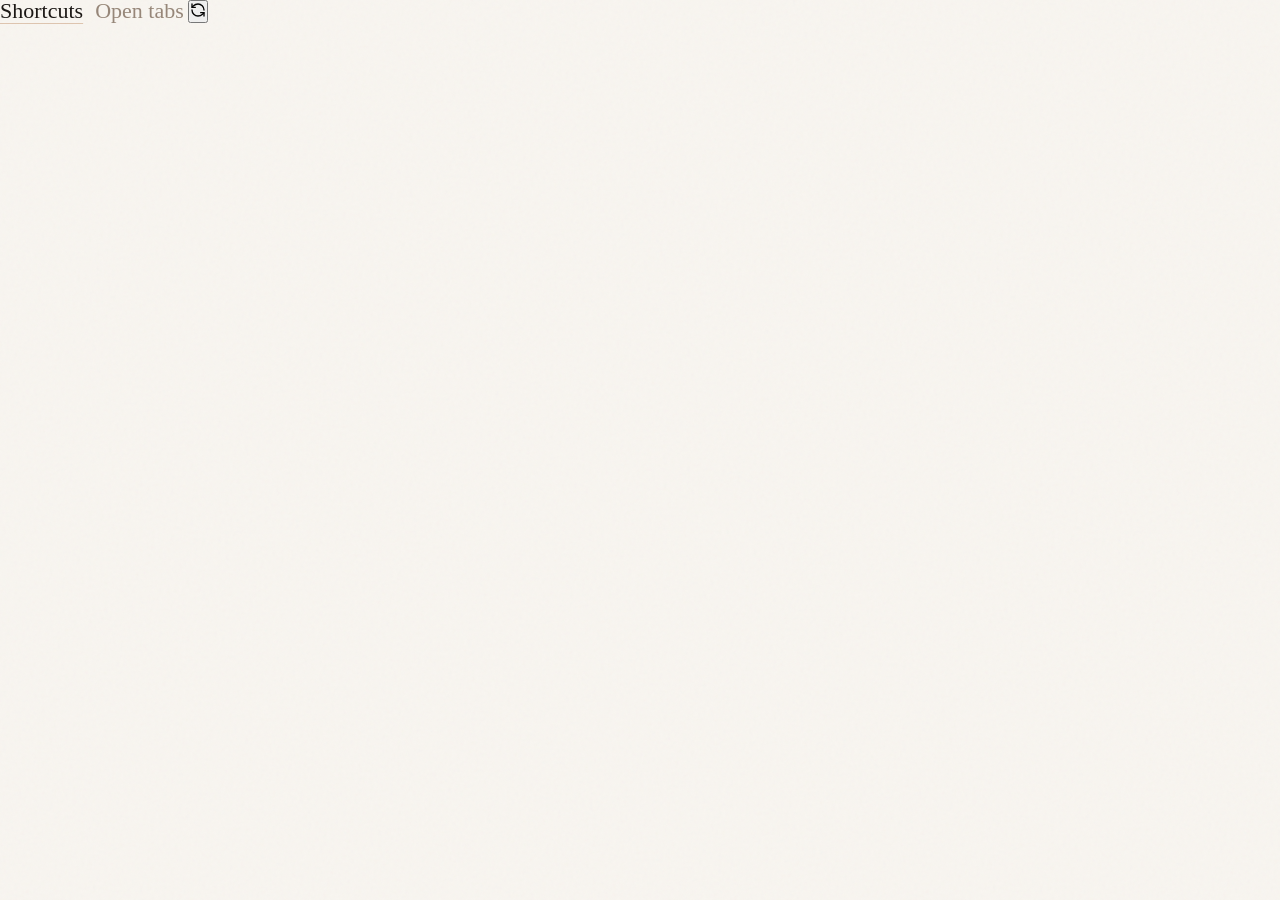
==== extension/popup/popup.html @ e9570d29 "feat: integrate Bookmarks Bar" ====
<!DOCTYPE html>
<html lang="en">
<head>
  <meta charset="UTF-8">
  <meta name="viewport" content="width=device-width, initial-scale=1.0">
  <title>Portus</title>
  <link rel="stylesheet" href="../style.css">
  <link rel="stylesheet" href="popup.css">
</head>
<body class="popup-shell">
  <main class="popup-app">
    <header class="popup-header">
      <div class="drawer-title-switch popup-view-switch" role="tablist" aria-label="Popup views">
        <button class="drawer-title-btn is-active" id="popupShortcutsTab" type="button" role="tab" aria-selected="true" aria-controls="popupShortcutsPanel" data-action="switch-popup-view" data-view="shortcuts" data-i18n="shortcutsLabel">快捷方式</button>
        <button class="drawer-title-btn" id="popupTabsTab" type="button" role="tab" aria-selected="false" aria-controls="popupTabsPanel" data-action="switch-popup-view" data-view="tabs" data-i18n="openTabsSectionTitle">打开的标签页</button>
      </div>
      <button class="popup-refresh-btn" type="button" data-action="refresh-popup" data-i18n-aria-label="popupRefreshLabel" aria-label="Refresh popup content">
        <svg class="btn-svg" xmlns="http://www.w3.org/2000/svg" width="16" height="16" viewBox="0 0 24 24" fill="none" stroke="currentColor" stroke-width="2" stroke-linecap="round" stroke-linejoin="round" class="lucide lucide-refresh-ccw-icon lucide-refresh-ccw"><path d="M21 12a9 9 0 0 0-9-9 9.75 9.75 0 0 0-6.74 2.74L3 8"/><path d="M3 3v5h5"/><path d="M3 12a9 9 0 0 0 9 9 9.75 9.75 0 0 0 6.74-2.74L21 16"/><path d="M16 16h5v5"/></svg>
      </button>
    </header>

    <section class="popup-panel is-active" id="popupShortcutsPanel" role="tabpanel" aria-labelledby="popupShortcutsTab">
      <div class="quick-tabs popup-shortcuts-grid" id="popupShortcutsList"></div>
      <div class="popup-empty" id="popupShortcutsEmpty" data-i18n="popupShortcutsEmpty" hidden>还没有快捷方式。</div>
    </section>

    <section class="popup-panel" id="popupTabsPanel" role="tabpanel" aria-labelledby="popupTabsTab" hidden>
      <div class="popup-group-nav group-nav popup-group-nav-wrap" id="popupGroupNav"></div>
      <div class="popup-tabs-list" id="popupTabsList"></div>
      <div class="popup-empty" id="popupTabsEmpty" data-i18n="popupTabsEmpty" hidden>没有可显示的网页标签页。</div>
    </section>
  </main>

  <script src="../config.js"></script>
  <script src="../config-loader.js"></script>
  <script src="../icon-utils.js"></script>
  <script src="../list-order.js"></script>
  <script src="../background-image.js"></script>
  <script src="../i18n.js"></script>
  <script src="../theme-controls.js"></script>
  <script src="../session-groups.js"></script>
  <script src="../group-order.js"></script>
  <script src="popup.js"></script>

</body>
</html>
---- extension/style.css ----
/* ============================================================
   Tab Mission Control — Dashboard Styles
   Extracted directly from mockup.html — do not modify unless
   also updating the mockup. This is the approved design.
   ============================================================ */

:root {
  --ink: #1a1613;
  --paper: #f8f5f0;
  --warm-gray: #e8e2da;
  --muted: #9a918a;
  --accent-amber: #c8713a;
  --accent-sage: #5a7a62;
  --accent-slate: #5a6b7a;
  --accent-rose: #b35a5a;
  --workspace-accent: #8a653f;
  --workspace-accent-soft: #f2e7db;
  --workspace-accent-border: #d4b396;
  --workspace-accent-contrast: #fffaf5;
  --status-active: #3d7a4a;
  --status-cooling: #b8892e;
  --status-abandoned: #b35a5a;
  --card-bg: #fffdf9;
  --shadow: rgba(26, 22, 19, 0.06);
  --page-custom-background: none;
  --theme-accent-soft: color-mix(in srgb, var(--accent-amber) 10%, var(--card-bg) 90%);
  --theme-accent-muted: color-mix(in srgb, var(--accent-amber) 18%, var(--warm-gray) 82%);
  --theme-accent-strong: color-mix(in srgb, var(--accent-amber) 72%, var(--ink) 28%);
  --theme-control-hover: color-mix(in srgb, var(--ink) 8%, transparent);
  --custom-surface-opacity: 14%;
  --custom-border-opacity: 14%;
  --custom-badge-opacity: 4%;
  --custom-fallback-opacity: 5%;
  --floating-surface-opacity: clamp(82%, calc(var(--custom-surface-opacity) + 54%), 94%);
  --floating-border-opacity: clamp(30%, calc(var(--custom-border-opacity) + 18%), 64%);
  --panel-surface-opacity: 92%;
  --panel-card-opacity: clamp(74%, calc(var(--custom-surface-opacity) + 48%), 94%);
  --workspace-panel-radius: 20px;
  --workspace-panel-padding: 22px;
  --workspace-panel-border: 1px solid color-mix(in srgb, var(--workspace-accent-border) calc(var(--custom-border-opacity) + 14%), var(--warm-gray) 30%);
  --workspace-panel-bg: color-mix(in srgb, var(--card-bg) calc(var(--custom-surface-opacity) + 76%), transparent);
  --workspace-panel-bg-strong: color-mix(in srgb, var(--card-bg) var(--panel-card-opacity), transparent);
  --workspace-panel-shadow: 0 20px 40px color-mix(in srgb, var(--workspace-accent) 12%, transparent);
  --workspace-panel-shadow-hover: 0 24px 46px color-mix(in srgb, var(--workspace-accent) 16%, transparent);
  --workspace-divider: color-mix(in srgb, var(--workspace-accent-border) 18%, var(--warm-gray) 82%);
  --drawer-trigger-surface: color-mix(in srgb, var(--card-bg) 94%, var(--paper) 6%);
  --drawer-trigger-surface-hover: color-mix(in srgb, var(--card-bg) 88%, var(--workspace-accent-soft) 12%);
  --drawer-trigger-border: color-mix(in srgb, var(--warm-gray) 64%, var(--workspace-accent-border) 36%);
  --drawer-trigger-border-hover: color-mix(in srgb, var(--warm-gray) 36%, var(--workspace-accent-border) 64%);
  --drawer-trigger-icon: color-mix(in srgb, var(--ink) 78%, var(--muted) 22%);
  --tooltip-surface: color-mix(in srgb, var(--workspace-accent-soft) 32%, var(--card-bg) 68%);
  --tooltip-border: color-mix(in srgb, var(--workspace-accent-border) 72%, var(--warm-gray) 28%);
  --tooltip-text: var(--workspace-chip-text);
  --banner-action-bg: var(--workspace-accent);
  --banner-action-bg-hover: color-mix(in srgb, var(--workspace-accent) 82%, var(--ink) 18%);
  --banner-action-text: var(--workspace-accent-contrast);
  --workspace-chip-bg: color-mix(in srgb, var(--workspace-accent-soft) 66%, var(--card-bg) 34%);
  --workspace-chip-bg-strong: color-mix(in srgb, var(--workspace-accent-soft) 84%, var(--card-bg) 16%);
  --workspace-chip-text: var(--workspace-accent);
  --workspace-chip-border: color-mix(in srgb, var(--workspace-accent-border) 78%, var(--card-bg) 22%);
  --drawer-tab-idle: color-mix(in srgb, var(--muted) 76%, var(--workspace-chip-text) 24%);
  --drawer-tab-hover: var(--workspace-chip-text);
  --drawer-tab-pressed: color-mix(in srgb, var(--workspace-chip-text) 84%, var(--ink) 16%);
  --drawer-tab-underline-hover: color-mix(in srgb, var(--workspace-accent-border) 64%, transparent);
  --drawer-tab-underline-active: color-mix(in srgb, var(--workspace-accent-border) 72%, transparent);
  --drawer-tab-underline-pressed: color-mix(in srgb, var(--workspace-accent-border) 78%, transparent);
  --focus-ring: color-mix(in srgb, var(--workspace-accent) 56%, white 44%);
  --focus-ring-shadow: 0 0 0 3px color-mix(in srgb, var(--workspace-accent-soft) 82%, transparent);
}

* { margin: 0; padding: 0; box-sizing: border-box; }

body {
  font-family: 'Public Sans', sans-serif;
  background-color: var(--paper);
  background-image: var(--page-custom-background);
  background-size: cover;
  background-position: center;
  background-repeat: no-repeat;
  background-attachment: fixed;
  color: var(--ink);
  min-height: 100vh;
  -webkit-font-smoothing: antialiased;
  position: relative;
}

/* Subtle paper texture */
body::before {
  content: '';
  position: fixed;
  inset: 0;
  background-image: url("data:image/svg+xml,%3Csvg viewBox='0 0 256 256' xmlns='http://www.w3.org/2000/svg'%3E%3Cfilter id='noise'%3E%3CfeTurbulence type='fractalNoise' baseFrequency='0.9' numOctaves='4' stitchTiles='stitch'/%3E%3C/filter%3E%3Crect width='100%25' height='100%25' filter='url(%23noise)' opacity='0.03'/%3E%3C/svg%3E");
  pointer-events: none;
  z-index: 1;
}

body.theme-tone-dark::before {
  opacity: 0.5;
}

.container {
  position: relative;
  z-index: 2;
  max-width: 1180px;
  margin: 0 auto;
  padding: 40px 32px 72px;
}

/* When the saved-for-later sidebar is open, expand the container
   so the main column and right rail have enough room */
.container:has(.dashboard-columns) {
  max-width: 1260px;
}

/* ---- Header ---- */
.page-header {
  display: flex;
  justify-content: stretch;
  align-items: flex-start;
  margin-bottom: 0;
  padding: var(--workspace-panel-padding);
  border: var(--workspace-panel-border);
  border-radius: var(--workspace-panel-radius);
  background:
    linear-gradient(180deg, color-mix(in srgb, var(--workspace-accent-soft) 22%, transparent), transparent 28%),
    var(--workspace-panel-bg);
  box-shadow: var(--workspace-panel-shadow);
  text-align: left;
  backdrop-filter: blur(10px);
}

.header-left {
  display: flex;
  flex-direction: column;
  align-items: flex-start;
  width: 100%;
}

.header-title-row {
  display: flex;
  align-items: center;
  justify-content: flex-start;
  gap: 18px;
  width: 100%;
  flex-wrap: nowrap;
}

.header-left h1 {
  font-family: 'Libre Caslon Display', serif;
  font-weight: 400;
  font-size: 40px;
  letter-spacing: -0.02em;
  color: var(--ink);
  margin-bottom: 0;
  white-space: nowrap;
  line-height: 1;
}

.header-left .date {
  font-size: 10px;
  color: var(--muted);
  font-weight: 600;
  letter-spacing: 0.18em;
  text-transform: uppercase;
  white-space: nowrap;
  line-height: 1;
  transform: translateY(1px);
}

.hitokoto {
  margin-top: 10px;
  font-family: 'Libre Caslon Display', serif;
  font-size: 14px;
  line-height: 1.6;
  color: color-mix(in srgb, var(--muted) 85%, var(--ink) 15%);
  max-width: 520px;
}

.hitokoto-text {
  font-style: italic;
}

.hitokoto-from {
  font-size: 12px;
  color: var(--muted);
  font-style: normal;
  white-space: nowrap;
}

.header-search {
  margin-top: 14px;
  margin-bottom: 32px;
  width: 100%;
  align-self: stretch;
}

.header-search-label {
  position: absolute;
  width: 1px;
  height: 1px;
  padding: 0;
  margin: -1px;
  overflow: hidden;
  clip: rect(0, 0, 0, 0);
  white-space: nowrap;
  border: 0;
}

.header-search-shell {
  display: flex;
  align-items: center;
  gap: 10px;
  width: 100%;
  border-radius: 999px;
  padding: 0 14px;
  min-height: 48px;
  border: 1px solid color-mix(in srgb, var(--workspace-accent-border) calc(var(--custom-border-opacity) + 40%), var(--warm-gray) 38%);
  background: color-mix(in srgb, var(--card-bg) calc(var(--custom-surface-opacity) + 74%), transparent);
  box-shadow: 0 10px 22px color-mix(in srgb, var(--workspace-accent) 5%, transparent);
  transition: border-color 0.18s ease, box-shadow 0.18s ease, background 0.18s ease;
}

.header-search-shell:focus-within {
  border-color: var(--workspace-accent-border);
  box-shadow: 0 14px 28px color-mix(in srgb, var(--workspace-accent) 14%, transparent);
  background: color-mix(in srgb, var(--card-bg) calc(var(--custom-surface-opacity) + 78%), var(--workspace-accent-soft) 4%);
}

.header-search-icon {
  width: 16px;
  height: 16px;
  color: var(--workspace-accent);
  flex-shrink: 0;
}

.header-search-input {
  width: 100%;
  border: none;
  outline: none;
  background: transparent;
  color: var(--ink);
  font: inherit;
  font-size: 15px;
}

.header-search-input::placeholder {
  color: color-mix(in srgb, var(--muted) 88%, var(--workspace-accent) 12%);
}

.quick-tabs {
  margin-top: 10px;
  width: 100%;
  align-self: stretch;
}

.quick-tabs-grid {
  display: grid;
  grid-template-columns: repeat(auto-fill, 76px);
  justify-content: flex-start;
  align-items: flex-start;
  gap: 12px 10px;
  width: 100%;
}

.quick-shortcut-card {
  position: relative;
  width: 76px;
  flex: 0 0 76px;
  transition: transform 0.28s cubic-bezier(0.22, 1, 0.36, 1), opacity 0.22s ease;
  will-change: transform;
}

.quick-shortcut-open {
  border: none;
  border-radius: 0;
  background: transparent;
  color: var(--ink);
  min-height: 0;
  padding: 0;
  display: grid;
  grid-template-rows: 40px auto;
  justify-items: center;
  align-content: start;
  gap: 6px;
  text-align: center;
  cursor: pointer;
  transition: transform 0.24s cubic-bezier(0.22, 1, 0.36, 1), color 0.18s ease;
  width: 100%;
  -webkit-user-drag: none;
  user-select: none;
}

.quick-shortcut-open:hover,
.quick-shortcut-open:focus-visible {
  transform: translateY(-1px);
  color: var(--theme-accent-strong);
}

.quick-shortcut-card.is-add {
  color: var(--muted);
}

.quick-shortcut-remove {
  position: absolute;
  top: -2px;
  right: 0;
  width: 18px;
  height: 18px;
  border: 1px solid color-mix(in srgb, var(--workspace-accent-border) 16%, var(--warm-gray) 84%);
  border-radius: 999px;
  background: color-mix(in srgb, var(--card-bg) calc(var(--custom-surface-opacity) + 82%), var(--paper) 18%);
  color: var(--muted);
  display: inline-flex;
  align-items: center;
  justify-content: center;
  opacity: 0;
  pointer-events: none;
  box-shadow: 0 3px 8px color-mix(in srgb, var(--ink) 6%, transparent);
  transform: translateY(2px) scale(0.92);
  transition:
    opacity 0.18s ease,
    color 0.18s ease,
    background 0.18s ease,
    border-color 0.18s ease,
    box-shadow 0.18s ease,
    transform 0.18s ease;
}

.quick-shortcut-bookmark {
  position: absolute;
  top: -10px;
  left: 50%;
  transform: translateX(-50%) translateY(2px) scale(0.92);
  width: 18px;
  height: 18px;
  border: 1px solid color-mix(in srgb, var(--workspace-accent-border) 16%, var(--warm-gray) 84%);
  border-radius: 999px;
  background: color-mix(in srgb, var(--card-bg) calc(var(--custom-surface-opacity) + 82%), var(--paper) 18%);
  color: var(--muted);
  display: inline-flex;
  align-items: center;
  justify-content: center;
  opacity: 0;
  pointer-events: none;
  box-shadow: 0 3px 8px color-mix(in srgb, var(--ink) 6%, transparent);
  transition:
    opacity 0.18s ease,
    color 0.18s ease,
    background 0.18s ease,
    border-color 0.18s ease,
    box-shadow 0.18s ease,
    transform 0.18s ease;
  z-index: 5;
}

.quick-shortcut-card:hover .quick-shortcut-bookmark,
.quick-shortcut-card:focus-within .quick-shortcut-bookmark {
  opacity: 1;
  pointer-events: auto;
  transform: translateX(-50%) translateY(0) scale(1);
}

.quick-shortcut-bookmark:hover,
.quick-shortcut-bookmark:focus-visible {
  border-color: color-mix(in srgb, var(--workspace-accent-border) 38%, transparent);
  background: color-mix(in srgb, var(--workspace-accent-soft) 58%, var(--card-bg) 42%);
  color: var(--workspace-accent);
  box-shadow: 0 7px 14px color-mix(in srgb, var(--workspace-accent) 12%, transparent);
}

.quick-shortcut-edit {
  position: absolute;
  top: -2px;
  left: 0;
  width: 18px;
  height: 18px;
  border: 1px solid color-mix(in srgb, var(--workspace-accent-border) 16%, var(--warm-gray) 84%);
  border-radius: 999px;
  background: color-mix(in srgb, var(--card-bg) calc(var(--custom-surface-opacity) + 82%), var(--paper) 18%);
  color: var(--muted);
  display: inline-flex;
  align-items: center;
  justify-content: center;
  opacity: 0;
  pointer-events: none;
  box-shadow: 0 3px 8px color-mix(in srgb, var(--ink) 6%, transparent);
  transform: translateY(2px) scale(0.92);
  transition:
    opacity 0.18s ease,
    color 0.18s ease,
    background 0.18s ease,
    border-color 0.18s ease,
    box-shadow 0.18s ease,
    transform 0.18s ease;
}

.quick-shortcut-card:hover .quick-shortcut-edit,
.quick-shortcut-card:hover .quick-shortcut-remove,
.quick-shortcut-card:focus-within .quick-shortcut-edit,
.quick-shortcut-card:focus-within .quick-shortcut-remove {
  opacity: 1;
  pointer-events: auto;
  transform: translateY(0) scale(1);
}

.quick-shortcut-edit:hover,
.quick-shortcut-edit:focus-visible {
  border-color: color-mix(in srgb, var(--workspace-accent-border) 38%, transparent);
  background: color-mix(in srgb, var(--workspace-accent-soft) 58%, var(--card-bg) 42%);
  color: color-mix(in srgb, var(--workspace-chip-text) 90%, var(--ink) 10%);
  box-shadow: 0 7px 14px color-mix(in srgb, var(--workspace-accent) 12%, transparent);
}

.quick-shortcut-edit:active {
  transform: translateY(1px) scale(0.97);
  box-shadow: 0 3px 8px color-mix(in srgb, var(--workspace-accent) 8%, transparent);
}

.quick-shortcut-remove:hover,
.quick-shortcut-remove:focus-visible {
  border-color: color-mix(in srgb, var(--status-abandoned) 24%, transparent);
  background: color-mix(in srgb, var(--status-abandoned) 12%, var(--card-bg) 88%);
  color: color-mix(in srgb, var(--status-abandoned) 92%, var(--ink) 8%);
  box-shadow: 0 7px 14px color-mix(in srgb, var(--status-abandoned) 14%, transparent);
}

.quick-shortcut-remove:active {
  transform: translateY(1px) scale(0.97);
  box-shadow: 0 3px 8px color-mix(in srgb, var(--status-abandoned) 10%, transparent);
}

.quick-shortcut-edit svg,
.quick-shortcut-remove svg {
  width: 9px;
  height: 9px;
}

.quick-shortcut-icon-wrap {
  width: 40px;
  height: 40px;
  display: inline-flex;
  align-items: center;
  justify-content: center;
  border-radius: 12px;
  border: none;
  background: color-mix(in srgb, var(--workspace-accent-soft) 42%, var(--card-bg) 58%);
  box-shadow: inset 0 0 0 1px color-mix(in srgb, var(--workspace-accent-border) 12%, transparent);
  flex-shrink: 0;
  transition: background 0.16s ease, color 0.16s ease, box-shadow 0.16s ease;
}

.quick-shortcut-open:hover .quick-shortcut-icon-wrap,
.quick-shortcut-open:focus-visible .quick-shortcut-icon-wrap {
  background: color-mix(in srgb, var(--card-bg) calc(var(--custom-surface-opacity) + 18%), var(--workspace-accent-soft) 14%);
  box-shadow: 0 4px 10px color-mix(in srgb, var(--workspace-accent) 6%, transparent);
}

.quick-shortcut-icon {
  width: 22px;
  height: 22px;
  border-radius: 6px;
  object-fit: cover;
}

.quick-shortcut-icon-custom {
  object-fit: contain;
}

.quick-shortcut-custom-glyph {
  width: 22px;
  height: 22px;
  display: inline-flex;
  align-items: center;
  justify-content: center;
  font-size: 19px;
  line-height: 1;
}

.quick-shortcut-fallback {
  width: 22px;
  height: 22px;
  display: inline-flex;
  align-items: center;
  justify-content: center;
  border-radius: 999px;
  background: var(--theme-accent-soft);
  color: var(--theme-accent-strong);
  font-size: 10px;
  font-weight: 700;
  letter-spacing: 0.05em;
}

.quick-shortcut-label {
  font-size: 11px;
  line-height: 1.45;
  color: color-mix(in srgb, var(--ink) 82%, var(--muted) 18%);
  display: -webkit-box;
  -webkit-line-clamp: 2;
  -webkit-box-orient: vertical;
  overflow: hidden;
  max-width: 100%;
}

.quick-shortcut-card.is-add .quick-shortcut-icon-wrap {
  background: color-mix(in srgb, var(--workspace-accent-soft) 72%, var(--paper) 28%);
  color: var(--workspace-chip-text);
  box-shadow: inset 0 0 0 1px color-mix(in srgb, var(--workspace-accent-border) 30%, transparent);
}

.quick-shortcut-card.is-add .quick-shortcut-label {
  visibility: visible;
}

body.quick-shortcut-list-dragging {
  cursor: grabbing;
  user-select: none;
}

body.quick-shortcut-list-dragging .quick-shortcut-open {
  cursor: grabbing;
}

.quick-shortcut-card.is-drag-ghost {
  position: fixed;
  left: var(--drag-left, 0);
  top: var(--drag-top, 0);
  width: var(--drag-width, auto);
  height: var(--drag-height, auto);
  z-index: 120;
  pointer-events: none;
  opacity: 1;
  display: block;
  visibility: visible;
}

.quick-shortcut-card.is-drag-ghost .quick-shortcut-open {
  transform: none;
  transition: none;
  color: var(--ink);
  opacity: 1;
  visibility: visible;
}

.quick-shortcut-card.is-drag-ghost .quick-shortcut-icon-wrap {
  background: color-mix(in srgb, var(--card-bg) calc(var(--custom-surface-opacity) + 22%), var(--workspace-accent-soft) 16%);
  box-shadow: 0 12px 22px color-mix(in srgb, var(--ink) 10%, transparent);
}

.quick-shortcut-card.is-drag-ghost .quick-shortcut-label {
  color: var(--ink);
}

.quick-shortcut-card.is-drag-ghost .quick-shortcut-edit,
.quick-shortcut-card.is-drag-ghost .quick-shortcut-remove {
  display: none;
}

.quick-shortcut-slot {
  width: 76px;
  flex: 0 0 76px;
  min-height: 56px;
  pointer-events: none;
}

.header-theme-trigger {
  border: none;
  background: transparent;
  color: color-mix(in srgb, var(--ink) 78%, var(--muted) 22%);
  border-radius: 999px;
  padding: 4px;
  display: inline-flex;
  align-items: center;
  cursor: pointer;
  transition: background 0.15s ease, color 0.15s ease, transform 0.15s ease;
  position: relative;
}

.header-theme-trigger:hover,
.header-theme-trigger[aria-expanded="true"] {
  background: var(--theme-control-hover);
  color: var(--theme-accent-strong);
}

.header-theme-trigger svg {
  width: 18px;
  height: 18px;
}

.header-theme-trigger::after {
  content: attr(data-tooltip);
  position: absolute;
  right: 0;
  bottom: calc(100% + 8px);
  transform: translateY(2px);
  background: var(--tooltip-surface);
  color: var(--tooltip-text);
  border: 1px solid var(--tooltip-border);
  padding: 5px 8px;
  border-radius: 6px;
  font-size: 11px;
  font-weight: 500;
  letter-spacing: 0.2px;
  white-space: nowrap;
  box-shadow: 0 8px 24px color-mix(in srgb, var(--ink) 16%, transparent);
  backdrop-filter: blur(10px);
  opacity: 0;
  pointer-events: none;
  transition: opacity 0.06s ease, transform 0.06s ease;
  z-index: 20;
}

.header-theme-trigger:hover::after,
.header-theme-trigger:focus-visible::after {
  opacity: 1;
  transform: translateY(0);
}

.theme-menu[hidden] {
  display: none !important;
}

.theme-menu {
  position: absolute;
  top: calc(100% + 10px);
  right: 0;
  width: 320px;
  border: 1px solid color-mix(in srgb, var(--workspace-accent-border) calc(var(--custom-border-opacity) + 6%), var(--warm-gray) 32%);
  border-radius: 18px;
  background: color-mix(in srgb, var(--card-bg) var(--panel-card-opacity), transparent);
  box-shadow: 0 16px 30px color-mix(in srgb, var(--workspace-accent) 10%, transparent);
  padding: 16px;
  display: flex;
  flex-direction: column;
  gap: 0;
  z-index: 30;
  backdrop-filter: blur(10px);
}

.theme-menu-section {
  display: flex;
  flex-direction: column;
  gap: 12px;
}

.theme-menu-section + .theme-menu-section {
  margin-top: 14px;
  padding-top: 14px;
  border-top: 1px solid color-mix(in srgb, var(--workspace-accent-border) 18%, transparent);
}

.theme-menu-row {
  display: flex;
  align-items: center;
  justify-content: space-between;
  gap: 10px;
}

.theme-menu-row-inline-choices {
  align-items: flex-start;
}

.theme-menu-row-inline-range {
  align-items: center;
}

.theme-menu-label {
  font-size: 10px;
  letter-spacing: 0.16em;
  text-transform: uppercase;
  color: var(--muted);
  font-weight: 700;
  padding-left: 2px;
  flex: 0 0 auto;
  padding-top: 4px;
}

.theme-range-value {
  font-size: 11px;
  color: var(--ink);
  font-weight: 600;
  flex: 0 0 auto;
  min-width: 30px;
  text-align: right;
}

.theme-range {
  width: 100%;
  flex: 1 1 auto;
  appearance: none;
  -webkit-appearance: none;
  height: 4px;
  border-radius: 999px;
  background: color-mix(in srgb, var(--workspace-accent-border) 36%, var(--warm-gray) 64%);
  outline: none;
}

.theme-range::-webkit-slider-thumb {
  -webkit-appearance: none;
  width: 14px;
  height: 14px;
  border-radius: 999px;
  border: none;
  background: var(--theme-accent-strong);
  box-shadow: 0 2px 6px color-mix(in srgb, var(--workspace-accent) 20%, transparent);
  cursor: pointer;
}

.theme-range::-moz-range-thumb {
  width: 14px;
  height: 14px;
  border-radius: 999px;
  border: none;
  background: var(--theme-accent-strong);
  box-shadow: 0 2px 6px color-mix(in srgb, var(--workspace-accent) 20%, transparent);
  cursor: pointer;
}

.theme-mode-options {
  display: flex;
  flex: 1 1 auto;
  justify-content: flex-end;
  flex-wrap: wrap;
  gap: 10px 14px;
}

.theme-mode-option {
  border: none;
  background: transparent;
  color: color-mix(in srgb, var(--muted) 74%, var(--ink) 26%);
  min-height: auto;
  padding: 2px 0;
  font-family: 'Public Sans', sans-serif;
  font-size: 12px;
  font-weight: 600;
  cursor: pointer;
  transition: color 0.15s ease, opacity 0.15s ease;
}

.theme-mode-option:hover {
  color: var(--ink);
}

.theme-mode-option.is-active {
  color: var(--theme-accent-strong);
  text-decoration: underline;
  text-underline-offset: 0.24em;
  text-decoration-thickness: 1px;
  text-decoration-color: color-mix(in srgb, var(--workspace-accent-border) 68%, transparent);
}

.theme-options {
  display: grid;
  grid-template-columns: repeat(auto-fit, minmax(128px, 1fr));
  grid-auto-rows: 1fr;
  gap: 8px 10px;
}

.theme-option {
  border: 1px solid color-mix(in srgb, var(--workspace-accent-border) calc(var(--custom-border-opacity) + 4%), var(--warm-gray) 38%);
  background: color-mix(in srgb, var(--card-bg) calc(var(--custom-surface-opacity) + 56%), transparent);
  color: var(--ink);
  border-radius: 14px;
  padding: 6px 10px;
  display: grid;
  grid-template-columns: minmax(0, 1fr) auto;
  align-items: center;
  gap: 8px;
  min-height: 44px;
  cursor: pointer;
  transition: border-color 0.15s ease, background 0.15s ease, transform 0.15s ease, color 0.15s ease;
}

.theme-option:hover {
  transform: translateY(-1px);
  border-color: var(--theme-accent-muted);
}

.theme-option.is-active {
  border-color: color-mix(in srgb, var(--accent-amber) 32%, var(--warm-gray) 68%);
  background: var(--theme-accent-soft);
}

.theme-option-main {
  display: flex;
  align-items: center;
  gap: 7px;
  flex: 1 1 auto;
  min-width: 0;
}

.theme-option-main > span:last-child {
  display: flex;
  flex-direction: column;
  align-items: flex-start;
  min-width: 0;
}

.theme-option-swatch {
  width: 24px;
  height: 14px;
  border-radius: 999px;
  background: linear-gradient(90deg, var(--theme-paper) 0 50%, var(--theme-accent) 50% 100%);
  /*border: 1px solid color-mix(in srgb, var(--workspace-accent-border) 24%, transparent);*/
  box-shadow: inset 0 0 0 1px color-mix(in srgb, var(--card-bg) 26%, transparent);
}

.theme-option-name {
  font-size: 12px;
  font-weight: 600;
  white-space: nowrap;
}

.theme-option-meta {
  display: none;
}

.theme-option-check {
  width: 14px;
  height: 14px;
  border-radius: 999px;
  border: 1px solid color-mix(in srgb, var(--workspace-accent-border) 34%, var(--warm-gray) 66%);
  display: inline-flex;
  align-items: center;
  justify-content: center;
  color: transparent;
  transition: border-color 0.15s ease, background 0.15s ease, color 0.15s ease;
}

.theme-option.is-active .theme-option-check {
  border-color: var(--theme-accent-muted);
  background: var(--theme-accent-soft);
  color: var(--theme-accent-strong);
}

.theme-option-check svg {
  width: 8px;
  height: 8px;
}

body.theme-tone-dark .header-search-shell {
  background: color-mix(in srgb, var(--card-bg) calc(var(--custom-surface-opacity) + 60%), transparent);
  border-color: color-mix(in srgb, var(--workspace-accent-border) calc(var(--custom-border-opacity) + 20%), var(--warm-gray) 48%);
}

body.theme-tone-dark .quick-shortcut-icon-wrap {
  background: color-mix(in srgb, var(--card-bg) calc(var(--custom-surface-opacity) + 18%), transparent);
}

body.theme-tone-dark .theme-menu {
  background: var(--card-bg);
  border-color: var(--warm-gray);
}

body.theme-tone-dark .deferred-shell {
  background: var(--card-bg);
  border-color: var(--warm-gray);
}

.theme-menu-actions {
  display: flex;
  gap: 10px;
}

.theme-menu-action {
  border: none;
  background: color-mix(in srgb, var(--workspace-accent-soft) 26%, transparent);
  color: var(--ink);
  border-radius: 12px;
  padding: 8px 12px;
  font-family: 'Public Sans', sans-serif;
  font-size: 12px;
  font-weight: 600;
  cursor: pointer;
  transition: background 0.15s ease, color 0.15s ease;
  min-height: 36px;
  flex: 1 1 0;
}

.theme-menu-action:hover {
  background: var(--theme-accent-soft);
  color: var(--theme-accent-strong);
}

.theme-menu-action.is-secondary {
  background: transparent;
  color: var(--muted);
}

.theme-menu-action.is-secondary:hover {
  background: color-mix(in srgb, var(--workspace-accent-soft) 18%, transparent);
  color: var(--ink);
}

/* ---- Chrome tab groups toggle ---- */
.theme-menu-toggle-label {
  display: flex;
  align-items: center;
  gap: 10px;
  cursor: pointer;
  user-select: none;
  -webkit-user-select: none;
}

.theme-menu-toggle-label input[type="checkbox"] {
  position: absolute;
  width: 1px;
  height: 1px;
  padding: 0;
  margin: -1px;
  overflow: hidden;
  clip: rect(0, 0, 0, 0);
  white-space: nowrap;
  border: 0;
}

.theme-menu-toggle-label input[type="checkbox"]:focus-visible + .theme-menu-toggle-slider {
  outline: 2px solid var(--focus-ring);
  outline-offset: 3px;
  box-shadow: var(--focus-ring-shadow);
}

.theme-menu-toggle-slider {
  position: relative;
  width: 36px;
  height: 20px;
  flex-shrink: 0;
  border-radius: 999px;
  background: color-mix(in srgb, var(--warm-gray) 60%, var(--muted) 40%);
  transition: background 0.2s ease;
}

.theme-menu-toggle-slider::after {
  content: '';
  position: absolute;
  top: 2px;
  left: 2px;
  width: 16px;
  height: 16px;
  border-radius: 999px;
  background: var(--card-bg);
  transition: transform 0.2s cubic-bezier(0.22, 1, 0.36, 1);
  box-shadow: 0 1px 3px color-mix(in srgb, var(--ink) 20%, transparent);
}

.theme-menu-toggle-label input[type="checkbox"]:checked + .theme-menu-toggle-slider {
  background: var(--workspace-accent);
}

.theme-menu-toggle-label input[type="checkbox"]:checked + .theme-menu-toggle-slider::after {
  transform: translateX(16px);
}

.theme-menu-toggle-label .theme-menu-label {
  cursor: pointer;
}

.theme-menu-toggle-text {
  padding-top: 0;
  flex: 1 1 auto;
}

.theme-menu-toggle-button-row {
  cursor: default;
}

.theme-menu-toggle-button-row .theme-toggle-switch {
  border: 1px solid color-mix(in srgb, var(--workspace-accent-border) 40%, transparent);
}

.theme-menu-toggle-button-row .theme-menu-label {
  cursor: default;
}

/* ---- Language options ---- */
.theme-language-options {
  display: flex;
  flex: 1 1 auto;
  justify-content: flex-end;
  flex-wrap: wrap;
  gap: 10px 14px;
}

.theme-language-option {
  flex: 0 0 auto;
  border: none;
  background: transparent;
  color: color-mix(in srgb, var(--muted) 74%, var(--ink) 26%);
  padding: 2px 0;
  font-family: 'Public Sans', sans-serif;
  font-size: 12px;
  font-weight: 600;
  cursor: pointer;
  transition: color 0.15s ease, opacity 0.15s ease;
  min-height: auto;
  text-align: center;
}

.theme-language-option:hover {
  color: var(--ink);
}

.theme-language-option.is-active {
  color: var(--theme-accent-strong);
  text-decoration: underline;
  text-underline-offset: 0.24em;
  text-decoration-thickness: 1px;
  text-decoration-color: color-mix(in srgb, var(--workspace-accent-border) 68%, transparent);
}

/* ---- Tab cleanup banner ---- */
.theme-toggle-switch {
  position: relative;
  width: 36px;
  height: 20px;
  border-radius: 999px;
  background: color-mix(in srgb, var(--workspace-accent-border) 40%, var(--warm-gray) 60%);
  border: none;
  cursor: pointer;
  transition: background 0.2s ease;
  flex-shrink: 0;
  padding: 0;
}

.theme-toggle-switch::after {
  content: '';
  position: absolute;
  top: 2px;
  left: 2px;
  width: 16px;
  height: 16px;
  border-radius: 999px;
  background: var(--card-bg);
  box-shadow: 0 1px 3px color-mix(in srgb, var(--ink) 12%, transparent);
  transition: transform 0.2s ease;
}

.theme-toggle-switch.is-active {
  background: var(--accent-sage);
}

.theme-toggle-switch.is-active::after {
  transform: translateX(16px);
}

.tab-cleanup-banner {
  background: linear-gradient(
    135deg,
    color-mix(in srgb, var(--theme-accent-soft) 56%, var(--card-bg) 44%),
    color-mix(in srgb, var(--theme-accent-soft) 86%, var(--card-bg) 14%)
  );
  border: 1px solid var(--theme-accent-muted);
  border-radius: 8px;
  padding: 16px 24px;
  display: flex;
  align-items: center;
  justify-content: space-between;
  margin-bottom: 16px;
  box-shadow: 0 10px 26px color-mix(in srgb, var(--ink) 7%, transparent);
}

.tab-cleanup-left {
  display: flex;
  align-items: center;
  gap: 16px;
}

.tab-cleanup-icon {
  width: 36px;
  height: 36px;
  border-radius: 50%;
  background: color-mix(in srgb, var(--theme-accent-soft) 82%, var(--card-bg) 18%);
  display: flex;
  align-items: center;
  justify-content: center;
  flex-shrink: 0;
}

.tab-cleanup-icon svg {
  width: 18px;
  height: 18px;
  color: var(--theme-accent-strong);
}

.tab-cleanup-text {
  font-size: 13px;
  color: var(--ink);
  line-height: 1.5;
}

.tab-cleanup-text strong {
  font-weight: 600;
}

.tab-cleanup-btn {
  font-family: 'Public Sans', sans-serif;
  font-size: 12px;
  font-weight: 600;
  padding: 8px 20px;
  border-radius: 6px;
  border: none;
  background: var(--banner-action-bg);
  color: var(--banner-action-text);
  cursor: pointer;
  transition: all 0.2s;
  white-space: nowrap;
  min-height: 36px;
}

.tab-cleanup-btn:hover {
  background: var(--banner-action-bg-hover);
  transform: translateY(-1px);
}

/* ---- Nudge banner ---- */
.nudge-banner {
  background: linear-gradient(135deg, rgba(179, 90, 90, 0.04), rgba(179, 90, 90, 0.08));
  border: 1px solid rgba(179, 90, 90, 0.15);
  border-radius: 8px;
  padding: 16px 24px;
  display: flex;
  align-items: center;
  gap: 16px;
  margin-bottom: 40px;
}

.nudge-icon {
  width: 36px;
  height: 36px;
  border-radius: 50%;
  background: rgba(179, 90, 90, 0.1);
  display: flex;
  align-items: center;
  justify-content: center;
  flex-shrink: 0;
}

.nudge-icon svg {
  width: 18px;
  height: 18px;
  color: var(--status-abandoned);
}

.nudge-text {
  font-size: 13px;
  color: var(--ink);
  line-height: 1.5;
}

.nudge-text strong {
  font-weight: 600;
}

/* ---- Section Headers ---- */
.section-header {
  display: flex;
  align-items: center;
  gap: 12px;
  margin-bottom: 14px;
  margin-top: 0;
  flex-wrap: wrap;
  width: 100%; /* Ensure full width for lines */
}

.section-header h2 {
  font-family: 'Public Sans', sans-serif;
  font-weight: 700;
  font-size: 11px;
  letter-spacing: 0.18em;
  text-transform: uppercase;
  color: color-mix(in srgb, var(--workspace-chip-text) 72%, var(--muted) 28%);
  white-space: nowrap;
}

.section-line {
  flex: 1;
  height: 1px;
  background: linear-gradient(90deg, color-mix(in srgb, var(--workspace-accent-border) 54%, transparent), transparent);
}

.section-count {
  display: inline-flex;
  align-items: center;
  gap: 10px;
  font-size: 12px;
  color: var(--workspace-chip-text);
  font-weight: 500;
  letter-spacing: 0.02em;
  white-space: nowrap;
}

.group-nav {
  display: flex;
  align-items: stretch;
  gap: 12px;
  flex-wrap: wrap;
  margin-bottom: 14px;
}

.group-nav-wide {
  width: 100%;
  margin-bottom: 18px;
  justify-content: flex-start;
  flex-wrap: wrap;
  align-items: flex-start;
  gap: 14px;
}

.group-nav-list {
  display: flex;
  align-items: center;
  gap: 10px;
  flex-wrap: wrap;
  flex: 1;
  min-width: 0;
}

.group-nav-tools {
  position: relative;
  display: flex;
  align-items: center;
  gap: 8px;
  flex: 0 0 auto;
}

.group-nav-placeholder {
  width: 34px;
  height: 34px;
  flex: 0 0 34px;
  border-radius: 999px;
  opacity: 0;
  pointer-events: none;
}

.group-nav-button {
  width: 40px;
  height: 40px;
  border-radius: 999px;
  border: 1px solid color-mix(in srgb, var(--warm-gray) 70%, var(--workspace-accent-border) 30%);
  background: color-mix(in srgb, var(--card-bg) calc(var(--custom-surface-opacity) + 64%), transparent);
  display: inline-flex;
  align-items: center;
  justify-content: center;
  cursor: grab;
  overflow: visible;
  position: relative;
  transition: transform 0.24s cubic-bezier(0.22, 1, 0.36, 1), border-color 0.18s ease, box-shadow 0.24s cubic-bezier(0.22, 1, 0.36, 1);
  will-change: transform;
}

.group-nav-button,
.group-nav-button * {
  -webkit-user-drag: none;
}

.group-nav-button.is-dragging {
  position: fixed;
  left: var(--drag-left, 0);
  top: var(--drag-top, 0);
  z-index: 120;
  opacity: 1;
  transform: scale(1.04);
  border-color: var(--theme-accent-muted);
  box-shadow: 0 12px 24px color-mix(in srgb, var(--workspace-accent) 14%, transparent);
  pointer-events: none;
  transition: none;
}

.group-nav-button:hover {
  transform: translateY(-1px);
  border-color: var(--theme-accent-muted);
  box-shadow: 0 6px 14px color-mix(in srgb, var(--workspace-accent) 9%, transparent);
}

.group-nav-button::after,
.group-pin-toggle::after {
  content: attr(data-tooltip);
  position: absolute;
  bottom: calc(100% + 8px);
  background: var(--tooltip-surface);
  color: var(--tooltip-text);
  border: 1px solid var(--tooltip-border);
  padding: 5px 8px;
  border-radius: 6px;
  font-size: 11px;
  font-weight: 500;
  letter-spacing: 0.2px;
  white-space: nowrap;
  box-shadow: 0 8px 24px color-mix(in srgb, var(--ink) 16%, transparent);
  backdrop-filter: blur(10px);
  opacity: 0;
  pointer-events: none;
  transition: opacity 0.06s ease, transform 0.06s ease;
  z-index: 20;
}

.group-nav-button::after {
  left: 50%;
  transform: translate(-50%, 2px);
}

.group-nav-button:hover::after,
.group-nav-button:focus-visible::after {
  opacity: 1;
  transform: translate(-50%, 0);
}

.group-nav-icon,
.group-nav-fallback {
  width: 20px;
  height: 20px;
}

.group-nav-fallback {
  display: inline-flex;
  align-items: center;
  justify-content: center;
  border-radius: 999px;
  background: var(--theme-accent-soft);
  font-size: 9px;
  font-weight: 700;
  color: var(--theme-accent-strong);
  letter-spacing: 0.3px;
}

.group-pin-toggle {
  width: 40px;
  height: 40px;
  flex-shrink: 0;
  border: none;
  background: transparent;
  color: var(--muted);
  display: inline-flex;
  align-items: center;
  justify-content: center;
  font-family: 'Public Sans', sans-serif;
  padding: 0;
  border-radius: 999px;
  cursor: pointer;
  position: relative;
  transition: color 0.15s ease, background 0.15s ease;
}

.group-pin-toggle:hover {
  color: var(--theme-accent-strong);
  background: var(--theme-control-hover);
}

.group-pin-toggle svg {
  width: 20px;
  height: 20px;
  transform: none;
}

.group-pin-toggle::after {
  right: 0;
  transform: translateY(2px);
}

.group-pin-toggle:hover::after,
.group-pin-toggle:focus-visible::after {
  opacity: 1;
  transform: translateY(0);
}

.group-pin-toggle.is-active {
  background: var(--theme-accent-soft);
  color: var(--theme-accent-strong);
}

body.group-dragging {
  user-select: none;
}

body.group-dragging .group-nav-button {
  cursor: grabbing;
}

/* ---- Mission Cards ---- */
.missions {
  display: flex;
  flex-direction: column;
  gap: 12px;
  margin-bottom: 32px;
}

.mission-card {
  background: color-mix(in srgb, var(--card-bg) calc(var(--custom-surface-opacity) + 68%), transparent);
  background: var(--workspace-panel-bg);
  border: var(--workspace-panel-border);
  border-radius: 18px;
  padding: 14px 16px;
  display: flex;
  flex-direction: column;
  gap: 8px;
  transition: box-shadow 0.25s ease, transform 0.25s ease, opacity 0.3s ease;
  cursor: pointer;
  position: relative;
  overflow: visible;
  break-inside: avoid;
  margin-bottom: 0;
  box-shadow: 0 14px 28px color-mix(in srgb, var(--workspace-accent) 8%, transparent);
}

/* Colored top border instead of side bar for grid cards */
/*.mission-card::before {*/
/*  content: '';*/
/*  position: absolute;*/
/*  top: 0;*/
/*  left: 0;*/
/*  right: 0;*/
/*  height: 2px;*/
/*  background: var(--warm-gray);*/
/*}*/

.mission-card.has-active-bar::before { background: var(--status-active); }
.mission-card.has-amber-bar::before { background: var(--accent-amber); }
.mission-card.has-neutral-bar::before { background: var(--warm-gray); }

.mission-card:hover {
  box-shadow: 0 18px 34px color-mix(in srgb, var(--workspace-accent) 14%, transparent);
  transform: translateY(-1px);
}

.mission-card:has(.chip-move-trigger.is-open) {
  z-index: 40;
}

/* Closing animation — card scales down and fades out */
.mission-card.closing {
  opacity: 0;
  transform: scale(0.9);
  transition: opacity 0.25s ease, transform 0.25s ease;
  pointer-events: none;
}

.mission-card.collapsed {
  display: none !important;
}

/* Old side status bar — hidden, replaced by top border via ::before */
.status-bar {
  display: none;
}

.mission-content {
  min-width: 0;
}

/* Hide the right-side meta (page count) — info is already in the badge */
.mission-meta {
  display: none;
}

.mission-top {
  display: flex;
  align-items: flex-start;
  justify-content: space-between;
  gap: 10px;
  margin-bottom: 4px;
}

.mission-heading {
  display: flex;
  align-items: center;
  gap: 8px;
  flex: 1;
  min-width: 0;
  flex-wrap: wrap;
}

.mission-name {
  font-weight: 600;
  font-size: 15px;
  color: var(--ink);
  letter-spacing: -0.01em;
}

.mission-tag {
  font-size: 10px;
  text-transform: uppercase;
  letter-spacing: 1px;
  font-weight: 600;
  padding: 2px 8px;
  border-radius: 3px;
}

.mission-tag.active {
  color: var(--status-active);
  background: rgba(61, 122, 74, 0.08);
}

.mission-tag.cooling {
  color: var(--status-cooling);
  background: rgba(184, 137, 46, 0.08);
}

.mission-tag.abandoned {
  color: var(--status-abandoned);
  background: rgba(179, 90, 90, 0.08);
}

/* Tab indicator badge — shows how many Chrome tabs are still open for this mission */
.open-tabs-badge {
  display: inline-flex;
  align-items: center;
  gap: 4px;
  font-size: 10px;
  font-weight: 600;
  color: var(--workspace-chip-text);
  background: var(--workspace-chip-bg);
  border: 1px solid var(--workspace-chip-border);
  padding: 2px 6px;
  border-radius: 3px;
}

.open-tabs-badge.is-duplicate {
  background: var(--workspace-chip-bg-strong);
}

.open-tabs-badge svg {
  width: 9px;
  height: 9px;
}

.mission-summary {
  font-size: 12px;
  color: var(--muted);
  line-height: 1.55;
  margin-bottom: 8px;
}

.mission-pages {
  display: flex;
  flex-direction: column;
  gap: 0;
  transition: all 0.3s ease-out;
}

/* Smooth height transition when chips are removed */
.mission-pages .page-chip {
  transition: opacity 0.2s ease, transform 0.2s ease, margin 0.3s ease-out;
}

/* ---- Tab row — each tab is a full-width row with favicon, title, and actions ---- */
.page-chip {
  font-size: 13px;
  color: var(--ink);
  background: transparent;
  padding: 9px 4px;
  border-radius: 10px;
  border: 1px solid transparent;
  border-bottom: 1px solid var(--workspace-divider);
  position: relative;
  display: flex;
  align-items: center;
  gap: 8px;
  line-height: 1.4;
  transition: background 0.16s ease, border-color 0.16s ease;
}

.page-chip > .chip-reorder-handle {
  flex-shrink: 0;
  margin-left: 1px;
}

.page-chip:last-child,
.page-chip-overflow {
  border-bottom: none;
}

.page-chip:hover {
  background: color-mix(in srgb, var(--workspace-accent-soft) 18%, transparent);
  border-color: color-mix(in srgb, var(--workspace-accent-border) 16%, transparent);
}

/* Favicon */
.chip-favicon {
  width: 14px;
  height: 14px;
  flex-shrink: 0;
  border-radius: 2px;
}

.chip-favicon-fallback,
.inline-favicon-fallback {
  display: inline-flex;
  align-items: center;
  justify-content: center;
  flex-shrink: 0;
  border-radius: 999px;
  background: color-mix(in srgb, var(--accent-amber) var(--custom-fallback-opacity), transparent);
  color: var(--accent-amber);
  font-size: 9px;
  font-weight: 700;
  letter-spacing: 0.3px;
}

.chip-favicon-fallback {
  width: 14px;
  height: 14px;
}

.inline-favicon-fallback {
  width: 14px;
  height: 14px;
  vertical-align: -2px;
  margin-right: 4px;
}

/* Title text — wraps naturally, no truncation */
.chip-text {
  flex: 1;
  min-width: 0;
  /* Show up to 2 lines, then ellipsis */
  display: -webkit-box;
  -webkit-line-clamp: 2;
  -webkit-box-orient: vertical;
  overflow: hidden;
}

/* Duplicate badge */
.chip-dupe-badge {
  color: var(--accent-amber);
  font-weight: 600;
}

/* Duplicate border highlight */
.chip-has-dupes {
  border-color: rgba(200, 113, 58, 0.25);
}

/* Action buttons grouped on the right */
.chip-actions {
  display: flex;
  align-items: center;
  gap: 4px;
  flex-shrink: 0;
  margin-left: auto;
}

.chip-reorder-handle {
  opacity: 1;
  color: color-mix(in srgb, var(--workspace-chip-text) 82%, var(--ink) 18%);
  background: color-mix(in srgb, var(--workspace-chip-bg-strong) 92%, var(--card-bg) 8%);
}

.chip-reorder-handle:hover {
  opacity: 1;
  color: var(--ink);
  background: color-mix(in srgb, var(--workspace-chip-bg-strong) 92%, var(--card-bg) 8%);
}

.chip-move-wrap {
  position: relative;
}

.chip-move-trigger.is-open {
  opacity: 1;
  background: color-mix(in srgb, var(--workspace-accent-soft) 56%, transparent);
  color: var(--accent-amber);
}

.chip-move-menu {
  position: absolute;
  top: calc(100% + 6px);
  right: 0;
  min-width: 168px;
  padding: 6px;
  border: 1px solid color-mix(in srgb, var(--workspace-accent-border) calc(var(--custom-border-opacity) + 18%), var(--warm-gray) 28%);
  border-radius: 8px;
  background: color-mix(in srgb, var(--card-bg) calc(var(--custom-surface-opacity) + 82%), transparent);
  box-shadow: 0 12px 28px color-mix(in srgb, var(--workspace-accent) 14%, transparent);
  display: flex;
  flex-direction: column;
  gap: 4px;
  z-index: 30;
}

.chip-move-menu[hidden] {
  display: none !important;
}

.move-menu-btn {
  width: 100%;
  border: none;
  background: transparent;
  color: var(--ink);
  font-size: 12px;
  font-family: 'Public Sans', sans-serif;
  text-align: left;
  padding: 7px 8px;
  border-radius: 6px;
  cursor: pointer;
  transition: background 0.15s ease, color 0.15s ease;
  min-height: 32px;
}

.move-menu-btn:hover {
  background: rgba(154, 145, 138, 0.08);
}

.move-menu-btn-primary {
  color: var(--accent-amber);
  font-weight: 600;
}

.move-menu-empty {
  padding: 7px 8px;
  font-size: 11px;
  color: var(--muted);
}

/* ---- Chip action buttons (save + close) ---- */
.chip-action {
  display: inline-flex;
  align-items: center;
  justify-content: center;
  background: none;
  border: none;
  color: var(--muted);
  cursor: pointer;
  width: 28px;
  height: 28px;
  padding: 0;
  border-radius: 4px;
  opacity: 0.48;
  transition: opacity 0.15s, color 0.15s, background 0.15s;
  flex-shrink: 0;
}

.chip-action svg {
  width: 13px;
  height: 13px;
}

.chip-action:hover {
  opacity: 1;
  background: rgba(154, 145, 138, 0.1);
}

.chip-save:hover {
  color: var(--accent-sage);
  background: rgba(90, 122, 98, 0.08);
}

.chip-close:hover {
  color: var(--status-abandoned);
  background: rgba(179, 90, 90, 0.08);
}

.page-chip.clickable {
  cursor: pointer;
  transition: background 0.15s ease;
}

.page-chip.clickable:hover {
  background: color-mix(in srgb, var(--workspace-accent-soft) 36%, transparent);
}

/* "+N more" overflow chip */
.page-chip-overflow {
  font-size: 11px;
  color: var(--muted);
  padding: 4px 2px;
}

/* mission-meta hidden — see above */

.mission-time {
  font-size: 12px;
  color: var(--muted);
  margin-bottom: 4px;
}

.mission-page-count {
  font-size: 20px;
  font-family: 'Libre Caslon Display', serif;
  font-weight: 300;
  color: var(--ink);
  line-height: 1;
}

.mission-page-label {
  font-size: 10px;
  color: var(--muted);
  text-transform: uppercase;
  letter-spacing: 1px;
}

/* ---- Actions row ---- */
.actions {
  display: flex;
  gap: 8px;
  margin-top: 8px;
  flex-wrap: wrap;
}

.section-summary {
  color: color-mix(in srgb, var(--ink) 72%, var(--muted) 28%);
}

.section-action {
  margin-left: 2px;
}

.action-btn {
  font-size: 11px;
  font-family: 'Public Sans', sans-serif;
  font-weight: 600;
  padding: 6px 12px;
  border-radius: 999px;
  border: 1px solid color-mix(in srgb, var(--warm-gray) 72%, var(--workspace-accent-border) 28%);
  background: color-mix(in srgb, var(--card-bg) calc(var(--custom-surface-opacity) + 66%), transparent);
  color: color-mix(in srgb, var(--ink) 70%, var(--muted) 30%);
  cursor: pointer;
  transition: all 0.2s;
  display: inline-flex;
  align-items: center;
  gap: 5px;
  min-height: 34px;
}

.action-btn:hover {
  border-color: var(--ink);
  color: var(--ink);
}

.action-btn svg {
  width: 10px;
  height: 10px;
}

.action-btn.primary {
  background: var(--ink);
  color: var(--paper);
  border-color: var(--ink);
}

.action-btn.primary:hover {
  opacity: 0.85;
}

.action-btn.close-tabs {
  border-color: var(--workspace-chip-border);
  color: var(--workspace-chip-text);
  background: color-mix(in srgb, var(--workspace-chip-bg) 92%, var(--card-bg) 8%);
  border-radius: 8px;
  min-height: 28px;
  padding: 4px 10px;
}

.action-btn.close-tabs:hover {
  background: var(--workspace-chip-bg-strong);
  border-color: var(--workspace-accent-border);
}

.action-btn.save-tabs {
  border-color: rgba(90, 122, 98, 0.3);
  color: var(--accent-sage);
  background: rgba(90, 122, 98, 0.04);
}

.action-btn.save-tabs:hover {
  background: rgba(90, 122, 98, 0.1);
  border-color: var(--accent-sage);
}

.action-btn.danger {
  color: var(--status-abandoned);
}

.action-btn.danger:hover {
  border-color: var(--status-abandoned);
  color: var(--status-abandoned);
}

/* ---- Toast notification ---- */
.toast {
  position: fixed;
  bottom: 32px;
  left: 50%;
  transform: translateX(-50%) translateY(80px);
  background: var(--ink);
  color: var(--paper);
  font-family: 'Public Sans', sans-serif;
  font-size: 13px;
  font-weight: 500;
  padding: 12px 24px;
  border-radius: 8px;
  box-shadow: 0 8px 32px rgba(0,0,0,0.2);
  z-index: 100;
  opacity: 0;
  transition: all 0.4s cubic-bezier(0.16, 1, 0.3, 1);
  pointer-events: none;
  display: flex;
  align-items: center;
  gap: 8px;
}

.toast.visible {
  opacity: 1;
  transform: translateX(-50%) translateY(0);
  pointer-events: auto;
}

.toast svg {
  width: 16px;
  height: 16px;
  color: var(--status-active);
}

.toast-action[hidden] { display: none !important; }

.toast-action {
  background: transparent;
  border: none;
  color: var(--accent-amber);
  font: inherit;
  font-size: 13px;
  font-weight: 600;
  cursor: pointer;
  padding: 0;
  text-decoration: underline;
  text-underline-offset: 2px;
}

.toast-action:hover { color: var(--paper); }

.shortcut-editor-backdrop[hidden],
.shortcut-editor[hidden] {
  display: none !important;
}

.shortcut-editor-backdrop {
  position: fixed;
  inset: 0;
  background: color-mix(in srgb, var(--ink) 8%, transparent);
  z-index: 109;
}

.shortcut-editor {
  position: fixed;
  inset: auto 88px 24px auto;
  width: min(360px, calc(100vw - 32px));
  z-index: 110;
}

.shortcut-editor-form {
  border: var(--workspace-panel-border);
  border-radius: var(--workspace-panel-radius);
  background:
    linear-gradient(180deg, color-mix(in srgb, var(--workspace-accent-soft) 22%, transparent), transparent 26%),
    var(--workspace-panel-bg-strong);
  box-shadow: var(--workspace-panel-shadow-hover);
  padding: 18px 18px 18px 18px;
  display: flex;
  flex-direction: column;
  gap: 14px;
  backdrop-filter: blur(12px);
}

.shortcut-editor-header {
  display: flex;
  align-items: flex-start;
  justify-content: space-between;
  gap: 16px;
}

.shortcut-editor-header-main {
  display: flex;
  align-items: center;
  gap: 10px;
  min-width: 0;
}

.shortcut-editor-title {
  font-family: 'Libre Caslon Display', serif;
  font-size: 24px;
  font-weight: 400;
  line-height: 1.05;
  color: var(--ink);
}

.shortcut-editor-back[hidden] { display: none !important; }
.shortcut-editor-back { display: none; }

.shortcut-editor-close {
  width: 32px;
  height: 32px;
  border: none;
  border-radius: 999px;
  background: transparent;
  color: var(--muted);
  display: inline-flex;
  align-items: center;
  justify-content: center;
  cursor: pointer;
}

.shortcut-editor-close svg {
  width: 14px;
  height: 14px;
}

.shortcut-editor-field {
  display: flex;
  flex-direction: column;
  gap: 6px;
}

.shortcut-editor-field-inline {
  margin-top: 2px;
}

.shortcut-editor-inline-field {
  display: grid;
  grid-template-columns: auto minmax(0, 1fr);
  align-items: center;
  gap: 10px;
}

.shortcut-editor-label {
  font-size: 10px;
  letter-spacing: 0.16em;
  text-transform: uppercase;
  color: var(--muted);
  font-weight: 700;
}

.shortcut-editor-input {
  width: 100%;
  min-height: 40px;
  border-radius: 12px;
  border: 1px solid color-mix(in srgb, var(--workspace-accent-border) 26%, var(--warm-gray) 74%);
  background: color-mix(in srgb, var(--workspace-accent-soft) 16%, var(--card-bg) 84%);
  color: var(--ink);
  font: inherit;
  padding: 0 12px;
}

.shortcut-editor-textarea {
  min-height: 110px;
  resize: vertical;
  padding: 10px 12px;
  line-height: 1.45;
}

.shortcut-editor-emoji-input {
  max-width: 120px;
}

.shortcut-editor-section {
  display: flex;
  flex-direction: column;
  gap: 12px;
}

.shortcut-editor-mode-stage {
  min-height: 152px;
}

.shortcut-editor-source-row {
  display: flex;
  align-items: center;
  gap: 14px;
}

.shortcut-editor-source-segments {
  display: inline-flex;
  align-items: center;
  gap: 4px;
  padding: 3px;
  border: 1px solid color-mix(in srgb, var(--workspace-accent-border) 18%, var(--warm-gray) 82%);
  border-radius: 12px;
  background: color-mix(in srgb, var(--card-bg) calc(var(--custom-surface-opacity) + 70%), transparent);
  flex: 1 1 auto;
  min-width: 0;
}

.shortcut-editor-source-chip {
  display: inline-flex;
  align-items: center;
  justify-content: center;
  border: none;
  background: transparent;
  color: color-mix(in srgb, var(--muted) 74%, var(--workspace-chip-text) 26%);
  border-radius: 9px;
  min-height: 34px;
  padding: 0 11px;
  flex: 1 1 0;
  font: inherit;
  font-size: 11px;
  font-weight: 600;
  cursor: pointer;
  transition: color 0.15s ease, background 0.15s ease;
}

.shortcut-editor-source-chip:hover {
  color: var(--workspace-chip-text);
  background: color-mix(in srgb, var(--workspace-chip-bg) 54%, transparent);
}

.shortcut-editor-source-chip[aria-pressed="true"] {
  color: var(--workspace-chip-text);
  background: color-mix(in srgb, var(--workspace-chip-bg) 88%, var(--card-bg) 12%);
}

.shortcut-editor-mode-group[hidden] {
  display: none !important;
}

.shortcut-editor-mode-group {
  width: 100%;
}

.shortcut-editor-mode-note {
  font-size: 11px;
  color: var(--muted);
  line-height: 1.45;
}

.shortcut-editor-row {
  display: flex;
  align-items: center;
  justify-content: space-between;
  gap: 12px;
}

.shortcut-editor-clear {
  border: none;
  background: transparent;
  color: var(--workspace-chip-text);
  font-size: 11px;
  font-family: 'Public Sans', sans-serif;
  font-weight: 600;
  cursor: pointer;
  padding: 0;
  text-decoration: underline;
  text-underline-offset: 2px;
}

.shortcut-editor-preview-wrap {
  display: flex;
  align-items: center;
  gap: 12px;
}

.shortcut-editor-preview {
  width: 40px;
  height: 40px;
  border-radius: 10px;
  border: 1px solid color-mix(in srgb, var(--workspace-accent-border) 10%, var(--warm-gray) 90%);
  background: color-mix(in srgb, var(--card-bg) calc(var(--custom-surface-opacity) + 66%), transparent);
  display: inline-flex;
  align-items: center;
  justify-content: center;
  overflow: hidden;
  flex-shrink: 0;
}

.shortcut-editor-field,
.shortcut-editor-source-row,
.shortcut-editor-mode-stage,
.shortcut-editor-footer {
  width: 100%;
}

.shortcut-editor-preview img {
  width: 22px;
  height: 22px;
  object-fit: contain;
}

.shortcut-editor-preview-fallback {
  width: 22px;
  height: 22px;
  display: inline-flex;
  align-items: center;
  justify-content: center;
  border-radius: 999px;
  background: var(--theme-accent-soft);
  color: var(--theme-accent-strong);
  font-size: 11px;
  font-weight: 700;
}

.shortcut-editor-preview-glyph {
  font-size: 20px;
  line-height: 1;
}

.shortcut-editor-emoji-chip {
  width: 32px;
  height: 32px;
  border: 1px solid color-mix(in srgb, var(--workspace-accent-border) 22%, var(--warm-gray) 78%);
  border-radius: 999px;
  background: color-mix(in srgb, var(--card-bg) calc(var(--custom-surface-opacity) + 72%), transparent);
  display: inline-flex;
  align-items: center;
  justify-content: center;
  font-size: 17px;
  line-height: 1;
  cursor: pointer;
}

.shortcut-editor-preview-copy {
  display: flex;
  flex-direction: column;
  gap: 4px;
  min-width: 0;
}

.shortcut-editor-preview-title {
  font-size: 13px;
  color: var(--ink);
  font-weight: 600;
}

.shortcut-editor-preview-meta {
  font-size: 11px;
  color: var(--muted);
  line-height: 1.45;
}

.shortcut-editor-actions-row,
.shortcut-editor-footer {
  display: flex;
  gap: 10px;
}

.shortcut-editor-footer {
  margin-top: 2px;
}

.back-to-top {
  position: fixed;
  left: 24px;
  bottom: 28px;
  width: 42px;
  height: 42px;
  border-radius: 999px;
  border: 1px solid color-mix(in srgb, var(--warm-gray) var(--floating-border-opacity), transparent);
  background: color-mix(in srgb, var(--card-bg) var(--floating-surface-opacity), transparent);
  color: var(--accent-amber);
  box-shadow: 0 10px 24px rgba(26, 22, 19, 0.12);
  display: inline-flex;
  align-items: center;
  justify-content: center;
  cursor: pointer;
  opacity: 0;
  pointer-events: none;
  transform: translateY(8px);
  transition: opacity 0.18s ease, transform 0.18s ease, box-shadow 0.18s ease, background 0.18s ease, border-color 0.18s ease;
  z-index: 95;
  backdrop-filter: blur(10px) saturate(1.02);
}

.back-to-top.visible {
  opacity: 1;
  pointer-events: auto;
  transform: translateY(0);
}

.back-to-top:hover {
  background: color-mix(in srgb, var(--card-bg) calc(var(--floating-surface-opacity) + 8%), transparent);
  box-shadow: 0 14px 28px rgba(26, 22, 19, 0.16);
}

.back-to-top svg {
  width: 18px;
  height: 18px;
}

/* ---- Footer ---- */
footer {
  margin-top: 48px;
  padding: 22px 24px 0;
  border-top: 1px solid var(--workspace-divider);
  display: flex;
  justify-content: space-between;
  align-items: flex-end;
  gap: 16px;
  flex-wrap: wrap;
  background: linear-gradient(180deg, transparent, color-mix(in srgb, var(--workspace-accent-soft) 20%, transparent));
  border-radius: 18px 18px 0 0;
}

.footer-stats {
  display: flex;
  gap: 32px;
}

.stat {
  text-align: center;
}

.stat-num {
  font-family: 'Libre Caslon Display', serif;
  font-size: 28px;
  font-weight: 300;
  color: var(--ink);
  line-height: 1;
  transition: all 0.3s;
}

.stat-label {
  font-size: 10px;
  text-transform: uppercase;
  letter-spacing: 1.5px;
  color: var(--muted);
  margin-top: 4px;
}

.last-refresh {
  font-size: 11px;
  color: var(--muted);
}

.footer-credit {
  color: var(--muted);
}

.footer-credit-link {
  color: inherit;
  text-decoration: underline;
  text-underline-offset: 2px;
  transition: color 0.18s ease;
}

.footer-credit-link:hover,
.footer-credit-link:focus-visible {
  color: var(--theme-accent-strong);
}

.refresh-btn {
  font-family: 'Public Sans', sans-serif;
  font-size: 11px;
  font-weight: 500;
  color: var(--accent-amber);
  background: none;
  border: none;
  cursor: pointer;
  text-decoration: underline;
  text-underline-offset: 2px;
}

/* ---- Animations ---- */
@keyframes fadeUp {
  from { opacity: 0; transform: translateY(12px); }
  to { opacity: 1; transform: translateY(0); }
}

header { animation: fadeUp 0.5s ease both; }
.tab-cleanup-banner { animation: fadeUp 0.5s ease 0.1s both; }
.nudge-banner { animation: fadeUp 0.5s ease 0.15s both; }
.active-section .section-header { animation: fadeUp 0.5s ease 0.2s both; }
.abandoned-section .section-header { animation: fadeUp 0.5s ease 0.45s both; }
footer { animation: fadeUp 0.5s ease 0.65s both; }
.deferred-column .section-header { animation: fadeUp 0.5s ease 0.1s both; }


/* ================================================================
   STATIC DEFAULT VIEW — new elements added for "AI on demand"
   ================================================================ */

/* ---- Neutral status bar (domain-grouped cards, no AI color) ---- */
.status-bar.neutral {
  background: var(--warm-gray);
}

/* ---- "Domain" tag on static domain cards ---- */
.mission-tag.neutral {
  color: var(--muted);
  background: rgba(154, 145, 138, 0.1);
}

/* ================================================================
   MISSIONS EMPTY STATE
   Shown when all mission cards have been closed.
   A calm, satisfying "you did it" moment.
   ================================================================ */

.missions-empty-state {
  /* Takes the full width — spans all columns */
  column-span: all;

  display: flex;
  flex-direction: column;
  align-items: center;
  justify-content: center;
  gap: 12px;

  padding: 56px 24px;
  text-align: center;

  animation: fadeUp 0.5s ease both;
}

/* CSS-drawn checkmark in a glowing circle */
.empty-checkmark {
  width: 56px;
  height: 56px;
  border-radius: 50%;
  background: rgba(90, 122, 98, 0.1);
  border: 1.5px solid rgba(90, 122, 98, 0.3);

  /* Soft sage glow */
  box-shadow: 0 0 0 8px rgba(90, 122, 98, 0.05),
              0 0 0 16px rgba(90, 122, 98, 0.03);

  display: flex;
  align-items: center;
  justify-content: center;

  /* Pop in with a gentle scale animation */
  animation: checkPop 0.5s cubic-bezier(0.34, 1.56, 0.64, 1) 0.1s both;
}

.empty-checkmark svg {
  width: 26px;
  height: 26px;
  color: var(--accent-sage);
  stroke-width: 2.5;
}

@keyframes checkPop {
  from { transform: scale(0.6); opacity: 0; }
  to   { transform: scale(1);   opacity: 1; }
}

.empty-title {
  font-family: 'Libre Caslon Display', serif;
  font-size: 20px;
  font-weight: 400;
  font-style: italic;
  color: var(--ink);
  letter-spacing: -0.3px;
}

.empty-subtitle {
  font-size: 13px;
  color: var(--muted);
  font-weight: 400;
  letter-spacing: 0.3px;
}


/* ================================================================
   UPDATE BANNER
   Appears at the very top of the page when a new version is available.
   Intentionally thin and unobtrusive — it's informational, not urgent.
   The warm sage green palette feels calm and positive ("new thing!"),
   contrasting with the amber/rose warning tones used elsewhere.
   ================================================================ */

.update-banner {
  /* Thin bar — sits above the header, below the container's top padding */
  display: flex;
  align-items: center;
  justify-content: space-between;
  gap: 12px;

  /* Sage green tint — matches accent-sage but very light */
  background: linear-gradient(135deg, rgba(90, 122, 98, 0.05), rgba(90, 122, 98, 0.10));
  border: 1px solid rgba(90, 122, 98, 0.22);
  border-radius: 8px;
  padding: 10px 16px;

  /* Push the header down slightly */
  margin-bottom: 24px;

  /* Slide in from above when it appears */
  animation: bannerSlideIn 0.35s cubic-bezier(0.16, 1, 0.3, 1) both;
}

@keyframes bannerSlideIn {
  from { opacity: 0; transform: translateY(-8px); }
  to   { opacity: 1; transform: translateY(0); }
}

/* Left cluster: icon + text */
.update-banner-left {
  display: flex;
  align-items: center;
  gap: 10px;
  flex: 1;
  min-width: 0; /* prevents text overflow from breaking layout */
}

.update-banner-icon {
  width: 16px;
  height: 16px;
  color: var(--accent-sage);
  flex-shrink: 0;
  opacity: 0.85;
}

.update-banner-text {
  font-size: 13px;
  color: var(--ink);
  font-weight: 400;
  line-height: 1.4;
  opacity: 0.85;
}

/* Right cluster: action button + dismiss X */
.update-banner-right {
  display: flex;
  align-items: center;
  gap: 8px;
  flex-shrink: 0;
}

/* "Update now" button — small, filled, sage green */
.update-banner-btn {
  font-family: 'Public Sans', sans-serif;
  font-size: 12px;
  font-weight: 500;
  color: #fff;
  background: var(--accent-sage);
  border: none;
  border-radius: 5px;
  padding: 5px 12px;
  cursor: pointer;
  letter-spacing: 0.2px;
  transition: background 0.2s, opacity 0.2s;
  white-space: nowrap;
}

.update-banner-btn:hover {
  background: #4a6952; /* slightly darker sage */
}

.update-banner-btn:disabled {
  opacity: 0.55;
  cursor: not-allowed;
}

/* Dismiss X button — minimal, icon-only */
.update-banner-dismiss {
  display: flex;
  align-items: center;
  justify-content: center;
  width: 24px;
  height: 24px;
  border: none;
  background: transparent;
  cursor: pointer;
  border-radius: 4px;
  color: var(--muted);
  transition: background 0.15s, color 0.15s;
  padding: 0;
  flex-shrink: 0;
}

.update-banner-dismiss:hover {
  background: rgba(26, 22, 19, 0.06);
  color: var(--ink);
}

.update-banner-dismiss svg {
  width: 14px;
  height: 14px;
}


/* ================================================================
   SAVED FOR LATER — Checklist Column + Archive
   ================================================================ */

/* ---- Two-column layout ---- */
.dashboard-columns {
  display: grid;
  grid-template-columns: minmax(0, 1.35fr) minmax(320px, 0.95fr);
  column-gap: 40px;
  row-gap: 24px;
  align-items: flex-start;
  justify-content: space-between;
}

.dashboard-columns .active-section {
  grid-column: 1;
  grid-row: 1 / span 2;
  min-width: 0;
  width: 100%;
}

.dashboard-columns .page-header {
  grid-column: 2;
  grid-row: 1;
}

.dashboard-rail {
  grid-column: 2;
  grid-row: 1 / span 2;
  min-width: 0;
  width: 100%;
  padding: 0;
}

.dashboard-columns .page-header {
  grid-column: auto;
  grid-row: auto;
  padding: 0;
  border: none;
  border-radius: 0;
  background: transparent;
  box-shadow: none;
  backdrop-filter: none;
}

/* Position Bookmarks below the header in the right column */
#bookmarks-view {
  min-width: 0;
  width: 100%;
  margin-top: 28px;
}

#bookmarks-view .active-section {
  padding: 0;
  margin: 0;
  border: none;
  border-radius: 0;
  background: transparent;
  box-shadow: none;
  backdrop-filter: none;
}

#bookmarks-view .section-header {
  margin-bottom: 12px;
  padding-top: 24px;
  border-top: none;
}

.header-search {
  margin-top: 14px;
  margin-bottom: 28px;
  width: 100%;
  align-self: stretch;
}

.page-header .section-header {
  width: 100%;
  margin-top: 10px;
}

#bookmarks-view .mission-card {
  width: 100%;
  margin-bottom: 0;
  cursor: default; /* integrated card shouldn't show hand cursor */
  background: var(--workspace-panel-bg);
  padding-top: 8px;
}

#bookmarks-view .mission-content {
  padding: 0;
}

#bookmarks-view .mission-top {
  display: flex;
  margin-bottom: 12px;
  align-items: center;
}

.drawer-trigger-stack {
  position: fixed;
  right: 0;
  top: 50%;
  display: flex;
  flex-direction: column;
  gap: 10px;
  z-index: 92;
}

.deferred-trigger {
  position: relative;
  width: 42px;
  height: 42px;
  border: 1px solid var(--drawer-trigger-border);
  border-right: none;
  border-radius: 11px 0 0 11px;
  background: var(--drawer-trigger-surface);
  color: var(--drawer-trigger-icon);
  box-shadow: 0 8px 18px color-mix(in srgb, var(--workspace-accent) 10%, transparent);
  padding: 0;
  display: inline-flex;
  align-items: center;
  justify-content: center;
  cursor: pointer;
  transition: transform 0.18s ease, box-shadow 0.18s ease, border-color 0.18s ease, background 0.18s ease, color 0.18s ease;
}

.deferred-trigger:hover {
  transform: translateX(-2px);
  background: var(--drawer-trigger-surface-hover);
  border-color: var(--drawer-trigger-border-hover);
  box-shadow: 0 12px 22px color-mix(in srgb, var(--workspace-accent) 16%, transparent);
}

.deferred-trigger-icon {
  width: 18px;
  height: 18px;
  flex-shrink: 0;
}

.deferred-trigger[aria-expanded="true"] {
  background: color-mix(in srgb, var(--card-bg) 86%, var(--workspace-accent-soft) 14%);
  border-color: var(--drawer-trigger-border-hover);
  box-shadow: 0 18px 30px color-mix(in srgb, var(--workspace-accent) 18%, transparent);
}

.todo-trigger {
  position: relative;
  min-width: 42px;
}

.deferred-overlay {
  position: fixed;
  inset: 0;
  background: rgba(26, 22, 19, 0.01);
  opacity: 0;
  pointer-events: none;
  transition: opacity 0.2s ease;
  z-index: 90;
}

.deferred-overlay.visible {
  opacity: 1;
  pointer-events: auto;
}

/* Saved for later drawer — overlay on desktop, full-screen on mobile */
.deferred-column {
  position: fixed;
  top: 20px;
  right: 20px;
  bottom: 20px;
  width: min(392px, calc(100vw - 40px));
  padding: 0;
  background: transparent;
  opacity: 0;
  pointer-events: none;
  transform: translateX(24px);
  transition: opacity 0.22s ease, transform 0.22s ease;
  z-index: 91;
}

.deferred-column.open {
  opacity: 1;
  pointer-events: auto;
  transform: translateX(0);
}

.deferred-shell {
  height: 100%;
  border: 1px solid color-mix(in srgb, var(--workspace-accent-border) calc(var(--custom-border-opacity) + 18%), var(--warm-gray) 26%);
  border-radius: 18px;
  background: color-mix(in srgb, var(--card-bg) var(--panel-card-opacity), transparent);
  box-shadow: 0 20px 38px color-mix(in srgb, var(--workspace-accent) 16%, transparent);
  padding: 24px 22px 22px;
  overflow-y: auto;
  backdrop-filter: blur(10px);
}

.drawer-panel {
  display: none;
}

.drawer-panel.is-active {
  display: block;
}

.deferred-header {
  padding-bottom: 8px;
  animation: none !important;
}

.drawer-title-switch {
  display: inline-flex;
  align-items: center;
  gap: 12px;
  flex-shrink: 0;
}

.drawer-title-btn {
  border: none;
  background: transparent;
  padding: 0 0 2px;
  font-family: 'Libre Caslon Display', serif;
  font-weight: 400;
  font-size: 22px;
  line-height: 1.02;
  color: var(--drawer-tab-idle);
  cursor: pointer;
  text-decoration: underline;
  text-decoration-color: transparent;
  text-decoration-thickness: 1px;
  text-underline-offset: 5px;
  transition: color 0.15s ease, opacity 0.15s ease, text-decoration-color 0.15s ease;
}

.drawer-title-btn.is-active,
.drawer-title-btn[aria-selected="true"] {
  color: var(--ink);
  text-decoration-color: var(--drawer-tab-underline-active);
}

.drawer-title-btn:not(.is-active):hover,
.drawer-title-btn[aria-selected="false"]:hover {
  color: var(--drawer-tab-hover);
  text-decoration-color: var(--drawer-tab-underline-hover);
}

.drawer-title-btn:not(.is-active):active,
.drawer-title-btn[aria-selected="false"]:active {
  color: var(--drawer-tab-pressed);
  text-decoration-color: var(--drawer-tab-underline-pressed);
}

.drawer-header-actions {
  display: flex;
  align-items: center;
  gap: 8px;
}

.drawer-icon-btn {
  width: 32px;
  height: 32px;
  border: none;
  background: transparent;
  color: var(--muted);
  display: inline-flex;
  align-items: center;
  justify-content: center;
  cursor: pointer;
  border-radius: 999px;
  transition: color 0.15s ease, background 0.15s ease, opacity 0.15s ease;
  opacity: 0.7;
}

.drawer-icon-btn:hover {
  color: var(--accent-amber);
  background: rgba(200, 113, 58, 0.08);
  opacity: 1;
}

.drawer-icon-btn svg {
  width: 14px;
  height: 14px;
}

.mission-card.group-nav-target {
  box-shadow: 0 0 0 2px rgba(200, 113, 58, 0.18), 0 10px 24px rgba(26, 22, 19, 0.08);
}

/* On narrow screens, stack vertically */
@media (max-width: 960px) {
  .dashboard-columns {
    grid-template-columns: 1fr;
    row-gap: 20px;
  }
  .dashboard-columns .active-section,
  .dashboard-columns .page-header {
    grid-column: 1;
    grid-row: auto;
  }
  .page-header {
    justify-content: flex-start;
    text-align: left;
    padding: 20px 18px;
  }
  .header-left {
    align-items: flex-start;
  }
  .header-title-row {
    justify-content: flex-start;
    gap: 12px;
  }
  .hitokoto {
    max-width: 100%;
  }
  .quick-tabs-grid {
    gap: 12px 10px;
  }
  .theme-menu {
    width: min(320px, calc(100vw - 32px));
  }
  .deferred-trigger {
    min-width: 44px;
    width: 44px;
    min-height: 44px;
    height: 44px;
    border-radius: 999px;
    padding: 0;
    justify-content: center;
  }
  .drawer-trigger-stack {
    right: 12px;
    top: auto;
    bottom: 24px;
    gap: 8px;
  }
  .deferred-trigger:hover {
    transform: translateY(-1px);
  }
  .deferred-column {
    inset: 0;
    width: 100%;
    transform: translateY(20px);
  }
  .deferred-column.open {
    transform: translateY(0);
  }
  .deferred-shell {
    border-radius: 0;
    padding: 18px 16px 20px;
  }
  .group-nav {
    gap: 6px;
  }
  .group-nav-button {
    width: 30px;
    height: 30px;
  }
  .back-to-top {
    left: 18px;
    bottom: 20px;
    width: 44px;
    height: 44px;
  }
  .drawer-icon-btn,
  .archive-item-delete,
  .deferred-action-btn,
  .drawer-reorder-handle {
    width: 36px;
    height: 36px;
  }
}

/* ---- Checklist items ---- */
.deferred-item {
  display: flex;
  align-items: flex-start;
  gap: 12px;
  padding: 12px 0;
  border-bottom: 1px solid rgba(154, 145, 138, 0.12);
  animation: fadeUp 0.3s ease both;
  position: relative;
}

.deferred-item:last-child {
  border-bottom: none;
}

/* Custom checkbox */
.deferred-checkbox {
  appearance: none;
  -webkit-appearance: none;
  width: 18px;
  height: 18px;
  border: 2px solid var(--warm-gray);
  border-radius: 4px;
  cursor: pointer;
  flex-shrink: 0;
  margin-top: 1px;
  transition: all 0.2s;
  position: relative;
}

.deferred-checkbox:hover {
  border-color: var(--accent-sage);
}

.deferred-checkbox:checked {
  background: var(--accent-sage);
  border-color: var(--accent-sage);
}

/* Checkmark inside the checkbox */
.deferred-checkbox:checked::after {
  content: '';
  position: absolute;
  top: 2px;
  left: 5px;
  width: 4px;
  height: 8px;
  border: solid white;
  border-width: 0 2px 2px 0;
  transform: rotate(45deg);
}

/* Item content (title, domain, time) */
.deferred-info {
  flex: 1;
  min-width: 0;
}

.deferred-title {
  font-size: 14px;
  line-height: 1.45;
  color: var(--ink);
  text-decoration: none;
  display: block;
  overflow: hidden;
  text-overflow: ellipsis;
  white-space: nowrap;
  transition: color 0.15s;
}

.deferred-title:hover {
  color: var(--accent-amber);
}

.deferred-meta {
  font-size: 11px;
  color: var(--muted);
  margin-top: 2px;
  display: flex;
  gap: 8px;
}

.deferred-actions {
  display: flex;
  align-items: center;
  gap: 4px;
  flex-shrink: 0;
}

.drawer-reorder-handle {
  width: 28px;
  height: 28px;
  border: none;
  background: transparent;
  color: var(--muted);
  display: inline-flex;
  align-items: center;
  justify-content: center;
  cursor: grab;
  border-radius: 999px;
  opacity: 0.45;
  transition: opacity 0.15s ease, color 0.15s ease, background 0.15s ease;
}

.drawer-reorder-handle:hover {
  opacity: 1;
  color: var(--ink);
  background: rgba(154, 145, 138, 0.08);
}

.drawer-reorder-handle:active {
  cursor: grabbing;
}

.drawer-reorder-handle svg {
  width: 14px;
  height: 14px;
}

body.drawer-list-dragging {
  cursor: grabbing;
  user-select: none;
}

body.drawer-list-dragging .drawer-reorder-handle {
  cursor: grabbing;
}

body.page-chip-list-dragging {
  cursor: grabbing;
  user-select: none;
}

body.page-chip-list-dragging .chip-reorder-handle {
  cursor: grabbing;
}

.page-chip.is-dragging {
  position: fixed;
  left: var(--drag-left, 0);
  top: var(--drag-top, 0);
  width: var(--drag-width, auto);
  z-index: 120;
  pointer-events: none;
  border-bottom-color: transparent;
  border-radius: 12px;
  background: rgba(255, 253, 249, 0.96);
  box-shadow: 0 18px 34px rgba(26, 22, 19, 0.16);
  opacity: 0.38;
}

.chip-reorder-placeholder {
  border: 1px dashed rgba(154, 145, 138, 0.28);
  border-radius: 12px;
  background: rgba(248, 245, 240, 0.72);
  margin: 4px 0;
}

.chip-reorder-placeholder-preview {
  display: flex;
  align-items: center;
  gap: 8px;
  padding: 9px 4px;
  border-style: solid;
  border-color: color-mix(in srgb, var(--workspace-accent) 26%, rgba(154, 145, 138, 0.28));
  background: color-mix(in srgb, var(--workspace-accent-soft) 32%, rgba(248, 245, 240, 0.92));
  box-shadow: inset 0 0 0 1px color-mix(in srgb, var(--workspace-accent-border) 32%, transparent);
  pointer-events: none;
}

.chip-reorder-placeholder-preview .chip-actions,
.chip-reorder-placeholder-preview .chip-reorder-handle {
  opacity: 0.55;
}

.deferred-item.is-dragging,
.todo-item.is-dragging {
  position: fixed;
  left: var(--drag-left, 0);
  top: var(--drag-top, 0);
  width: var(--drag-width, auto);
  z-index: 120;
  pointer-events: none;
  border-bottom-color: transparent;
  border-radius: 12px;
  background: rgba(255, 253, 249, 0.96);
  box-shadow: 0 18px 34px rgba(26, 22, 19, 0.16);
}

.drawer-reorder-placeholder {
  border: 1px dashed rgba(154, 145, 138, 0.28);
  border-radius: 12px;
  background: rgba(248, 245, 240, 0.72);
  margin: 4px 0;
}

.deferred-action-btn {
  background: none;
  border: none;
  color: var(--muted);
  cursor: pointer;
  width: 28px;
  height: 28px;
  padding: 0;
  opacity: 0.35;
  border-radius: 999px;
  transition: opacity 0.15s ease, color 0.15s ease, background 0.15s ease;
}

.deferred-action-btn svg {
  width: 14px;
  height: 14px;
}

.deferred-action-btn:hover {
  opacity: 1;
}

.deferred-restore:hover {
  color: var(--accent-sage);
  background: rgba(90, 122, 98, 0.08);
}

/* Checked-off item — strikethrough + faded */
.deferred-item.checked .deferred-title {
  text-decoration: line-through;
  color: var(--muted);
}

.deferred-item.checked .deferred-meta {
  opacity: 0.5;
}

/* Dismiss (X) button */
.deferred-dismiss {
  background: none;
  border: none;
  color: var(--muted);
  cursor: pointer;
  padding: 2px;
  opacity: 0.3;
  transition: opacity 0.15s, color 0.15s;
  flex-shrink: 0;
  margin-top: 1px;
}

.deferred-dismiss svg {
  width: 14px;
  height: 14px;
}

.deferred-dismiss:hover {
  opacity: 1;
  color: var(--status-abandoned);
}

/* Slide-out animation for items being removed */
.deferred-item.removing {
  opacity: 0;
  transform: translateX(20px);
  transition: opacity 0.3s ease, transform 0.3s ease;
}

/* ---- Empty state ---- */
.deferred-empty {
  font-size: 13px;
  color: var(--muted);
  font-style: italic;
  padding: 24px 0;
  text-align: center;
}

/* ---- Archive section ---- */
.deferred-archive {
  margin-top: 16px;
  padding-top: 12px;
  border-top: 1px solid var(--warm-gray);
}

.archive-header-row {
  display: flex;
  align-items: center;
  justify-content: space-between;
  gap: 12px;
}

.archive-toggle {
  font-family: 'Public Sans', sans-serif;
  font-size: 12px;
  font-weight: 500;
  color: var(--muted);
  background: none;
  border: none;
  cursor: pointer;
  display: flex;
  align-items: center;
  gap: 6px;
  padding: 4px 0;
  width: auto;
  text-align: left;
  transition: color 0.15s;
}

.archive-toggle:hover {
  color: var(--ink);
}

.archive-chevron {
  width: 14px;
  height: 14px;
  transition: transform 0.2s;
}

.archive-toggle.open .archive-chevron {
  transform: rotate(180deg);
}

.archive-count {
  font-size: 11px;
  color: var(--muted);
  opacity: 0.7;
}

.archive-body {
  padding-top: 12px;
}

.archive-search {
  font-family: 'Public Sans', sans-serif;
  font-size: 12px;
  width: 100%;
  padding: 8px 12px;
  border: 1px solid var(--warm-gray);
  border-radius: 6px;
  background: color-mix(in srgb, var(--card-bg) var(--panel-card-opacity), transparent);
  color: var(--ink);
  outline: none;
  transition: border-color 0.2s;
  margin-bottom: 12px;
}

.archive-search:focus {
  border-color: var(--accent-amber);
}

.archive-search::placeholder {
  color: var(--muted);
}

.archive-clear-btn {
  border: none;
  background: transparent;
  color: var(--workspace-chip-text);
  font-size: 11px;
  font-family: 'Public Sans', sans-serif;
  font-weight: 600;
  cursor: pointer;
  padding: 0;
  text-decoration: underline;
  text-underline-offset: 2px;
  flex-shrink: 0;
}

.archive-item {
  display: flex;
  align-items: center;
  gap: 8px;
  padding: 6px 0;
  border-bottom: 1px solid rgba(154, 145, 138, 0.08);
}

.archive-item:last-child {
  border-bottom: none;
}

.archive-item-main {
  flex: 1;
  min-width: 0;
}

.archive-item-title {
  font-size: 12px;
  color: var(--muted);
  text-decoration: none;
  overflow: hidden;
  text-overflow: ellipsis;
  white-space: nowrap;
  flex: 1;
  min-width: 0;
  transition: color 0.15s;
}

.archive-item-title:hover {
  color: var(--ink);
}

.archive-item-date {
  font-size: 10px;
  color: var(--muted);
  opacity: 0.6;
  flex-shrink: 0;
}

.archive-item-delete {
  width: 32px;
  height: 32px;
  border-radius: 999px;
  border: none;
  background: transparent;
  color: var(--muted);
  display: inline-flex;
  align-items: center;
  justify-content: center;
  cursor: pointer;
  opacity: 0.45;
  transition: opacity 0.15s ease, color 0.15s ease, background 0.15s ease;
}

.archive-item-delete:hover {
  opacity: 1;
  color: var(--status-abandoned);
  background: rgba(179, 90, 90, 0.08);
}

.archive-item-delete svg {
  width: 13px;
  height: 13px;
}

.todo-header {
  align-items: center;
}

.todo-new-btn {
  border: none;
  background: transparent;
  color: var(--accent-amber);
  font-size: 18px;
  font-family: 'Public Sans', sans-serif;
  font-weight: 600;
  line-height: 1;
  padding: 0;
  cursor: pointer;
}

.saved-search-wrap,
.todo-search-wrap {
  margin-bottom: 12px;
}

.todo-list {
  display: flex;
  flex-direction: column;
}

.todo-item {
  display: flex;
  align-items: flex-start;
  gap: 12px;
  padding: 12px 0;
  border-bottom: 1px solid rgba(154, 145, 138, 0.12);
  position: relative;
}

.todo-checkbox {
  appearance: none;
  -webkit-appearance: none;
  width: 18px;
  height: 18px;
  border: 2px solid var(--warm-gray);
  border-radius: 4px;
  cursor: pointer;
  flex-shrink: 0;
  margin-top: 1px;
  position: relative;
}

.todo-checkbox:checked {
  background: var(--accent-sage);
  border-color: var(--accent-sage);
}

.todo-checkbox:checked::after {
  content: '';
  position: absolute;
  top: 2px;
  left: 5px;
  width: 4px;
  height: 8px;
  border: solid white;
  border-width: 0 2px 2px 0;
  transform: rotate(45deg);
}

.todo-main {
  flex: 1;
  min-width: 0;
  border: none;
  background: transparent;
  color: var(--ink);
  text-align: left;
  cursor: pointer;
  display: flex;
  flex-direction: column;
  gap: 4px;
  padding: 0;
}

.todo-actions {
  display: flex;
  align-items: center;
  flex-shrink: 0;
}

.todo-title {
  font-size: 14px;
  font-weight: 400;
  line-height: 1.45;
  color: inherit;
}

.todo-meta,
.todo-detail-meta {
  font-size: 11px;
  color: var(--muted);
}

.todo-detail {
  display: flex;
  flex-direction: column;
  gap: 12px;
}

.todo-back-btn {
  border: none;
  background: transparent;
  color: var(--accent-amber);
  font-size: 12px;
  font-family: 'Public Sans', sans-serif;
  font-weight: 600;
  padding: 0;
  display: inline-flex;
  align-items: center;
  gap: 6px;
  cursor: pointer;
}

.todo-back-btn svg {
  width: 14px;
  height: 14px;
}

:is(
  .action-btn,
  .archive-clear-btn,
  .archive-item-delete,
  .archive-search,
  .archive-toggle,
  .back-to-top,
  .chip-action,
  .deferred-action-btn,
  .deferred-checkbox,
  .deferred-trigger,
  .drawer-icon-btn,
  .drawer-reorder-handle,
  .drawer-title-btn,
  .group-nav-button,
  .group-pin-toggle,
  .header-search-input,
  .header-theme-trigger,
  .move-menu-btn,
  .quick-shortcut-open,
  .quick-shortcut-remove,
  .tab-cleanup-btn,
  .theme-language-option,
  .theme-menu-action,
  .theme-option,
  .theme-range,
  .todo-back-btn,
  .todo-checkbox,
  .todo-main
):focus-visible {
  outline: 2px solid var(--focus-ring);
  outline-offset: 2px;
  box-shadow: var(--focus-ring-shadow);
}

.quick-shortcut-remove:focus-visible,
.header-search-input:focus-visible,
.archive-search:focus-visible,
.theme-range:focus-visible {
  outline-offset: 3px;
}

.header-search-input:focus-visible {
  outline: none;
  box-shadow: none;
}

.todo-detail-card {
  border: 1px solid rgba(154, 145, 138, 0.12);
  border-radius: 12px;
  background: color-mix(in srgb, var(--card-bg) 96%, var(--paper) 4%);
  padding: 16px;
}

.todo-detail-card h3 {
  font-size: 15px;
  margin-bottom: 8px;
}

.todo-detail-card p {
  font-size: 13px;
  color: var(--ink);
  line-height: 1.6;
  margin-bottom: 12px;
}

/* ---- Tab Picker Popover ---- */
.tab-picker-backdrop[hidden] { display: none !important; }

.tab-picker-backdrop {
  position: fixed;
  inset: 0;
  background: color-mix(in srgb, var(--ink) 6%, transparent);
  z-index: 108;
}

.tab-picker[hidden] { display: none !important; }

.tab-picker {
  position: fixed;
  bottom: 24px;
  right: 24px;
  width: 320px;
  max-height: min(480px, calc(100vh - 80px));
  border: 1px solid color-mix(in srgb, var(--workspace-accent-border) calc(var(--custom-border-opacity) + 8%), var(--warm-gray) 28%);
  border-radius: 18px;
  background: color-mix(in srgb, var(--card-bg) var(--panel-card-opacity), transparent);
  box-shadow: 0 20px 42px color-mix(in srgb, var(--workspace-accent) 14%, transparent);
  display: flex;
  flex-direction: column;
  overflow: hidden;
  z-index: 109;
  backdrop-filter: blur(10px);
}

.tab-picker-header {
  display: flex;
  align-items: center;
  justify-content: space-between;
  gap: 12px;
  padding: 10px 16px 8px;
  flex-shrink: 0;
}

.tab-picker-close {
  width: 28px;
  height: 28px;
  border: none;
  border-radius: 999px;
  background: transparent;
  color: var(--muted);
  display: inline-flex;
  align-items: center;
  justify-content: center;
  cursor: pointer;
  transition: background 0.15s, color 0.15s;
}

.tab-picker-close:hover {
  background: rgba(154, 145, 138, 0.12);
  color: var(--ink);
}

.tab-picker-close svg { width: 14px; height: 14px; }

.tab-picker-view-switch {
  margin: 0;
  flex: 1;
  min-width: 0;
}

.tab-picker-view-switch .drawer-title-btn {
  font-size: 16px;
  line-height: 1.05;
  white-space: nowrap;
  flex: 1 1 0;
  text-align: center;
}

.tab-picker-search-wrap {
  display: flex;
  align-items: center;
  gap: 8px;
  padding: 0 14px 10px;
  flex-shrink: 0;
}

.tab-picker-search-wrap[hidden],
.tab-picker-list[hidden],
.tab-picker-editor-host[hidden] {
  display: none !important;
}

.tab-picker-search-icon {
  width: 14px;
  height: 14px;
  color: var(--muted);
  flex-shrink: 0;
}

.tab-picker-search {
  flex: 1;
  border: none;
  background: transparent;
  color: var(--ink);
  font: inherit;
  font-size: 13px;
  outline: none;
}

.tab-picker-search::placeholder { color: var(--muted); }

.tab-picker-list {
  flex: 1;
  overflow-y: auto;
  overscroll-behavior: contain;
  padding: 2px 6px 4px;
  scrollbar-width: thin;
  scrollbar-color: var(--warm-gray) transparent;
}

.tab-picker-editor-host {
  flex: 1;
  padding: 0 14px 14px;
}

.shortcut-editor-form.is-tab-picker-pane {
  border: none;
  border-radius: 0;
  background: transparent;
  box-shadow: none;
  padding: 0 0 4px;
  gap: 12px;
}

.shortcut-editor-form.is-tab-picker-pane .shortcut-editor-header {
  display: none;
}

.tab-picker-list::-webkit-scrollbar { width: 4px; }
.tab-picker-list::-webkit-scrollbar-track { background: transparent; }
.tab-picker-list::-webkit-scrollbar-thumb {
  background: var(--warm-gray);
  border-radius: 999px;
}

.tab-picker-group-label {
  font-size: 10px;
  font-weight: 700;
  letter-spacing: 0.14em;
  text-transform: uppercase;
  color: var(--muted);
  padding: 8px 10px 4px;
  position: sticky;
  top: 0;
  background: color-mix(in srgb, var(--card-bg) var(--panel-card-opacity), transparent);
  z-index: 1;
}

.tab-picker-row {
  display: flex;
  align-items: center;
  gap: 8px;
  padding: 6px 10px;
  border-radius: 10px;
  cursor: pointer;
  transition: background 0.12s ease;
}

.tab-picker-row:hover { background: color-mix(in srgb, var(--workspace-accent-soft) 48%, transparent); }
.tab-picker-row.is-selected { background: color-mix(in srgb, var(--workspace-accent-soft) 36%, transparent); }
.tab-picker-row:focus-visible { outline: 2px solid var(--workspace-chip-text); outline-offset: 1px; }

.tab-picker-checkbox {
  appearance: none;
  -webkit-appearance: none;
  width: 16px;
  height: 16px;
  border: 1.5px solid var(--warm-gray);
  border-radius: 4px;
  flex-shrink: 0;
  cursor: pointer;
  transition: border-color 0.12s, background 0.12s;
  position: relative;
}

.tab-picker-checkbox:checked {
  background: var(--workspace-chip-text);
  border-color: var(--workspace-chip-text);
}

.tab-picker-checkbox:checked::after {
  content: '';
  position: absolute;
  top: 1px;
  left: 4px;
  width: 5px;
  height: 8px;
  border: 1.5px solid white;
  border-top: none;
  border-left: none;
  transform: rotate(45deg);
}

.tab-picker-favicon {
  width: 16px;
  height: 16px;
  border-radius: 3px;
  flex-shrink: 0;
  object-fit: contain;
}

.tab-picker-favicon-fallback {
  width: 16px;
  height: 16px;
  border-radius: 999px;
  background: var(--theme-accent-soft);
  color: var(--theme-accent-strong);
  font-size: 8px;
  font-weight: 700;
  display: inline-flex;
  align-items: center;
  justify-content: center;
  flex-shrink: 0;
}

.tab-picker-tab-title {
  flex: 1;
  min-width: 0;
  font-size: 12px;
  color: var(--ink);
  overflow: hidden;
  text-overflow: ellipsis;
  white-space: nowrap;
}

.tab-picker-add-btn {
  width: 24px;
  height: 24px;
  border: none;
  border-radius: 999px;
  background: color-mix(in srgb, var(--workspace-accent-soft) 56%, var(--card-bg) 44%);
  color: var(--workspace-chip-text);
  display: inline-flex;
  align-items: center;
  justify-content: center;
  cursor: pointer;
  flex-shrink: 0;
  opacity: 0;
  transition: opacity 0.12s, background 0.12s, transform 0.12s;
}

.tab-picker-row:hover .tab-picker-add-btn,
.tab-picker-add-btn:focus-visible { opacity: 1; }

.tab-picker-add-btn:hover {
  background: var(--workspace-chip-bg-strong);
  transform: scale(1.08);
}

.tab-picker-add-btn:active { transform: scale(0.96); }
.tab-picker-add-btn svg { width: 12px; height: 12px; }

.tab-picker-added-icon {
  width: 24px;
  height: 24px;
  color: var(--accent-sage);
  flex-shrink: 0;
  opacity: 0.7;
}

.tab-picker-empty {
  padding: 32px 16px;
  text-align: center;
  font-size: 13px;
  color: var(--muted);
  font-style: italic;
}

.tab-picker-footer[hidden] { display: none !important; }

.tab-picker-footer {
  display: flex;
  align-items: center;
  gap: 8px;
  padding: 10px 14px;
  border-top: 1px solid color-mix(in srgb, var(--workspace-accent-border) 16%, transparent);
  flex-shrink: 0;
}

.tab-picker-footer-count {
  flex: 1;
  font-size: 12px;
  color: var(--muted);
}

.tab-picker-footer-add {
  font-family: 'Public Sans', sans-serif;
  font-size: 12px;
  font-weight: 600;
  border: none;
  background: var(--workspace-chip-text);
  color: var(--workspace-accent-contrast);
  border-radius: 999px;
  padding: 6px 14px;
  cursor: pointer;
  transition: background 0.15s, transform 0.12s;
  min-height: 32px;
}

.tab-picker-footer-add:hover { background: var(--banner-action-bg-hover); }
.tab-picker-footer-add:active { transform: scale(0.97); }

.tab-picker-footer-clear {
  font-family: 'Public Sans', sans-serif;
  font-size: 12px;
  font-weight: 500;
  border: none;
  background: transparent;
  color: var(--muted);
  cursor: pointer;
  padding: 6px 8px;
  border-radius: 6px;
  transition: color 0.15s, background 0.15s;
}

.tab-picker-footer-clear:hover { color: var(--ink); background: rgba(154, 145, 138, 0.1); }

@media (prefers-reduced-motion: reduce) {
  *,
  *::before,
  *::after {
    animation-duration: 0.01ms !important;
    animation-iteration-count: 1 !important;
    transition-duration: 0.01ms !important;
    scroll-behavior: auto !important;
  }

  .deferred-column,
  .deferred-trigger,
  .group-nav-button,
  .mission-card,
  .page-chip,
  .quick-shortcut-open {
    transform: none !important;
  }
}

/* ---- Bookmarks View Refinements ---- */
#bookmarks-view .mission-pages {
  padding: 0;
  display: flex;
  flex-direction: column;
  gap: 8px;
}

#bookmarks-view .page-chip {
  width: 100%;
  margin: 0;
}


/* ---- End of file ---- */
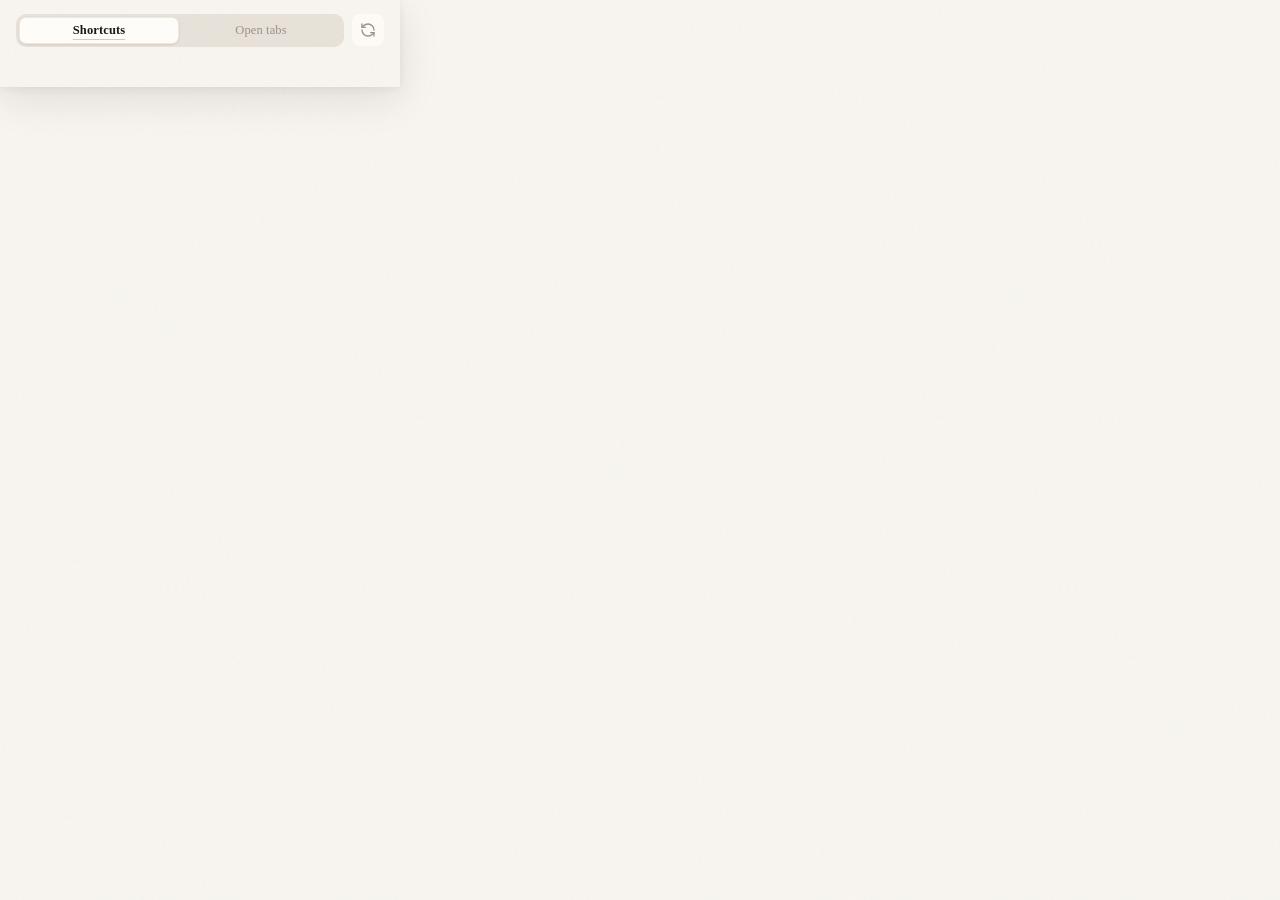
==== commit 28fee7a2: "Merge main into feat/bookmark and fix bookmark integration Preserve main's tab, session, popup, sear" ====
--- a/extension/popup/popup.html
+++ b/extension/popup/popup.html
@@ -4,6 +4,8 @@
   <meta charset="UTF-8">
   <meta name="viewport" content="width=device-width, initial-scale=1.0">
   <title>Portus</title>
+  <script src="../theme-palettes.js"></script>
+  <script src="../theme-startup.js"></script>
   <link rel="stylesheet" href="../style.css">
   <link rel="stylesheet" href="popup.css">
 </head>
@@ -33,8 +35,10 @@
 
   <script src="../config.js"></script>
   <script src="../config-loader.js"></script>
+  <script src="../tab-url-utils.js"></script>
   <script src="../icon-utils.js"></script>
   <script src="../list-order.js"></script>
+  <script src="../ui-helpers.js"></script>
   <script src="../background-image.js"></script>
   <script src="../i18n.js"></script>
   <script src="../theme-controls.js"></script>
--- a/extension/style.css
+++ b/extension/style.css
@@ -1,1407 +1,1828 @@
 /* ============================================================
-   Tab Mission Control — Dashboard Styles
-   Extracted directly from mockup.html — do not modify unless
-   also updating the mockup. This is the approved design.
+   Tab Harbor — Dashboard Styles
+   Living stylesheet for the new-tab dashboard. Theme palettes
+   and their variables live in theme-palettes.js;
+   this sheet consumes them via var().
    ============================================================ */
 
 :root {
-  --ink: #1a1613;
-  --paper: #f8f5f0;
-  --warm-gray: #e8e2da;
-  --muted: #9a918a;
-  --accent-amber: #c8713a;
-  --accent-sage: #5a7a62;
-  --accent-slate: #5a6b7a;
-  --accent-rose: #b35a5a;
-  --workspace-accent: #8a653f;
-  --workspace-accent-soft: #f2e7db;
-  --workspace-accent-border: #d4b396;
-  --workspace-accent-contrast: #fffaf5;
-  --status-active: #3d7a4a;
-  --status-cooling: #b8892e;
-  --status-abandoned: #b35a5a;
-  --card-bg: #fffdf9;
-  --shadow: rgba(26, 22, 19, 0.06);
-  --page-custom-background: none;
-  --theme-accent-soft: color-mix(in srgb, var(--accent-amber) 10%, var(--card-bg) 90%);
-  --theme-accent-muted: color-mix(in srgb, var(--accent-amber) 18%, var(--warm-gray) 82%);
-  --theme-accent-strong: color-mix(in srgb, var(--accent-amber) 72%, var(--ink) 28%);
-  --theme-control-hover: color-mix(in srgb, var(--ink) 8%, transparent);
-  --custom-surface-opacity: 14%;
-  --custom-border-opacity: 14%;
-  --custom-badge-opacity: 4%;
-  --custom-fallback-opacity: 5%;
-  --floating-surface-opacity: clamp(82%, calc(var(--custom-surface-opacity) + 54%), 94%);
-  --floating-border-opacity: clamp(30%, calc(var(--custom-border-opacity) + 18%), 64%);
-  --panel-surface-opacity: 92%;
-  --panel-card-opacity: clamp(74%, calc(var(--custom-surface-opacity) + 48%), 94%);
-  --workspace-panel-radius: 20px;
-  --workspace-panel-padding: 22px;
-  --workspace-panel-border: 1px solid color-mix(in srgb, var(--workspace-accent-border) calc(var(--custom-border-opacity) + 14%), var(--warm-gray) 30%);
-  --workspace-panel-bg: color-mix(in srgb, var(--card-bg) calc(var(--custom-surface-opacity) + 76%), transparent);
-  --workspace-panel-bg-strong: color-mix(in srgb, var(--card-bg) var(--panel-card-opacity), transparent);
-  --workspace-panel-shadow: 0 20px 40px color-mix(in srgb, var(--workspace-accent) 12%, transparent);
-  --workspace-panel-shadow-hover: 0 24px 46px color-mix(in srgb, var(--workspace-accent) 16%, transparent);
-  --workspace-divider: color-mix(in srgb, var(--workspace-accent-border) 18%, var(--warm-gray) 82%);
-  --drawer-trigger-surface: color-mix(in srgb, var(--card-bg) 94%, var(--paper) 6%);
-  --drawer-trigger-surface-hover: color-mix(in srgb, var(--card-bg) 88%, var(--workspace-accent-soft) 12%);
-  --drawer-trigger-border: color-mix(in srgb, var(--warm-gray) 64%, var(--workspace-accent-border) 36%);
-  --drawer-trigger-border-hover: color-mix(in srgb, var(--warm-gray) 36%, var(--workspace-accent-border) 64%);
-  --drawer-trigger-icon: color-mix(in srgb, var(--ink) 78%, var(--muted) 22%);
-  --tooltip-surface: color-mix(in srgb, var(--workspace-accent-soft) 32%, var(--card-bg) 68%);
-  --tooltip-border: color-mix(in srgb, var(--workspace-accent-border) 72%, var(--warm-gray) 28%);
-  --tooltip-text: var(--workspace-chip-text);
-  --banner-action-bg: var(--workspace-accent);
-  --banner-action-bg-hover: color-mix(in srgb, var(--workspace-accent) 82%, var(--ink) 18%);
-  --banner-action-text: var(--workspace-accent-contrast);
-  --workspace-chip-bg: color-mix(in srgb, var(--workspace-accent-soft) 66%, var(--card-bg) 34%);
-  --workspace-chip-bg-strong: color-mix(in srgb, var(--workspace-accent-soft) 84%, var(--card-bg) 16%);
-  --workspace-chip-text: var(--workspace-accent);
-  --workspace-chip-border: color-mix(in srgb, var(--workspace-accent-border) 78%, var(--card-bg) 22%);
-  --drawer-tab-idle: color-mix(in srgb, var(--muted) 76%, var(--workspace-chip-text) 24%);
-  --drawer-tab-hover: var(--workspace-chip-text);
-  --drawer-tab-pressed: color-mix(in srgb, var(--workspace-chip-text) 84%, var(--ink) 16%);
-  --drawer-tab-underline-hover: color-mix(in srgb, var(--workspace-accent-border) 64%, transparent);
-  --drawer-tab-underline-active: color-mix(in srgb, var(--workspace-accent-border) 72%, transparent);
-  --drawer-tab-underline-pressed: color-mix(in srgb, var(--workspace-accent-border) 78%, transparent);
-  --focus-ring: color-mix(in srgb, var(--workspace-accent) 56%, white 44%);
-  --focus-ring-shadow: 0 0 0 3px color-mix(in srgb, var(--workspace-accent-soft) 82%, transparent);
-}
-
-* { margin: 0; padding: 0; box-sizing: border-box; }
+    --ink: #1a1613;
+    --paper: #f8f5f0;
+    --warm-gray: #e8e2da;
+    --muted: #9a918a;
+    --accent-amber: #c8713a;
+    --accent-sage: #5a7a62;
+    --accent-slate: #5a6b7a;
+    --accent-rose: #b35a5a;
+    --workspace-accent: #8a653f;
+    --workspace-accent-soft: #f2e7db;
+    --workspace-accent-border: #d4b396;
+    --workspace-accent-contrast: #fffaf5;
+    --status-active: #3d7a4a;
+    --status-cooling: #b8892e;
+    --status-abandoned: #b35a5a;
+    --card-bg: #fffdf9;
+    --shadow: rgba(26, 22, 19, 0.06);
+    --page-custom-background: none;
+    --theme-accent-soft: color-mix(
+        in srgb,
+        var(--accent-amber) 10%,
+        var(--card-bg) 90%
+    );
+    --theme-accent-muted: color-mix(
+        in srgb,
+        var(--accent-amber) 18%,
+        var(--warm-gray) 82%
+    );
+    --theme-accent-strong: color-mix(
+        in srgb,
+        var(--accent-amber) 72%,
+        var(--ink) 28%
+    );
+    --theme-control-hover: color-mix(in srgb, var(--ink) 8%, transparent);
+    --custom-surface-opacity: 14%;
+    --custom-border-opacity: 14%;
+    --custom-badge-opacity: 4%;
+    --custom-fallback-opacity: 5%;
+    --ui-scale: 1;
+    --shortcut-scale: 1;
+    --ui-font-8: 8px;
+    --ui-font-9: 9px;
+    --ui-font-10: 10px;
+    --ui-font-11: 11px;
+    --ui-font-12: 12px;
+    --ui-font-13: 13px;
+    --ui-font-14: 14px;
+    --ui-font-15: 15px;
+    --ui-font-16: 16px;
+    --ui-font-17: 17px;
+    --ui-font-18: 18px;
+    --ui-font-20: 20px;
+    --ui-font-22: 22px;
+    --ui-font-24: 24px;
+    --ui-font-28: 28px;
+    --ui-font-40: 40px;
+    --quick-shortcut-card-size: 76px;
+    --quick-shortcut-shell-size: 40px;
+    --quick-shortcut-icon-wrap-size: 40px;
+    --quick-shortcut-icon-size: 22px;
+    --quick-shortcut-label-size: 11px;
+    /* User surface/border/badge intensity inputs (0-100) feed the derived
+       floating/panel opacity values below via clamp(). */
+    --floating-surface-opacity: clamp(
+        82%,
+        calc(var(--custom-surface-opacity) + 54%),
+        94%
+    );
+    --floating-border-opacity: clamp(
+        30%,
+        calc(var(--custom-border-opacity) + 18%),
+        64%
+    );
+    --panel-surface-opacity: 92%;
+    --panel-card-opacity: clamp(
+        74%,
+        calc(var(--custom-surface-opacity) + 48%),
+        94%
+    );
+    --drawer-trigger-surface: color-mix(
+        in srgb,
+        var(--card-bg) 94%,
+        var(--paper) 6%
+    );
+    --drawer-trigger-surface-hover: color-mix(
+        in srgb,
+        var(--card-bg) 88%,
+        var(--workspace-accent-soft) 12%
+    );
+    --drawer-trigger-border: color-mix(
+        in srgb,
+        var(--warm-gray) 64%,
+        var(--workspace-accent-border) 36%
+    );
+    --drawer-trigger-border-hover: color-mix(
+        in srgb,
+        var(--warm-gray) 36%,
+        var(--workspace-accent-border) 64%
+    );
+    --drawer-trigger-icon: color-mix(in srgb, var(--ink) 78%, var(--muted) 22%);
+    --tooltip-surface: color-mix(
+        in srgb,
+        var(--workspace-accent-soft) 32%,
+        var(--card-bg) 68%
+    );
+    --tooltip-border: color-mix(
+        in srgb,
+        var(--workspace-accent-border) 72%,
+        var(--warm-gray) 28%
+    );
+    --tooltip-text: var(--workspace-chip-text);
+    --banner-action-bg: var(--workspace-accent);
+    --banner-action-bg-hover: color-mix(
+        in srgb,
+        var(--workspace-accent) 82%,
+        var(--ink) 18%
+    );
+    --banner-action-text: var(--workspace-accent-contrast);
+    --workspace-chip-bg: color-mix(
+        in srgb,
+        var(--workspace-accent-soft) 66%,
+        var(--card-bg) 34%
+    );
+    --workspace-chip-bg-strong: color-mix(
+        in srgb,
+        var(--workspace-accent-soft) 84%,
+        var(--card-bg) 16%
+    );
+    --workspace-chip-text: var(--workspace-accent);
+    --workspace-chip-border: color-mix(
+        in srgb,
+        var(--workspace-accent-border) 78%,
+        var(--card-bg) 22%
+    );
+    --drawer-tab-idle: color-mix(
+        in srgb,
+        var(--muted) 76%,
+        var(--workspace-chip-text) 24%
+    );
+    --drawer-tab-hover: var(--workspace-chip-text);
+    --drawer-tab-pressed: color-mix(
+        in srgb,
+        var(--workspace-chip-text) 84%,
+        var(--ink) 16%
+    );
+    --drawer-tab-underline-hover: color-mix(
+        in srgb,
+        var(--workspace-accent-border) 64%,
+        transparent
+    );
+    --drawer-tab-underline-active: color-mix(
+        in srgb,
+        var(--workspace-accent-border) 72%,
+        transparent
+    );
+    --drawer-tab-underline-pressed: color-mix(
+        in srgb,
+        var(--workspace-accent-border) 78%,
+        transparent
+    );
+    --focus-ring: color-mix(in srgb, var(--workspace-accent) 56%, white 44%);
+    --focus-ring-shadow: 0 0 0 3px
+        color-mix(in srgb, var(--workspace-accent-soft) 82%, transparent);
+}
+
+* {
+    margin: 0;
+    padding: 0;
+    box-sizing: border-box;
+}
 
 body {
-  font-family: 'Public Sans', sans-serif;
-  background-color: var(--paper);
-  background-image: var(--page-custom-background);
-  background-size: cover;
-  background-position: center;
-  background-repeat: no-repeat;
-  background-attachment: fixed;
-  color: var(--ink);
-  min-height: 100vh;
-  -webkit-font-smoothing: antialiased;
-  position: relative;
+    font-family: "Public Sans", sans-serif;
+    font-size: var(--ui-font-14);
+    background-color: var(--paper);
+    background-image: var(--page-custom-background);
+    background-size: cover;
+    background-position: center;
+    background-repeat: no-repeat;
+    background-attachment: fixed;
+    color: var(--ink);
+    min-height: 100vh;
+    -webkit-font-smoothing: antialiased;
+    position: relative;
 }
 
 /* Subtle paper texture */
 body::before {
-  content: '';
-  position: fixed;
-  inset: 0;
-  background-image: url("data:image/svg+xml,%3Csvg viewBox='0 0 256 256' xmlns='http://www.w3.org/2000/svg'%3E%3Cfilter id='noise'%3E%3CfeTurbulence type='fractalNoise' baseFrequency='0.9' numOctaves='4' stitchTiles='stitch'/%3E%3C/filter%3E%3Crect width='100%25' height='100%25' filter='url(%23noise)' opacity='0.03'/%3E%3C/svg%3E");
-  pointer-events: none;
-  z-index: 1;
+    content: "";
+    position: fixed;
+    inset: 0;
+    background-image: url("data:image/svg+xml,%3Csvg viewBox='0 0 256 256' xmlns='http://www.w3.org/2000/svg'%3E%3Cfilter id='noise'%3E%3CfeTurbulence type='fractalNoise' baseFrequency='0.9' numOctaves='4' stitchTiles='stitch'/%3E%3C/filter%3E%3Crect width='100%25' height='100%25' filter='url(%23noise)' opacity='0.03'/%3E%3C/svg%3E");
+    pointer-events: none;
+    z-index: 1;
 }
 
 body.theme-tone-dark::before {
-  opacity: 0.5;
+    opacity: 0.5;
 }
 
 .container {
-  position: relative;
-  z-index: 2;
-  max-width: 1180px;
-  margin: 0 auto;
-  padding: 40px 32px 72px;
+    position: relative;
+    z-index: 2;
+    max-width: 1180px;
+    margin: 0 auto;
+    padding: 40px 32px 72px;
 }
 
 /* When the saved-for-later sidebar is open, expand the container
    so the main column and right rail have enough room */
 .container:has(.dashboard-columns) {
-  max-width: 1260px;
+    max-width: 1260px;
 }
 
 /* ---- Header ---- */
 .page-header {
-  display: flex;
-  justify-content: stretch;
-  align-items: flex-start;
-  margin-bottom: 0;
-  padding: var(--workspace-panel-padding);
-  border: var(--workspace-panel-border);
-  border-radius: var(--workspace-panel-radius);
-  background:
-    linear-gradient(180deg, color-mix(in srgb, var(--workspace-accent-soft) 22%, transparent), transparent 28%),
-    var(--workspace-panel-bg);
-  box-shadow: var(--workspace-panel-shadow);
-  text-align: left;
-  backdrop-filter: blur(10px);
+    display: flex;
+    justify-content: stretch;
+    align-items: flex-start;
+    margin-bottom: 0;
+    padding: 8px 0 0;
+    border: none;
+    border-radius: 0;
+    background: transparent;
+    box-shadow: none;
+    text-align: left;
 }
 
 .header-left {
-  display: flex;
-  flex-direction: column;
-  align-items: flex-start;
-  width: 100%;
+    display: flex;
+    flex-direction: column;
+    align-items: flex-start;
+    width: 100%;
 }
 
 .header-title-row {
-  display: flex;
-  align-items: center;
-  justify-content: flex-start;
-  gap: 18px;
-  width: 100%;
-  flex-wrap: nowrap;
+    display: flex;
+    align-items: center;
+    justify-content: flex-start;
+    gap: 18px;
+    width: 100%;
+    flex-wrap: nowrap;
 }
 
 .header-left h1 {
-  font-family: 'Libre Caslon Display', serif;
-  font-weight: 400;
-  font-size: 40px;
-  letter-spacing: -0.02em;
-  color: var(--ink);
-  margin-bottom: 0;
-  white-space: nowrap;
-  line-height: 1;
+    font-family: "Libre Caslon Display", serif;
+    font-weight: 400;
+    font-size: 40px;
+    font-size: var(--ui-font-40);
+    letter-spacing: -0.02em;
+    color: var(--ink);
+    margin-bottom: 0;
+    white-space: nowrap;
+    line-height: 1;
 }
 
 .header-left .date {
-  font-size: 10px;
-  color: var(--muted);
-  font-weight: 600;
-  letter-spacing: 0.18em;
-  text-transform: uppercase;
-  white-space: nowrap;
-  line-height: 1;
-  transform: translateY(1px);
+    font-size: 10px;
+    font-size: var(--ui-font-10);
+    color: var(--muted);
+    font-weight: 600;
+    letter-spacing: 0.18em;
+    text-transform: uppercase;
+    white-space: nowrap;
+    line-height: 1;
+    transform: translateY(1px);
 }
 
 .hitokoto {
-  margin-top: 10px;
-  font-family: 'Libre Caslon Display', serif;
-  font-size: 14px;
-  line-height: 1.6;
-  color: color-mix(in srgb, var(--muted) 85%, var(--ink) 15%);
-  max-width: 520px;
+    margin-top: 10px;
+    font-family: "Libre Caslon Display", serif;
+    font-size: 14px;
+    font-size: var(--ui-font-14);
+    line-height: 1.6;
+    color: color-mix(in srgb, var(--muted) 85%, var(--ink) 15%);
+    max-width: 520px;
 }
 
 .hitokoto-text {
-  font-style: italic;
+    font-style: italic;
 }
 
 .hitokoto-from {
-  font-size: 12px;
-  color: var(--muted);
-  font-style: normal;
-  white-space: nowrap;
+    font-size: 12px;
+    font-size: var(--ui-font-12);
+    color: var(--muted);
+    font-style: normal;
+    white-space: nowrap;
 }
 
 .header-search {
-  margin-top: 14px;
-  margin-bottom: 32px;
-  width: 100%;
-  align-self: stretch;
+    margin-top: 14px;
+    width: 100%;
+    align-self: stretch;
 }
 
 .header-search-label {
-  position: absolute;
-  width: 1px;
-  height: 1px;
-  padding: 0;
-  margin: -1px;
-  overflow: hidden;
-  clip: rect(0, 0, 0, 0);
-  white-space: nowrap;
-  border: 0;
+    position: absolute;
+    width: 1px;
+    height: 1px;
+    padding: 0;
+    margin: -1px;
+    overflow: hidden;
+    clip: rect(0, 0, 0, 0);
+    white-space: nowrap;
+    border: 0;
 }
 
 .header-search-shell {
-  display: flex;
-  align-items: center;
-  gap: 10px;
-  width: 100%;
-  border-radius: 999px;
-  padding: 0 14px;
-  min-height: 48px;
-  border: 1px solid color-mix(in srgb, var(--workspace-accent-border) calc(var(--custom-border-opacity) + 40%), var(--warm-gray) 38%);
-  background: color-mix(in srgb, var(--card-bg) calc(var(--custom-surface-opacity) + 74%), transparent);
-  box-shadow: 0 10px 22px color-mix(in srgb, var(--workspace-accent) 5%, transparent);
-  transition: border-color 0.18s ease, box-shadow 0.18s ease, background 0.18s ease;
+    display: flex;
+    align-items: center;
+    gap: 10px;
+    width: 100%;
+    border-radius: 999px;
+    padding: 0 14px;
+    min-height: 48px;
+    border: 1px solid
+        color-mix(
+            in srgb,
+            var(--workspace-accent-border)
+                calc(var(--custom-border-opacity) + 40%),
+            var(--warm-gray) 38%
+        );
+    background: color-mix(
+        in srgb,
+        var(--card-bg) calc(var(--custom-surface-opacity) + 74%),
+        transparent
+    );
+    box-shadow: 0 10px 22px
+        color-mix(in srgb, var(--workspace-accent) 5%, transparent);
+    transition:
+        border-color 0.18s ease,
+        box-shadow 0.18s ease,
+        background 0.18s ease;
 }
 
 .header-search-shell:focus-within {
-  border-color: var(--workspace-accent-border);
-  box-shadow: 0 14px 28px color-mix(in srgb, var(--workspace-accent) 14%, transparent);
-  background: color-mix(in srgb, var(--card-bg) calc(var(--custom-surface-opacity) + 78%), var(--workspace-accent-soft) 4%);
+    border-color: var(--workspace-accent-border);
+    box-shadow: 0 14px 28px
+        color-mix(in srgb, var(--workspace-accent) 14%, transparent);
+    background: color-mix(
+        in srgb,
+        var(--card-bg) calc(var(--custom-surface-opacity) + 78%),
+        var(--workspace-accent-soft) 4%
+    );
 }
 
 .header-search-icon {
-  width: 16px;
-  height: 16px;
-  color: var(--workspace-accent);
-  flex-shrink: 0;
+    width: 16px;
+    height: 16px;
+    color: var(--workspace-accent);
+    flex-shrink: 0;
 }
 
 .header-search-input {
-  width: 100%;
-  border: none;
-  outline: none;
-  background: transparent;
-  color: var(--ink);
-  font: inherit;
-  font-size: 15px;
+    width: 100%;
+    border: none;
+    outline: none;
+    background: transparent;
+    color: var(--ink);
+    font: inherit;
+    font-size: 15px;
+    font-size: var(--ui-font-15);
+}
+
+/* Hide the browser's built-in search clear button (the x inside the field);
+   clearing is available via the suggestion panel / Escape instead. */
+.header-search-input::-webkit-search-cancel-button,
+.header-search-input::-webkit-search-decoration {
+    -webkit-appearance: none;
+    appearance: none;
+    display: none;
 }
 
 .header-search-input::placeholder {
-  color: color-mix(in srgb, var(--muted) 88%, var(--workspace-accent) 12%);
-}
+    color: color-mix(in srgb, var(--muted) 88%, var(--workspace-accent) 12%);
+}
+
+/* ---- Search suggestion panel ---- */
+.header-search {
+    position: relative;
+}
+
+.header-search-suggestions {
+    position: absolute;
+    top: calc(100% + 8px);
+    left: 0;
+    right: 0;
+    max-height: min(420px, 60vh);
+    overflow-y: auto;
+    border: 1px solid
+        color-mix(
+            in srgb,
+            var(--workspace-accent-border)
+                calc(var(--custom-border-opacity) + 8%),
+            var(--warm-gray) 30%
+        );
+    border-radius: 16px;
+    background: color-mix(
+        in srgb,
+        var(--card-bg) var(--panel-card-opacity),
+        transparent
+    );
+    box-shadow: 0 18px 34px
+        color-mix(in srgb, var(--workspace-accent) 12%, transparent);
+    padding: 8px 0;
+    z-index: 40;
+    backdrop-filter: blur(10px);
+}
+
+.header-search-suggestion-section + .header-search-suggestion-section {
+    border-top: 1px solid
+        color-mix(in srgb, var(--workspace-accent-border) 14%, transparent);
+    margin-top: 6px;
+    padding-top: 6px;
+}
+
+.header-search-suggestion-section-label {
+    padding: 6px 14px 4px;
+    font-size: 11px;
+    font-weight: 600;
+    letter-spacing: 0.06em;
+    text-transform: uppercase;
+    color: var(--muted);
+}
+
+.header-search-suggestion-row {
+    display: flex;
+    align-items: center;
+    gap: 10px;
+    padding: 8px 14px;
+    min-height: 36px;
+    cursor: pointer;
+}
+
+.header-search-suggestion-row.is-selected,
+.header-search-suggestion-row:focus {
+    background: color-mix(
+        in srgb,
+        var(--workspace-accent-soft) 46%,
+        transparent
+    );
+    outline: none;
+}
+
+.header-search-suggestion-icon {
+    width: 16px;
+    height: 16px;
+    flex-shrink: 0;
+    display: inline-flex;
+    align-items: center;
+    justify-content: center;
+    color: var(--workspace-accent);
+}
+
+.header-search-suggestion-icon img {
+    width: 16px;
+    height: 16px;
+    border-radius: 3px;
+}
+
+.header-search-suggestion-title {
+    font-size: 14px;
+    color: var(--ink);
+    white-space: nowrap;
+    overflow: hidden;
+    text-overflow: ellipsis;
+    flex: 0 1 auto;
+    min-width: 0;
+}
+
+.header-search-suggestion-url {
+    font-size: 12px;
+    color: var(--muted);
+    white-space: nowrap;
+    overflow: hidden;
+    text-overflow: ellipsis;
+    flex: 1 1 40%;
+    min-width: 0;
+    text-align: right;
+}
+
+.header-search-hint {
+    font-size: 11px;
+    color: var(--muted);
+    white-space: nowrap;
+    flex-shrink: 0;
+    display: none;
+}
+
+.header-search:focus-within .header-search-hint {
+    display: inline;
+}
+
 
 .quick-tabs {
-  margin-top: 10px;
-  width: 100%;
-  align-self: stretch;
+    margin-top: 14px;
+    width: 100%;
+    align-self: stretch;
 }
 
 .quick-tabs-grid {
-  display: grid;
-  grid-template-columns: repeat(auto-fill, 76px);
-  justify-content: flex-start;
-  align-items: flex-start;
-  gap: 12px 10px;
-  width: 100%;
+    display: grid;
+    grid-template-columns: repeat(auto-fill, var(--quick-shortcut-card-size));
+    justify-content: flex-start;
+    align-items: flex-start;
+    gap: 12px 10px;
+    width: 100%;
+}
+
+/* Manual column count for landscape layouts — portrait (<=960px) keeps auto-fill */
+@media (min-width: 961px) {
+    .quick-tabs-grid.is-fixed-cols-4 {
+        grid-template-columns: repeat(4, 1fr);
+    }
+    .quick-tabs-grid.is-fixed-cols-5 {
+        grid-template-columns: repeat(5, 1fr);
+    }
+    .quick-tabs-grid.is-fixed-cols-4 .quick-shortcut-card,
+    .quick-tabs-grid.is-fixed-cols-5 .quick-shortcut-card {
+        width: 100%;
+    }
 }
 
 .quick-shortcut-card {
-  position: relative;
-  width: 76px;
-  flex: 0 0 76px;
-  transition: transform 0.28s cubic-bezier(0.22, 1, 0.36, 1), opacity 0.22s ease;
-  will-change: transform;
+    position: relative;
+    width: var(--quick-shortcut-card-size);
+    flex: 0 0 var(--quick-shortcut-card-size);
+    border: none;
+    transition:
+        transform 0.28s cubic-bezier(0.22, 1, 0.36, 1),
+        opacity 0.22s ease;
+    will-change: transform;
 }
 
 .quick-shortcut-open {
-  border: none;
-  border-radius: 0;
-  background: transparent;
-  color: var(--ink);
-  min-height: 0;
-  padding: 0;
-  display: grid;
-  grid-template-rows: 40px auto;
-  justify-items: center;
-  align-content: start;
-  gap: 6px;
-  text-align: center;
-  cursor: pointer;
-  transition: transform 0.24s cubic-bezier(0.22, 1, 0.36, 1), color 0.18s ease;
-  width: 100%;
-  -webkit-user-drag: none;
-  user-select: none;
+    border: none;
+    border-radius: 0;
+    background: transparent;
+    color: var(--ink);
+    min-height: 0;
+    padding: 0;
+    display: grid;
+    grid-template-rows: var(--quick-shortcut-shell-size) auto;
+    justify-items: center;
+    align-content: start;
+    gap: 6px;
+    text-align: center;
+    cursor: pointer;
+    transition:
+        transform 0.24s cubic-bezier(0.22, 1, 0.36, 1),
+        color 0.18s ease;
+    width: 100%;
+    -webkit-user-drag: none;
+    user-select: none;
 }
 
 .quick-shortcut-open:hover,
 .quick-shortcut-open:focus-visible {
-  transform: translateY(-1px);
-  color: var(--theme-accent-strong);
+    transform: translateY(-1px);
+    color: var(--theme-accent-strong);
 }
 
 .quick-shortcut-card.is-add {
-  color: var(--muted);
+    color: var(--muted);
 }
 
 .quick-shortcut-remove {
-  position: absolute;
-  top: -2px;
-  right: 0;
-  width: 18px;
-  height: 18px;
-  border: 1px solid color-mix(in srgb, var(--workspace-accent-border) 16%, var(--warm-gray) 84%);
-  border-radius: 999px;
-  background: color-mix(in srgb, var(--card-bg) calc(var(--custom-surface-opacity) + 82%), var(--paper) 18%);
-  color: var(--muted);
-  display: inline-flex;
-  align-items: center;
-  justify-content: center;
-  opacity: 0;
-  pointer-events: none;
-  box-shadow: 0 3px 8px color-mix(in srgb, var(--ink) 6%, transparent);
-  transform: translateY(2px) scale(0.92);
-  transition:
-    opacity 0.18s ease,
-    color 0.18s ease,
-    background 0.18s ease,
-    border-color 0.18s ease,
-    box-shadow 0.18s ease,
-    transform 0.18s ease;
-}
-
-.quick-shortcut-bookmark {
-  position: absolute;
-  top: -10px;
-  left: 50%;
-  transform: translateX(-50%) translateY(2px) scale(0.92);
-  width: 18px;
-  height: 18px;
-  border: 1px solid color-mix(in srgb, var(--workspace-accent-border) 16%, var(--warm-gray) 84%);
-  border-radius: 999px;
-  background: color-mix(in srgb, var(--card-bg) calc(var(--custom-surface-opacity) + 82%), var(--paper) 18%);
-  color: var(--muted);
-  display: inline-flex;
-  align-items: center;
-  justify-content: center;
-  opacity: 0;
-  pointer-events: none;
-  box-shadow: 0 3px 8px color-mix(in srgb, var(--ink) 6%, transparent);
-  transition:
-    opacity 0.18s ease,
-    color 0.18s ease,
-    background 0.18s ease,
-    border-color 0.18s ease,
-    box-shadow 0.18s ease,
-    transform 0.18s ease;
-  z-index: 5;
-}
-
-.quick-shortcut-card:hover .quick-shortcut-bookmark,
-.quick-shortcut-card:focus-within .quick-shortcut-bookmark {
-  opacity: 1;
-  pointer-events: auto;
-  transform: translateX(-50%) translateY(0) scale(1);
-}
-
-.quick-shortcut-bookmark:hover,
-.quick-shortcut-bookmark:focus-visible {
-  border-color: color-mix(in srgb, var(--workspace-accent-border) 38%, transparent);
-  background: color-mix(in srgb, var(--workspace-accent-soft) 58%, var(--card-bg) 42%);
-  color: var(--workspace-accent);
-  box-shadow: 0 7px 14px color-mix(in srgb, var(--workspace-accent) 12%, transparent);
+    position: absolute;
+    top: -2px;
+    right: 0;
+    width: 18px;
+    height: 18px;
+    border: 1px solid
+        color-mix(
+            in srgb,
+            var(--workspace-accent-border) 16%,
+            var(--warm-gray) 84%
+        );
+    border-radius: 999px;
+    background: color-mix(
+        in srgb,
+        var(--card-bg) calc(var(--custom-surface-opacity) + 82%),
+        var(--paper) 18%
+    );
+    color: var(--muted);
+    display: inline-flex;
+    align-items: center;
+    justify-content: center;
+    opacity: 0;
+    pointer-events: none;
+    box-shadow: 0 3px 8px color-mix(in srgb, var(--ink) 6%, transparent);
+    transform: translateY(2px) scale(0.92);
+    transition:
+        opacity 0.18s ease,
+        color 0.18s ease,
+        background 0.18s ease,
+        border-color 0.18s ease,
+        box-shadow 0.18s ease,
+        transform 0.18s ease;
 }
 
 .quick-shortcut-edit {
-  position: absolute;
-  top: -2px;
-  left: 0;
-  width: 18px;
-  height: 18px;
-  border: 1px solid color-mix(in srgb, var(--workspace-accent-border) 16%, var(--warm-gray) 84%);
-  border-radius: 999px;
-  background: color-mix(in srgb, var(--card-bg) calc(var(--custom-surface-opacity) + 82%), var(--paper) 18%);
-  color: var(--muted);
-  display: inline-flex;
-  align-items: center;
-  justify-content: center;
-  opacity: 0;
-  pointer-events: none;
-  box-shadow: 0 3px 8px color-mix(in srgb, var(--ink) 6%, transparent);
-  transform: translateY(2px) scale(0.92);
-  transition:
-    opacity 0.18s ease,
-    color 0.18s ease,
-    background 0.18s ease,
-    border-color 0.18s ease,
-    box-shadow 0.18s ease,
-    transform 0.18s ease;
+    position: absolute;
+    top: -2px;
+    left: 0;
+    width: 18px;
+    height: 18px;
+    border: 1px solid
+        color-mix(
+            in srgb,
+            var(--workspace-accent-border) 16%,
+            var(--warm-gray) 84%
+        );
+    border-radius: 999px;
+    background: color-mix(
+        in srgb,
+        var(--card-bg) calc(var(--custom-surface-opacity) + 82%),
+        var(--paper) 18%
+    );
+    color: var(--muted);
+    display: inline-flex;
+    align-items: center;
+    justify-content: center;
+    opacity: 0;
+    pointer-events: none;
+    box-shadow: 0 3px 8px color-mix(in srgb, var(--ink) 6%, transparent);
+    transform: translateY(2px) scale(0.92);
+    transition:
+        opacity 0.18s ease,
+        color 0.18s ease,
+        background 0.18s ease,
+        border-color 0.18s ease,
+        box-shadow 0.18s ease,
+        transform 0.18s ease;
 }
 
 .quick-shortcut-card:hover .quick-shortcut-edit,
 .quick-shortcut-card:hover .quick-shortcut-remove,
 .quick-shortcut-card:focus-within .quick-shortcut-edit,
 .quick-shortcut-card:focus-within .quick-shortcut-remove {
-  opacity: 1;
-  pointer-events: auto;
-  transform: translateY(0) scale(1);
+    opacity: 1;
+    pointer-events: auto;
+    transform: translateY(0) scale(1);
 }
 
 .quick-shortcut-edit:hover,
 .quick-shortcut-edit:focus-visible {
-  border-color: color-mix(in srgb, var(--workspace-accent-border) 38%, transparent);
-  background: color-mix(in srgb, var(--workspace-accent-soft) 58%, var(--card-bg) 42%);
-  color: color-mix(in srgb, var(--workspace-chip-text) 90%, var(--ink) 10%);
-  box-shadow: 0 7px 14px color-mix(in srgb, var(--workspace-accent) 12%, transparent);
+    border-color: color-mix(
+        in srgb,
+        var(--workspace-accent-border) 38%,
+        transparent
+    );
+    background: color-mix(
+        in srgb,
+        var(--workspace-accent-soft) 58%,
+        var(--card-bg) 42%
+    );
+    color: color-mix(in srgb, var(--workspace-chip-text) 90%, var(--ink) 10%);
+    box-shadow: 0 7px 14px
+        color-mix(in srgb, var(--workspace-accent) 12%, transparent);
 }
 
 .quick-shortcut-edit:active {
-  transform: translateY(1px) scale(0.97);
-  box-shadow: 0 3px 8px color-mix(in srgb, var(--workspace-accent) 8%, transparent);
+    transform: translateY(1px) scale(0.97);
+    box-shadow: 0 3px 8px
+        color-mix(in srgb, var(--workspace-accent) 8%, transparent);
 }
 
 .quick-shortcut-remove:hover,
 .quick-shortcut-remove:focus-visible {
-  border-color: color-mix(in srgb, var(--status-abandoned) 24%, transparent);
-  background: color-mix(in srgb, var(--status-abandoned) 12%, var(--card-bg) 88%);
-  color: color-mix(in srgb, var(--status-abandoned) 92%, var(--ink) 8%);
-  box-shadow: 0 7px 14px color-mix(in srgb, var(--status-abandoned) 14%, transparent);
+    border-color: color-mix(in srgb, var(--status-abandoned) 24%, transparent);
+    background: color-mix(
+        in srgb,
+        var(--status-abandoned) 12%,
+        var(--card-bg) 88%
+    );
+    color: color-mix(in srgb, var(--status-abandoned) 92%, var(--ink) 8%);
+    box-shadow: 0 7px 14px
+        color-mix(in srgb, var(--status-abandoned) 14%, transparent);
 }
 
 .quick-shortcut-remove:active {
-  transform: translateY(1px) scale(0.97);
-  box-shadow: 0 3px 8px color-mix(in srgb, var(--status-abandoned) 10%, transparent);
+    transform: translateY(1px) scale(0.97);
+    box-shadow: 0 3px 8px
+        color-mix(in srgb, var(--status-abandoned) 10%, transparent);
 }
 
 .quick-shortcut-edit svg,
 .quick-shortcut-remove svg {
-  width: 9px;
-  height: 9px;
+    width: 9px;
+    height: 9px;
 }
 
 .quick-shortcut-icon-wrap {
-  width: 40px;
-  height: 40px;
-  display: inline-flex;
-  align-items: center;
-  justify-content: center;
-  border-radius: 12px;
-  border: none;
-  background: color-mix(in srgb, var(--workspace-accent-soft) 42%, var(--card-bg) 58%);
-  box-shadow: inset 0 0 0 1px color-mix(in srgb, var(--workspace-accent-border) 12%, transparent);
-  flex-shrink: 0;
-  transition: background 0.16s ease, color 0.16s ease, box-shadow 0.16s ease;
+    width: var(--quick-shortcut-icon-wrap-size);
+    height: var(--quick-shortcut-icon-wrap-size);
+    display: inline-flex;
+    align-items: center;
+    justify-content: center;
+    border-radius: 12px;
+    border: none;
+    background: color-mix(
+        in srgb,
+        var(--card-bg) calc(var(--custom-surface-opacity) + 24%),
+        transparent
+    );
+    flex-shrink: 0;
+    transition:
+        background 0.16s ease,
+        color 0.16s ease,
+        box-shadow 0.16s ease;
 }
 
 .quick-shortcut-open:hover .quick-shortcut-icon-wrap,
 .quick-shortcut-open:focus-visible .quick-shortcut-icon-wrap {
-  background: color-mix(in srgb, var(--card-bg) calc(var(--custom-surface-opacity) + 18%), var(--workspace-accent-soft) 14%);
-  box-shadow: 0 4px 10px color-mix(in srgb, var(--workspace-accent) 6%, transparent);
+    background: color-mix(
+        in srgb,
+        var(--card-bg) calc(var(--custom-surface-opacity) + 18%),
+        var(--workspace-accent-soft) 14%
+    );
+    box-shadow: 0 4px 10px
+        color-mix(in srgb, var(--workspace-accent) 6%, transparent);
 }
 
 .quick-shortcut-icon {
-  width: 22px;
-  height: 22px;
-  border-radius: 6px;
-  object-fit: cover;
+    width: var(--quick-shortcut-icon-size);
+    height: var(--quick-shortcut-icon-size);
+    border-radius: 6px;
+    object-fit: cover;
 }
 
 .quick-shortcut-icon-custom {
-  object-fit: contain;
+    object-fit: contain;
 }
 
 .quick-shortcut-custom-glyph {
-  width: 22px;
-  height: 22px;
-  display: inline-flex;
-  align-items: center;
-  justify-content: center;
-  font-size: 19px;
-  line-height: 1;
+    width: var(--quick-shortcut-icon-size);
+    height: var(--quick-shortcut-icon-size);
+    display: inline-flex;
+    align-items: center;
+    justify-content: center;
+    font-size: calc(var(--quick-shortcut-icon-size) * 0.86);
+    line-height: 1;
 }
 
 .quick-shortcut-fallback {
-  width: 22px;
-  height: 22px;
-  display: inline-flex;
-  align-items: center;
-  justify-content: center;
-  border-radius: 999px;
-  background: var(--theme-accent-soft);
-  color: var(--theme-accent-strong);
-  font-size: 10px;
-  font-weight: 700;
-  letter-spacing: 0.05em;
+    width: var(--quick-shortcut-icon-size);
+    height: var(--quick-shortcut-icon-size);
+    display: inline-flex;
+    align-items: center;
+    justify-content: center;
+    border-radius: 999px;
+    background: var(--theme-accent-soft);
+    color: var(--theme-accent-strong);
+    font-size: 10px;
+    font-size: calc(var(--quick-shortcut-label-size) * 0.91);
+    font-weight: 700;
+    letter-spacing: 0.05em;
 }
 
 .quick-shortcut-label {
-  font-size: 11px;
-  line-height: 1.45;
-  color: color-mix(in srgb, var(--ink) 82%, var(--muted) 18%);
-  display: -webkit-box;
-  -webkit-line-clamp: 2;
-  -webkit-box-orient: vertical;
-  overflow: hidden;
-  max-width: 100%;
+    font-size: 11px;
+    font-size: var(--quick-shortcut-label-size);
+    line-height: 1.45;
+    color: color-mix(in srgb, var(--ink) 82%, var(--muted) 18%);
+    display: -webkit-box;
+    -webkit-line-clamp: 2;
+    -webkit-box-orient: vertical;
+    overflow: hidden;
+    max-width: 100%;
 }
 
 .quick-shortcut-card.is-add .quick-shortcut-icon-wrap {
-  background: color-mix(in srgb, var(--workspace-accent-soft) 72%, var(--paper) 28%);
-  color: var(--workspace-chip-text);
-  box-shadow: inset 0 0 0 1px color-mix(in srgb, var(--workspace-accent-border) 30%, transparent);
+    background: color-mix(
+        in srgb,
+        var(--workspace-accent-soft) 72%,
+        var(--paper) 28%
+    );
+    color: var(--workspace-chip-text);
+    box-shadow: inset 0 0 0 1px
+        color-mix(in srgb, var(--workspace-accent-border) 30%, transparent);
 }
 
 .quick-shortcut-card.is-add .quick-shortcut-label {
-  visibility: visible;
+    visibility: visible;
 }
 
 body.quick-shortcut-list-dragging {
-  cursor: grabbing;
-  user-select: none;
+    cursor: grabbing;
+    user-select: none;
 }
 
 body.quick-shortcut-list-dragging .quick-shortcut-open {
-  cursor: grabbing;
+    cursor: grabbing;
 }
 
 .quick-shortcut-card.is-drag-ghost {
-  position: fixed;
-  left: var(--drag-left, 0);
-  top: var(--drag-top, 0);
-  width: var(--drag-width, auto);
-  height: var(--drag-height, auto);
-  z-index: 120;
-  pointer-events: none;
-  opacity: 1;
-  display: block;
-  visibility: visible;
+    position: fixed;
+    left: var(--drag-left, 0);
+    top: var(--drag-top, 0);
+    width: var(--drag-width, auto);
+    height: var(--drag-height, auto);
+    z-index: 120;
+    pointer-events: none;
+    opacity: 1;
+    display: block;
+    visibility: visible;
 }
 
 .quick-shortcut-card.is-drag-ghost .quick-shortcut-open {
-  transform: none;
-  transition: none;
-  color: var(--ink);
-  opacity: 1;
-  visibility: visible;
+    transform: none;
+    transition: none;
+    color: var(--ink);
+    opacity: 1;
+    visibility: visible;
 }
 
 .quick-shortcut-card.is-drag-ghost .quick-shortcut-icon-wrap {
-  background: color-mix(in srgb, var(--card-bg) calc(var(--custom-surface-opacity) + 22%), var(--workspace-accent-soft) 16%);
-  box-shadow: 0 12px 22px color-mix(in srgb, var(--ink) 10%, transparent);
+    background: color-mix(
+        in srgb,
+        var(--card-bg) calc(var(--custom-surface-opacity) + 22%),
+        var(--workspace-accent-soft) 16%
+    );
+    box-shadow: 0 12px 22px color-mix(in srgb, var(--ink) 10%, transparent);
 }
 
 .quick-shortcut-card.is-drag-ghost .quick-shortcut-label {
-  color: var(--ink);
+    color: var(--ink);
 }
 
 .quick-shortcut-card.is-drag-ghost .quick-shortcut-edit,
 .quick-shortcut-card.is-drag-ghost .quick-shortcut-remove {
-  display: none;
+    display: none;
 }
 
 .quick-shortcut-slot {
-  width: 76px;
-  flex: 0 0 76px;
-  min-height: 56px;
-  pointer-events: none;
+    width: var(--quick-shortcut-card-size);
+    flex: 0 0 var(--quick-shortcut-card-size);
+    min-height: calc(var(--quick-shortcut-shell-size) + 16px);
+    pointer-events: none;
 }
 
 .header-theme-trigger {
-  border: none;
-  background: transparent;
-  color: color-mix(in srgb, var(--ink) 78%, var(--muted) 22%);
-  border-radius: 999px;
-  padding: 4px;
-  display: inline-flex;
-  align-items: center;
-  cursor: pointer;
-  transition: background 0.15s ease, color 0.15s ease, transform 0.15s ease;
-  position: relative;
+    border: none;
+    background: transparent;
+    color: color-mix(in srgb, var(--ink) 78%, var(--muted) 22%);
+    border-radius: 999px;
+    padding: 4px;
+    display: inline-flex;
+    align-items: center;
+    cursor: pointer;
+    transition:
+        background 0.15s ease,
+        color 0.15s ease,
+        transform 0.15s ease;
+    position: relative;
 }
 
 .header-theme-trigger:hover,
 .header-theme-trigger[aria-expanded="true"] {
-  background: var(--theme-control-hover);
-  color: var(--theme-accent-strong);
+    background: var(--theme-control-hover);
+    color: var(--theme-accent-strong);
 }
 
 .header-theme-trigger svg {
-  width: 18px;
-  height: 18px;
+    width: 18px;
+    height: 18px;
 }
 
 .header-theme-trigger::after {
-  content: attr(data-tooltip);
-  position: absolute;
-  right: 0;
-  bottom: calc(100% + 8px);
-  transform: translateY(2px);
-  background: var(--tooltip-surface);
-  color: var(--tooltip-text);
-  border: 1px solid var(--tooltip-border);
-  padding: 5px 8px;
-  border-radius: 6px;
-  font-size: 11px;
-  font-weight: 500;
-  letter-spacing: 0.2px;
-  white-space: nowrap;
-  box-shadow: 0 8px 24px color-mix(in srgb, var(--ink) 16%, transparent);
-  backdrop-filter: blur(10px);
-  opacity: 0;
-  pointer-events: none;
-  transition: opacity 0.06s ease, transform 0.06s ease;
-  z-index: 20;
+    content: attr(data-tooltip);
+    position: absolute;
+    right: 0;
+    bottom: calc(100% + 8px);
+    transform: translateY(2px);
+    background: var(--tooltip-surface);
+    color: var(--tooltip-text);
+    border: 1px solid var(--tooltip-border);
+    padding: 5px 8px;
+    border-radius: 6px;
+    font-size: 11px;
+    font-weight: 500;
+    letter-spacing: 0.2px;
+    white-space: nowrap;
+    box-shadow: none;
+    backdrop-filter: blur(10px);
+    opacity: 0;
+    pointer-events: none;
+    transition:
+        opacity 0.06s ease,
+        transform 0.06s ease;
+    z-index: 20;
 }
 
 .header-theme-trigger:hover::after,
 .header-theme-trigger:focus-visible::after {
-  opacity: 1;
-  transform: translateY(0);
+    opacity: 1;
+    transform: translateY(0);
 }
 
 .theme-menu[hidden] {
-  display: none !important;
+    display: none !important;
 }
 
 .theme-menu {
-  position: absolute;
-  top: calc(100% + 10px);
-  right: 0;
-  width: 320px;
-  border: 1px solid color-mix(in srgb, var(--workspace-accent-border) calc(var(--custom-border-opacity) + 6%), var(--warm-gray) 32%);
-  border-radius: 18px;
-  background: color-mix(in srgb, var(--card-bg) var(--panel-card-opacity), transparent);
-  box-shadow: 0 16px 30px color-mix(in srgb, var(--workspace-accent) 10%, transparent);
-  padding: 16px;
-  display: flex;
-  flex-direction: column;
-  gap: 0;
-  z-index: 30;
-  backdrop-filter: blur(10px);
+    position: absolute;
+    top: calc(100% + 10px);
+    right: 0;
+    width: 320px;
+    border: 1px solid
+        color-mix(
+            in srgb,
+            var(--workspace-accent-border)
+                calc(var(--custom-border-opacity) + 6%),
+            var(--warm-gray) 32%
+        );
+    border-radius: 18px;
+    background: color-mix(
+        in srgb,
+        var(--card-bg) var(--panel-card-opacity),
+        transparent
+    );
+    box-shadow: 0 16px 30px
+        color-mix(in srgb, var(--workspace-accent) 10%, transparent);
+    padding: 16px;
+    display: flex;
+    flex-direction: column;
+    gap: 0;
+    z-index: 30;
+    backdrop-filter: blur(10px);
 }
 
 .theme-menu-section {
-  display: flex;
-  flex-direction: column;
-  gap: 12px;
+    display: flex;
+    flex-direction: column;
+    gap: 12px;
 }
 
 .theme-menu-section + .theme-menu-section {
-  margin-top: 14px;
-  padding-top: 14px;
-  border-top: 1px solid color-mix(in srgb, var(--workspace-accent-border) 18%, transparent);
+    margin-top: 14px;
+    padding-top: 14px;
+    border-top: 1px solid
+        color-mix(in srgb, var(--workspace-accent-border) 18%, transparent);
+}
+
+.theme-menu-tabs {
+    display: flex;
+    align-items: center;
+    justify-content: flex-start;
+    gap: 18px;
+    margin-bottom: 16px;
+    padding-bottom: 10px;
+    border-bottom: 1px solid
+        color-mix(in srgb, var(--workspace-accent-border) 18%, transparent);
+}
+
+.theme-menu-tab {
+    border: none;
+    border-radius: 0;
+    background: transparent;
+    color: color-mix(in srgb, var(--muted) 74%, var(--ink) 26%);
+    min-height: auto;
+    padding: 0 0 3px;
+    font-family: "Public Sans", sans-serif;
+    font-size: 12px;
+    font-size: var(--ui-font-12);
+    font-weight: 700;
+    cursor: pointer;
+    transition: color 0.15s ease;
+}
+
+.theme-menu-tab:hover {
+    color: var(--ink);
+}
+
+.theme-menu-tab.is-active {
+    color: var(--theme-accent-strong);
+    text-decoration: underline;
+    text-underline-offset: 0.28em;
+    text-decoration-thickness: 1px;
+    text-decoration-color: color-mix(
+        in srgb,
+        var(--workspace-accent-border) 68%,
+        transparent
+    );
+}
+
+.theme-menu-panel[hidden] {
+    display: none;
 }
 
 .theme-menu-row {
-  display: flex;
-  align-items: center;
-  justify-content: space-between;
-  gap: 10px;
+    display: flex;
+    align-items: center;
+    justify-content: space-between;
+    gap: 10px;
 }
 
 .theme-menu-row-inline-choices {
-  align-items: flex-start;
+    align-items: flex-start;
 }
 
 .theme-menu-row-inline-range {
-  align-items: center;
+    align-items: center;
 }
 
 .theme-menu-label {
-  font-size: 10px;
-  letter-spacing: 0.16em;
-  text-transform: uppercase;
-  color: var(--muted);
-  font-weight: 700;
-  padding-left: 2px;
-  flex: 0 0 auto;
-  padding-top: 4px;
+    font-size: 10px;
+    font-size: var(--ui-font-10);
+    letter-spacing: 0.16em;
+    text-transform: uppercase;
+    color: var(--muted);
+    font-weight: 700;
+    padding-left: 2px;
+    flex: 0 0 auto;
+    padding-top: 4px;
 }
 
 .theme-range-value {
-  font-size: 11px;
-  color: var(--ink);
-  font-weight: 600;
-  flex: 0 0 auto;
-  min-width: 30px;
-  text-align: right;
+    font-size: 11px;
+    font-size: var(--ui-font-11);
+    color: var(--ink);
+    font-weight: 600;
+    flex: 0 0 auto;
+    min-width: 30px;
+    text-align: right;
 }
 
 .theme-range {
-  width: 100%;
-  flex: 1 1 auto;
-  appearance: none;
-  -webkit-appearance: none;
-  height: 4px;
-  border-radius: 999px;
-  background: color-mix(in srgb, var(--workspace-accent-border) 36%, var(--warm-gray) 64%);
-  outline: none;
+    width: 100%;
+    flex: 1 1 auto;
+    appearance: none;
+    -webkit-appearance: none;
+    height: 4px;
+    border-radius: 999px;
+    background: color-mix(
+        in srgb,
+        var(--workspace-accent-border) 36%,
+        var(--warm-gray) 64%
+    );
+    outline: none;
 }
 
 .theme-range::-webkit-slider-thumb {
-  -webkit-appearance: none;
-  width: 14px;
-  height: 14px;
-  border-radius: 999px;
-  border: none;
-  background: var(--theme-accent-strong);
-  box-shadow: 0 2px 6px color-mix(in srgb, var(--workspace-accent) 20%, transparent);
-  cursor: pointer;
+    -webkit-appearance: none;
+    width: 14px;
+    height: 14px;
+    border-radius: 999px;
+    border: none;
+    background: var(--theme-accent-strong);
+    box-shadow: 0 2px 6px
+        color-mix(in srgb, var(--workspace-accent) 20%, transparent);
+    cursor: pointer;
 }
 
 .theme-range::-moz-range-thumb {
-  width: 14px;
-  height: 14px;
-  border-radius: 999px;
-  border: none;
-  background: var(--theme-accent-strong);
-  box-shadow: 0 2px 6px color-mix(in srgb, var(--workspace-accent) 20%, transparent);
-  cursor: pointer;
+    width: 14px;
+    height: 14px;
+    border-radius: 999px;
+    border: none;
+    background: var(--theme-accent-strong);
+    box-shadow: 0 2px 6px
+        color-mix(in srgb, var(--workspace-accent) 20%, transparent);
+    cursor: pointer;
 }
 
 .theme-mode-options {
-  display: flex;
-  flex: 1 1 auto;
-  justify-content: flex-end;
-  flex-wrap: wrap;
-  gap: 10px 14px;
+    display: flex;
+    flex: 1 1 auto;
+    justify-content: flex-end;
+    flex-wrap: wrap;
+    gap: 10px 14px;
 }
 
 .theme-mode-option {
-  border: none;
-  background: transparent;
-  color: color-mix(in srgb, var(--muted) 74%, var(--ink) 26%);
-  min-height: auto;
-  padding: 2px 0;
-  font-family: 'Public Sans', sans-serif;
-  font-size: 12px;
-  font-weight: 600;
-  cursor: pointer;
-  transition: color 0.15s ease, opacity 0.15s ease;
+    border: none;
+    background: transparent;
+    color: color-mix(in srgb, var(--muted) 74%, var(--ink) 26%);
+    min-height: auto;
+    padding: 2px 0;
+    font-family: "Public Sans", sans-serif;
+    font-size: 12px;
+    font-size: var(--ui-font-12);
+    font-weight: 600;
+    cursor: pointer;
+    transition:
+        color 0.15s ease,
+        opacity 0.15s ease;
 }
 
 .theme-mode-option:hover {
-  color: var(--ink);
+    color: var(--ink);
 }
 
 .theme-mode-option.is-active {
-  color: var(--theme-accent-strong);
-  text-decoration: underline;
-  text-underline-offset: 0.24em;
-  text-decoration-thickness: 1px;
-  text-decoration-color: color-mix(in srgb, var(--workspace-accent-border) 68%, transparent);
+    color: var(--theme-accent-strong);
+    text-decoration: underline;
+    text-underline-offset: 0.24em;
+    text-decoration-thickness: 1px;
+    text-decoration-color: color-mix(
+        in srgb,
+        var(--workspace-accent-border) 68%,
+        transparent
+    );
 }
 
 .theme-options {
-  display: grid;
-  grid-template-columns: repeat(auto-fit, minmax(128px, 1fr));
-  grid-auto-rows: 1fr;
-  gap: 8px 10px;
+    display: grid;
+    grid-template-columns: repeat(auto-fit, minmax(128px, 1fr));
+    grid-auto-rows: 1fr;
+    gap: 8px 10px;
 }
 
 .theme-option {
-  border: 1px solid color-mix(in srgb, var(--workspace-accent-border) calc(var(--custom-border-opacity) + 4%), var(--warm-gray) 38%);
-  background: color-mix(in srgb, var(--card-bg) calc(var(--custom-surface-opacity) + 56%), transparent);
-  color: var(--ink);
-  border-radius: 14px;
-  padding: 6px 10px;
-  display: grid;
-  grid-template-columns: minmax(0, 1fr) auto;
-  align-items: center;
-  gap: 8px;
-  min-height: 44px;
-  cursor: pointer;
-  transition: border-color 0.15s ease, background 0.15s ease, transform 0.15s ease, color 0.15s ease;
+    border: 1px solid
+        color-mix(
+            in srgb,
+            var(--workspace-accent-border)
+                calc(var(--custom-border-opacity) + 4%),
+            var(--warm-gray) 38%
+        );
+    background: color-mix(
+        in srgb,
+        var(--card-bg) calc(var(--custom-surface-opacity) + 56%),
+        transparent
+    );
+    color: var(--ink);
+    border-radius: 14px;
+    padding: 6px 10px;
+    display: grid;
+    grid-template-columns: minmax(0, 1fr) auto;
+    align-items: center;
+    gap: 8px;
+    min-height: 44px;
+    cursor: pointer;
+    transition:
+        border-color 0.15s ease,
+        background 0.15s ease,
+        transform 0.15s ease,
+        color 0.15s ease;
 }
 
 .theme-option:hover {
-  transform: translateY(-1px);
-  border-color: var(--theme-accent-muted);
+    transform: translateY(-1px);
+    border-color: var(--theme-accent-muted);
 }
 
 .theme-option.is-active {
-  border-color: color-mix(in srgb, var(--accent-amber) 32%, var(--warm-gray) 68%);
-  background: var(--theme-accent-soft);
+    border-color: color-mix(
+        in srgb,
+        var(--accent-amber) 32%,
+        var(--warm-gray) 68%
+    );
+    background: var(--theme-accent-soft);
 }
 
 .theme-option-main {
-  display: flex;
-  align-items: center;
-  gap: 7px;
-  flex: 1 1 auto;
-  min-width: 0;
+    display: flex;
+    align-items: center;
+    gap: 7px;
+    flex: 1 1 auto;
+    min-width: 0;
 }
 
 .theme-option-main > span:last-child {
-  display: flex;
-  flex-direction: column;
-  align-items: flex-start;
-  min-width: 0;
+    display: flex;
+    flex-direction: column;
+    align-items: flex-start;
+    min-width: 0;
 }
 
 .theme-option-swatch {
-  width: 24px;
-  height: 14px;
-  border-radius: 999px;
-  background: linear-gradient(90deg, var(--theme-paper) 0 50%, var(--theme-accent) 50% 100%);
-  /*border: 1px solid color-mix(in srgb, var(--workspace-accent-border) 24%, transparent);*/
-  box-shadow: inset 0 0 0 1px color-mix(in srgb, var(--card-bg) 26%, transparent);
+    width: 24px;
+    height: 14px;
+    border-radius: 999px;
+    background: linear-gradient(
+        90deg,
+        var(--theme-paper) 0 50%,
+        var(--theme-accent) 50% 100%
+    );
+    /*border: 1px solid color-mix(in srgb, var(--workspace-accent-border) 24%, transparent);*/
+    box-shadow: inset 0 0 0 1px
+        color-mix(in srgb, var(--card-bg) 26%, transparent);
 }
 
 .theme-option-name {
-  font-size: 12px;
-  font-weight: 600;
-  white-space: nowrap;
+    font-size: 12px;
+    font-size: var(--ui-font-12);
+    font-weight: 600;
+    white-space: nowrap;
 }
 
 .theme-option-meta {
-  display: none;
+    display: none;
 }
 
 .theme-option-check {
-  width: 14px;
-  height: 14px;
-  border-radius: 999px;
-  border: 1px solid color-mix(in srgb, var(--workspace-accent-border) 34%, var(--warm-gray) 66%);
-  display: inline-flex;
-  align-items: center;
-  justify-content: center;
-  color: transparent;
-  transition: border-color 0.15s ease, background 0.15s ease, color 0.15s ease;
+    width: 14px;
+    height: 14px;
+    border-radius: 999px;
+    border: 1px solid
+        color-mix(
+            in srgb,
+            var(--workspace-accent-border) 34%,
+            var(--warm-gray) 66%
+        );
+    display: inline-flex;
+    align-items: center;
+    justify-content: center;
+    color: transparent;
+    transition:
+        border-color 0.15s ease,
+        background 0.15s ease,
+        color 0.15s ease;
 }
 
 .theme-option.is-active .theme-option-check {
-  border-color: var(--theme-accent-muted);
-  background: var(--theme-accent-soft);
-  color: var(--theme-accent-strong);
+    border-color: var(--theme-accent-muted);
+    background: var(--theme-accent-soft);
+    color: var(--theme-accent-strong);
 }
 
 .theme-option-check svg {
-  width: 8px;
-  height: 8px;
+    width: 8px;
+    height: 8px;
 }
 
 body.theme-tone-dark .header-search-shell {
-  background: color-mix(in srgb, var(--card-bg) calc(var(--custom-surface-opacity) + 60%), transparent);
-  border-color: color-mix(in srgb, var(--workspace-accent-border) calc(var(--custom-border-opacity) + 20%), var(--warm-gray) 48%);
+    background: color-mix(
+        in srgb,
+        var(--card-bg) calc(var(--custom-surface-opacity) + 60%),
+        transparent
+    );
+    border-color: color-mix(
+        in srgb,
+        var(--workspace-accent-border) calc(var(--custom-border-opacity) + 20%),
+        var(--warm-gray) 48%
+    );
 }
 
 body.theme-tone-dark .quick-shortcut-icon-wrap {
-  background: color-mix(in srgb, var(--card-bg) calc(var(--custom-surface-opacity) + 18%), transparent);
+    background: color-mix(
+        in srgb,
+        var(--card-bg) calc(var(--custom-surface-opacity) + 18%),
+        transparent
+    );
 }
 
 body.theme-tone-dark .theme-menu {
-  background: var(--card-bg);
-  border-color: var(--warm-gray);
+    background: var(--card-bg);
+    border-color: var(--warm-gray);
 }
 
 body.theme-tone-dark .deferred-shell {
-  background: var(--card-bg);
-  border-color: var(--warm-gray);
+    background: var(--card-bg);
+    border-color: var(--warm-gray);
 }
 
 .theme-menu-actions {
-  display: flex;
-  gap: 10px;
+    display: flex;
+    gap: 10px;
 }
 
 .theme-menu-action {
-  border: none;
-  background: color-mix(in srgb, var(--workspace-accent-soft) 26%, transparent);
-  color: var(--ink);
-  border-radius: 12px;
-  padding: 8px 12px;
-  font-family: 'Public Sans', sans-serif;
-  font-size: 12px;
-  font-weight: 600;
-  cursor: pointer;
-  transition: background 0.15s ease, color 0.15s ease;
-  min-height: 36px;
-  flex: 1 1 0;
+    border: none;
+    background: color-mix(
+        in srgb,
+        var(--workspace-accent-soft) 26%,
+        transparent
+    );
+    color: var(--ink);
+    border-radius: 12px;
+    padding: 8px 12px;
+    font-family: "Public Sans", sans-serif;
+    font-size: 12px;
+    font-weight: 600;
+    cursor: pointer;
+    transition:
+        background 0.15s ease,
+        color 0.15s ease;
+    min-height: 36px;
+    flex: 1 1 0;
 }
 
 .theme-menu-action:hover {
-  background: var(--theme-accent-soft);
-  color: var(--theme-accent-strong);
+    background: var(--theme-accent-soft);
+    color: var(--theme-accent-strong);
 }
 
 .theme-menu-action.is-secondary {
-  background: transparent;
-  color: var(--muted);
+    background: transparent;
+    color: var(--muted);
 }
 
 .theme-menu-action.is-secondary:hover {
-  background: color-mix(in srgb, var(--workspace-accent-soft) 18%, transparent);
-  color: var(--ink);
+    background: color-mix(
+        in srgb,
+        var(--workspace-accent-soft) 18%,
+        transparent
+    );
+    color: var(--ink);
 }
 
 /* ---- Chrome tab groups toggle ---- */
 .theme-menu-toggle-label {
-  display: flex;
-  align-items: center;
-  gap: 10px;
-  cursor: pointer;
-  user-select: none;
-  -webkit-user-select: none;
+    display: flex;
+    align-items: center;
+    gap: 10px;
+    cursor: pointer;
+    user-select: none;
+    -webkit-user-select: none;
 }
 
 .theme-menu-toggle-label input[type="checkbox"] {
-  position: absolute;
-  width: 1px;
-  height: 1px;
-  padding: 0;
-  margin: -1px;
-  overflow: hidden;
-  clip: rect(0, 0, 0, 0);
-  white-space: nowrap;
-  border: 0;
-}
-
-.theme-menu-toggle-label input[type="checkbox"]:focus-visible + .theme-menu-toggle-slider {
-  outline: 2px solid var(--focus-ring);
-  outline-offset: 3px;
-  box-shadow: var(--focus-ring-shadow);
+    position: absolute;
+    width: 1px;
+    height: 1px;
+    padding: 0;
+    margin: -1px;
+    overflow: hidden;
+    clip: rect(0, 0, 0, 0);
+    white-space: nowrap;
+    border: 0;
+}
+
+.theme-menu-toggle-label
+    input[type="checkbox"]:focus-visible
+    + .theme-menu-toggle-slider {
+    outline: 2px solid var(--focus-ring);
+    outline-offset: 3px;
+    box-shadow: var(--focus-ring-shadow);
 }
 
 .theme-menu-toggle-slider {
-  position: relative;
-  width: 36px;
-  height: 20px;
-  flex-shrink: 0;
-  border-radius: 999px;
-  background: color-mix(in srgb, var(--warm-gray) 60%, var(--muted) 40%);
-  transition: background 0.2s ease;
+    position: relative;
+    width: 36px;
+    height: 20px;
+    flex-shrink: 0;
+    border-radius: 999px;
+    background: color-mix(in srgb, var(--warm-gray) 60%, var(--muted) 40%);
+    transition: background 0.2s ease;
 }
 
 .theme-menu-toggle-slider::after {
-  content: '';
-  position: absolute;
-  top: 2px;
-  left: 2px;
-  width: 16px;
-  height: 16px;
-  border-radius: 999px;
-  background: var(--card-bg);
-  transition: transform 0.2s cubic-bezier(0.22, 1, 0.36, 1);
-  box-shadow: 0 1px 3px color-mix(in srgb, var(--ink) 20%, transparent);
-}
-
-.theme-menu-toggle-label input[type="checkbox"]:checked + .theme-menu-toggle-slider {
-  background: var(--workspace-accent);
-}
-
-.theme-menu-toggle-label input[type="checkbox"]:checked + .theme-menu-toggle-slider::after {
-  transform: translateX(16px);
+    content: "";
+    position: absolute;
+    top: 2px;
+    left: 2px;
+    width: 16px;
+    height: 16px;
+    border-radius: 999px;
+    background: var(--card-bg);
+    transition: transform 0.2s cubic-bezier(0.22, 1, 0.36, 1);
+    box-shadow: 0 1px 3px color-mix(in srgb, var(--ink) 20%, transparent);
+}
+
+.theme-menu-toggle-label
+    input[type="checkbox"]:checked
+    + .theme-menu-toggle-slider {
+    background: var(--workspace-accent);
+}
+
+.theme-menu-toggle-label
+    input[type="checkbox"]:checked
+    + .theme-menu-toggle-slider::after {
+    transform: translateX(16px);
 }
 
 .theme-menu-toggle-label .theme-menu-label {
-  cursor: pointer;
+    cursor: pointer;
 }
 
 .theme-menu-toggle-text {
-  padding-top: 0;
-  flex: 1 1 auto;
+    padding-top: 0;
+    flex: 1 1 auto;
 }
 
 .theme-menu-toggle-button-row {
-  cursor: default;
+    cursor: default;
 }
 
 .theme-menu-toggle-button-row .theme-toggle-switch {
-  border: 1px solid color-mix(in srgb, var(--workspace-accent-border) 40%, transparent);
+    border: 1px solid
+        color-mix(in srgb, var(--workspace-accent-border) 40%, transparent);
 }
 
 .theme-menu-toggle-button-row .theme-menu-label {
-  cursor: default;
+    cursor: default;
 }
 
 /* ---- Language options ---- */
 .theme-language-options {
-  display: flex;
-  flex: 1 1 auto;
-  justify-content: flex-end;
-  flex-wrap: wrap;
-  gap: 10px 14px;
+    display: flex;
+    flex: 1 1 auto;
+    justify-content: flex-end;
+    flex-wrap: wrap;
+    gap: 10px 14px;
 }
 
 .theme-language-option {
-  flex: 0 0 auto;
-  border: none;
-  background: transparent;
-  color: color-mix(in srgb, var(--muted) 74%, var(--ink) 26%);
-  padding: 2px 0;
-  font-family: 'Public Sans', sans-serif;
-  font-size: 12px;
-  font-weight: 600;
-  cursor: pointer;
-  transition: color 0.15s ease, opacity 0.15s ease;
-  min-height: auto;
-  text-align: center;
+    flex: 0 0 auto;
+    border: none;
+    background: transparent;
+    color: color-mix(in srgb, var(--muted) 74%, var(--ink) 26%);
+    padding: 2px 0;
+    font-family: "Public Sans", sans-serif;
+    font-size: 12px;
+    font-weight: 600;
+    cursor: pointer;
+    transition:
+        color 0.15s ease,
+        opacity 0.15s ease;
+    min-height: auto;
+    text-align: center;
 }
 
 .theme-language-option:hover {
-  color: var(--ink);
+    color: var(--ink);
 }
 
 .theme-language-option.is-active {
-  color: var(--theme-accent-strong);
-  text-decoration: underline;
-  text-underline-offset: 0.24em;
-  text-decoration-thickness: 1px;
-  text-decoration-color: color-mix(in srgb, var(--workspace-accent-border) 68%, transparent);
+    color: var(--theme-accent-strong);
+    text-decoration: underline;
+    text-underline-offset: 0.24em;
+    text-decoration-thickness: 1px;
+    text-decoration-color: color-mix(
+        in srgb,
+        var(--workspace-accent-border) 68%,
+        transparent
+    );
 }
 
 /* ---- Tab cleanup banner ---- */
 .theme-toggle-switch {
-  position: relative;
-  width: 36px;
-  height: 20px;
-  border-radius: 999px;
-  background: color-mix(in srgb, var(--workspace-accent-border) 40%, var(--warm-gray) 60%);
-  border: none;
-  cursor: pointer;
-  transition: background 0.2s ease;
-  flex-shrink: 0;
-  padding: 0;
+    position: relative;
+    width: 36px;
+    height: 20px;
+    border-radius: 999px;
+    background: color-mix(
+        in srgb,
+        var(--workspace-accent-border) 40%,
+        var(--warm-gray) 60%
+    );
+    border: none;
+    cursor: pointer;
+    transition: background 0.2s ease;
+    flex-shrink: 0;
+    padding: 0;
 }
 
 .theme-toggle-switch::after {
-  content: '';
-  position: absolute;
-  top: 2px;
-  left: 2px;
-  width: 16px;
-  height: 16px;
-  border-radius: 999px;
-  background: var(--card-bg);
-  box-shadow: 0 1px 3px color-mix(in srgb, var(--ink) 12%, transparent);
-  transition: transform 0.2s ease;
+    content: "";
+    position: absolute;
+    top: 1px;
+    left: 1.5px;
+    width: 16px;
+    height: 16px;
+    border-radius: 999px;
+    background: var(--card-bg);
+    transition: transform 0.2s cubic-bezier(0.22, 1, 0.36, 1);
+    box-shadow: 0 1px 3px color-mix(in srgb, var(--ink) 20%, transparent);
 }
 
 .theme-toggle-switch.is-active {
-  background: var(--accent-sage);
+    background: var(--accent-sage);
 }
 
 .theme-toggle-switch.is-active::after {
-  transform: translateX(16px);
+    transform: translateX(16px);
 }
 
 .tab-cleanup-banner {
-  background: linear-gradient(
-    135deg,
-    color-mix(in srgb, var(--theme-accent-soft) 56%, var(--card-bg) 44%),
-    color-mix(in srgb, var(--theme-accent-soft) 86%, var(--card-bg) 14%)
-  );
-  border: 1px solid var(--theme-accent-muted);
-  border-radius: 8px;
-  padding: 16px 24px;
-  display: flex;
-  align-items: center;
-  justify-content: space-between;
-  margin-bottom: 16px;
-  box-shadow: 0 10px 26px color-mix(in srgb, var(--ink) 7%, transparent);
-}
-
-.tab-cleanup-left {
-  display: flex;
-  align-items: center;
-  gap: 16px;
-}
-
-.tab-cleanup-icon {
-  width: 36px;
-  height: 36px;
-  border-radius: 50%;
-  background: color-mix(in srgb, var(--theme-accent-soft) 82%, var(--card-bg) 18%);
-  display: flex;
-  align-items: center;
-  justify-content: center;
-  flex-shrink: 0;
-}
-
-.tab-cleanup-icon svg {
-  width: 18px;
-  height: 18px;
-  color: var(--theme-accent-strong);
-}
-
-.tab-cleanup-text {
-  font-size: 13px;
-  color: var(--ink);
-  line-height: 1.5;
-}
-
-.tab-cleanup-text strong {
-  font-weight: 600;
+    background: linear-gradient(
+        135deg,
+        color-mix(in srgb, var(--theme-accent-soft) 56%, var(--card-bg) 44%),
+        color-mix(in srgb, var(--theme-accent-soft) 86%, var(--card-bg) 14%)
+    );
+    border: 1px solid var(--theme-accent-muted);
+    border-radius: 999px;
+    padding: 2px 4px;
+    display: flex;
+    align-items: center;
+    flex: 0 0 auto;
+    box-shadow: 0 4px 14px color-mix(in srgb, var(--ink) 7%, transparent);
 }
 
 .tab-cleanup-btn {
-  font-family: 'Public Sans', sans-serif;
-  font-size: 12px;
-  font-weight: 600;
-  padding: 8px 20px;
-  border-radius: 6px;
-  border: none;
-  background: var(--banner-action-bg);
-  color: var(--banner-action-text);
-  cursor: pointer;
-  transition: all 0.2s;
-  white-space: nowrap;
-  min-height: 36px;
+    font-family: "Public Sans", sans-serif;
+    font-size: 12px;
+    font-weight: 600;
+    padding: 5px 14px;
+    border-radius: 999px;
+    border: none;
+    background: var(--banner-action-bg);
+    color: var(--banner-action-text);
+    cursor: pointer;
+    transition: all 0.2s;
+    white-space: nowrap;
 }
 
 .tab-cleanup-btn:hover {
-  background: var(--banner-action-bg-hover);
-  transform: translateY(-1px);
+    background: var(--banner-action-bg-hover);
 }
 
 /* ---- Nudge banner ---- */
 .nudge-banner {
-  background: linear-gradient(135deg, rgba(179, 90, 90, 0.04), rgba(179, 90, 90, 0.08));
-  border: 1px solid rgba(179, 90, 90, 0.15);
-  border-radius: 8px;
-  padding: 16px 24px;
-  display: flex;
-  align-items: center;
-  gap: 16px;
-  margin-bottom: 40px;
+    background: linear-gradient(
+        135deg,
+        rgba(179, 90, 90, 0.04),
+        rgba(179, 90, 90, 0.08)
+    );
+    border: 1px solid rgba(179, 90, 90, 0.15);
+    border-radius: 8px;
+    padding: 16px 24px;
+    display: flex;
+    align-items: center;
+    gap: 16px;
+    margin-bottom: 40px;
 }
 
 .nudge-icon {
-  width: 36px;
-  height: 36px;
-  border-radius: 50%;
-  background: rgba(179, 90, 90, 0.1);
-  display: flex;
-  align-items: center;
-  justify-content: center;
-  flex-shrink: 0;
+    width: 36px;
+    height: 36px;
+    border-radius: 50%;
+    background: rgba(179, 90, 90, 0.1);
+    display: flex;
+    align-items: center;
+    justify-content: center;
+    flex-shrink: 0;
 }
 
 .nudge-icon svg {
-  width: 18px;
-  height: 18px;
-  color: var(--status-abandoned);
+    width: 18px;
+    height: 18px;
+    color: var(--status-abandoned);
 }
 
 .nudge-text {
-  font-size: 13px;
-  color: var(--ink);
-  line-height: 1.5;
+    font-size: 13px;
+    color: var(--ink);
+    line-height: 1.5;
 }
 
 .nudge-text strong {
-  font-weight: 600;
+    font-weight: 600;
 }
 
 /* ---- Section Headers ---- */
 .section-header {
-  display: flex;
-  align-items: center;
-  gap: 12px;
-  margin-bottom: 14px;
-  margin-top: 0;
-  flex-wrap: wrap;
-  width: 100%; /* Ensure full width for lines */
+    display: flex;
+    align-items: center;
+    gap: 12px;
+    margin-bottom: 16px;
+    margin-top: 0;
+    flex-wrap: wrap;
 }
 
 .section-header h2 {
-  font-family: 'Public Sans', sans-serif;
-  font-weight: 700;
-  font-size: 11px;
-  letter-spacing: 0.18em;
-  text-transform: uppercase;
-  color: color-mix(in srgb, var(--workspace-chip-text) 72%, var(--muted) 28%);
-  white-space: nowrap;
+    font-family: "Public Sans", sans-serif;
+    font-weight: 700;
+    font-size: 11px;
+    font-size: var(--ui-font-11);
+    letter-spacing: 0.18em;
+    text-transform: uppercase;
+    color: color-mix(in srgb, var(--workspace-chip-text) 72%, var(--muted) 28%);
+    white-space: nowrap;
+}
+
+#openTabsSection .section-header h2,
+.saved-sessions-section .section-header h2 {
+    width: 13ch;
+    flex: 0 0 13ch;
+}
+
+/* The open-tabs count now hosts up to five 30px icon buttons; it must size to
+   its content instead of the old 96px text-count column, or the buttons get
+   compressed. The saved-sessions count keeps its fixed column. */
+#openTabsSection .section-count {
+    width: auto;
+    flex: 0 0 auto;
+    justify-content: flex-end;
+    gap: 6px;
+}
+
+.saved-sessions-section .section-count {
+    width: 96px;
+    flex: 0 0 96px;
+    justify-content: flex-end;
 }
 
 .section-line {
-  flex: 1;
-  height: 1px;
-  background: linear-gradient(90deg, color-mix(in srgb, var(--workspace-accent-border) 54%, transparent), transparent);
+    flex: 1;
+    height: 1px;
+    background: var(--warm-gray);
 }
 
 .section-count {
-  display: inline-flex;
-  align-items: center;
-  gap: 10px;
-  font-size: 12px;
-  color: var(--workspace-chip-text);
-  font-weight: 500;
-  letter-spacing: 0.02em;
-  white-space: nowrap;
+    display: inline-flex;
+    align-items: center;
+    gap: 6px;
+    font-size: 12px;
+    font-size: var(--ui-font-12);
+    color: var(--workspace-chip-text);
+    font-weight: 500;
+    letter-spacing: 0.02em;
+    white-space: nowrap;
 }
 
 .group-nav {
-  display: flex;
-  align-items: stretch;
-  gap: 12px;
-  flex-wrap: wrap;
-  margin-bottom: 14px;
+    display: flex;
+    align-items: stretch;
+    gap: 12px;
+    flex-wrap: wrap;
+    margin-bottom: 14px;
 }
 
 .group-nav-wide {
-  width: 100%;
-  margin-bottom: 18px;
-  justify-content: flex-start;
-  flex-wrap: wrap;
-  align-items: flex-start;
-  gap: 14px;
+    width: 100%;
+    min-height: 40px;
+    margin-bottom: 18px;
+    justify-content: flex-start;
+    flex-wrap: nowrap;
+    align-items: center;
+    gap: 14px;
 }
 
 .group-nav-list {
-  display: flex;
-  align-items: center;
-  gap: 10px;
-  flex-wrap: wrap;
-  flex: 1;
-  min-width: 0;
+    display: flex;
+    align-items: center;
+    gap: 10px;
+    flex-wrap: nowrap;
+    flex: 1;
+    min-width: 0;
+    /* Top headroom so the hover lift (translateY(-1px)) never clips the
+       button's top edge against overflow-y: hidden. */
+    min-height: 42px;
+    padding-top: 2px;
+    overflow-x: auto;
+    overflow-y: hidden;
+    scrollbar-width: none;
+}
+
+.group-nav-list::-webkit-scrollbar {
+    display: none;
 }
 
 .group-nav-tools {
-  position: relative;
-  display: flex;
-  align-items: center;
-  gap: 8px;
-  flex: 0 0 auto;
+    position: relative;
+    display: flex;
+    align-items: center;
+    gap: 16px;
+    flex: 0 0 auto;
 }
 
 .group-nav-placeholder {
-  width: 34px;
-  height: 34px;
-  flex: 0 0 34px;
-  border-radius: 999px;
-  opacity: 0;
-  pointer-events: none;
+    width: 34px;
+    height: 34px;
+    flex: 0 0 34px;
+    border-radius: 999px;
+    opacity: 0;
+    pointer-events: none;
 }
 
 .group-nav-button {
-  width: 40px;
-  height: 40px;
-  border-radius: 999px;
-  border: 1px solid color-mix(in srgb, var(--warm-gray) 70%, var(--workspace-accent-border) 30%);
-  background: color-mix(in srgb, var(--card-bg) calc(var(--custom-surface-opacity) + 64%), transparent);
-  display: inline-flex;
-  align-items: center;
-  justify-content: center;
-  cursor: grab;
-  overflow: visible;
-  position: relative;
-  transition: transform 0.24s cubic-bezier(0.22, 1, 0.36, 1), border-color 0.18s ease, box-shadow 0.24s cubic-bezier(0.22, 1, 0.36, 1);
-  will-change: transform;
+    width: 40px;
+    height: 40px;
+    flex-shrink: 0;
+    border-radius: 999px;
+    border: 1px solid
+        color-mix(
+            in srgb,
+            var(--warm-gray) 70%,
+            var(--workspace-accent-border) 30%
+        );
+    background: color-mix(
+        in srgb,
+        var(--card-bg) calc(var(--custom-surface-opacity) + 64%),
+        transparent
+    );
+    display: inline-flex;
+    align-items: center;
+    justify-content: center;
+    cursor: grab;
+    overflow: visible;
+    position: relative;
+    transition:
+        transform 0.24s cubic-bezier(0.22, 1, 0.36, 1),
+        border-color 0.18s ease,
+        box-shadow 0.24s cubic-bezier(0.22, 1, 0.36, 1);
+    will-change: transform;
 }
 
 .group-nav-button,
 .group-nav-button * {
-  -webkit-user-drag: none;
+    -webkit-user-drag: none;
 }
 
 .group-nav-button.is-dragging {
-  position: fixed;
-  left: var(--drag-left, 0);
-  top: var(--drag-top, 0);
-  z-index: 120;
-  opacity: 1;
-  transform: scale(1.04);
-  border-color: var(--theme-accent-muted);
-  box-shadow: 0 12px 24px color-mix(in srgb, var(--workspace-accent) 14%, transparent);
-  pointer-events: none;
-  transition: none;
+    position: fixed;
+    left: var(--drag-left, 0);
+    top: var(--drag-top, 0);
+    z-index: 120;
+    opacity: 1;
+    transform: scale(1.04);
+    border-color: var(--theme-accent-muted);
+    box-shadow: 0 12px 24px
+        color-mix(in srgb, var(--workspace-accent) 14%, transparent);
+    pointer-events: none;
+    transition: none;
 }
 
 .group-nav-button:hover {
-  transform: translateY(-1px);
-  border-color: var(--theme-accent-muted);
-  box-shadow: 0 6px 14px color-mix(in srgb, var(--workspace-accent) 9%, transparent);
-}
-
-.group-nav-button::after,
-.group-pin-toggle::after {
-  content: attr(data-tooltip);
-  position: absolute;
-  bottom: calc(100% + 8px);
-  background: var(--tooltip-surface);
-  color: var(--tooltip-text);
-  border: 1px solid var(--tooltip-border);
-  padding: 5px 8px;
-  border-radius: 6px;
-  font-size: 11px;
-  font-weight: 500;
-  letter-spacing: 0.2px;
-  white-space: nowrap;
-  box-shadow: 0 8px 24px color-mix(in srgb, var(--ink) 16%, transparent);
-  backdrop-filter: blur(10px);
-  opacity: 0;
-  pointer-events: none;
-  transition: opacity 0.06s ease, transform 0.06s ease;
-  z-index: 20;
+    transform: translateY(-1px);
+    border-color: var(--theme-accent-muted);
+    box-shadow: none;
 }
 
 .group-nav-button::after {
-  left: 50%;
-  transform: translate(-50%, 2px);
+    content: attr(data-tooltip);
+    position: absolute;
+    bottom: calc(100% + 8px);
+    background: var(--tooltip-surface);
+    color: var(--tooltip-text);
+    border: 1px solid var(--tooltip-border);
+    padding: 5px 8px;
+    border-radius: 6px;
+    font-size: 11px;
+    font-weight: 500;
+    letter-spacing: 0.2px;
+    white-space: nowrap;
+    box-shadow: none;
+    backdrop-filter: blur(10px);
+    opacity: 0;
+    pointer-events: none;
+    transition:
+        opacity 0.06s ease,
+        transform 0.06s ease;
+    z-index: 20;
+}
+
+.group-nav-button::after {
+    left: 50%;
+    transform: translate(-50%, 2px);
 }
 
 .group-nav-button:hover::after,
 .group-nav-button:focus-visible::after {
-  opacity: 1;
-  transform: translate(-50%, 0);
+    opacity: 1;
+    transform: translate(-50%, 0);
 }
 
 .group-nav-icon,
 .group-nav-fallback {
-  width: 20px;
-  height: 20px;
+    width: 20px;
+    height: 20px;
 }
 
 .group-nav-fallback {
-  display: inline-flex;
-  align-items: center;
-  justify-content: center;
-  border-radius: 999px;
-  background: var(--theme-accent-soft);
-  font-size: 9px;
-  font-weight: 700;
-  color: var(--theme-accent-strong);
-  letter-spacing: 0.3px;
-}
-
-.group-pin-toggle {
-  width: 40px;
-  height: 40px;
-  flex-shrink: 0;
-  border: none;
-  background: transparent;
-  color: var(--muted);
-  display: inline-flex;
-  align-items: center;
-  justify-content: center;
-  font-family: 'Public Sans', sans-serif;
-  padding: 0;
-  border-radius: 999px;
-  cursor: pointer;
-  position: relative;
-  transition: color 0.15s ease, background 0.15s ease;
-}
-
-.group-pin-toggle:hover {
-  color: var(--theme-accent-strong);
-  background: var(--theme-control-hover);
-}
-
-.group-pin-toggle svg {
-  width: 20px;
-  height: 20px;
-  transform: none;
-}
-
-.group-pin-toggle::after {
-  right: 0;
-  transform: translateY(2px);
-}
-
-.group-pin-toggle:hover::after,
-.group-pin-toggle:focus-visible::after {
-  opacity: 1;
-  transform: translateY(0);
-}
-
-.group-pin-toggle.is-active {
-  background: var(--theme-accent-soft);
-  color: var(--theme-accent-strong);
+    display: inline-flex;
+    align-items: center;
+    justify-content: center;
+    font-size: 9px;
+    font-weight: 700;
+    color: var(--theme-accent-strong);
+    letter-spacing: 0.3px;
 }
 
 body.group-dragging {
-  user-select: none;
+    user-select: none;
 }
 
 body.group-dragging .group-nav-button {
-  cursor: grabbing;
+    cursor: grabbing;
 }
 
 /* ---- Mission Cards ---- */
 .missions {
-  display: flex;
-  flex-direction: column;
-  gap: 12px;
-  margin-bottom: 32px;
+    display: flex;
+    flex-direction: column;
+    gap: 12px;
+    margin-bottom: 32px;
 }
 
 .mission-card {
-  background: color-mix(in srgb, var(--card-bg) calc(var(--custom-surface-opacity) + 68%), transparent);
-  background: var(--workspace-panel-bg);
-  border: var(--workspace-panel-border);
-  border-radius: 18px;
-  padding: 14px 16px;
-  display: flex;
-  flex-direction: column;
-  gap: 8px;
-  transition: box-shadow 0.25s ease, transform 0.25s ease, opacity 0.3s ease;
-  cursor: pointer;
-  position: relative;
-  overflow: visible;
-  break-inside: avoid;
-  margin-bottom: 0;
-  box-shadow: 0 14px 28px color-mix(in srgb, var(--workspace-accent) 8%, transparent);
-}
-
-/* Colored top border instead of side bar for grid cards */
+    background: color-mix(
+        in srgb,
+        var(--card-bg) calc(var(--custom-surface-opacity) + 68%),
+        transparent
+    );
+    border: 1px solid
+        color-mix(
+            in srgb,
+            var(--warm-gray) calc(var(--custom-border-opacity) + 56%),
+            var(--workspace-accent-border) 26%
+        );
+    border-radius: 16px;
+    padding: 16px 16px 15px;
+    display: flex;
+    flex-direction: column;
+    gap: 8px;
+    transition:
+        box-shadow 0.25s ease,
+        transform 0.25s ease,
+        opacity 0.3s ease;
+    cursor: pointer;
+    position: relative;
+    overflow: visible;
+    break-inside: avoid;
+    margin-bottom: 0;
+    box-shadow: 0 14px 28px
+        color-mix(in srgb, var(--workspace-accent) 6%, transparent);
+}
+
+/* Colored top border instead of side bar for grid cards. The base ::before
+   rule is currently disabled (see the commented block below), so the
+   has-*-bar state rules are inert until the base rule is restored. */
 /*.mission-card::before {*/
 /*  content: '';*/
 /*  position: absolute;*/
@@ -1412,966 +1833,2095 @@
 /*  background: var(--warm-gray);*/
 /*}*/
 
-.mission-card.has-active-bar::before { background: var(--status-active); }
-.mission-card.has-amber-bar::before { background: var(--accent-amber); }
-.mission-card.has-neutral-bar::before { background: var(--warm-gray); }
+.mission-card.has-active-bar::before {
+    background: var(--status-active);
+}
+.mission-card.has-amber-bar::before {
+    background: var(--accent-amber);
+}
+.mission-card.has-neutral-bar::before {
+    background: var(--warm-gray);
+}
+
+/* User-created Chrome group cards wear their native group color on the card
+   name and the tab rows' drag handles — a quiet accent that follows the
+   group's real Chrome color without adding a separate bar. The NAME uses
+   the pure native group color so it visually matches the group chip in the
+   browser tab strip (light palettes may show lower contrast for very light
+   group colors — accepted tradeoff for visual consistency). Hover/focus
+   feedback uses an underline instead of a color shift so keyboard focus
+   stays visible without relying on contrast. The drag handles keep the
+   pure group color too. */
+.mission-card.chrome-group-card .mission-name {
+    color: var(--chrome-group-color, var(--ink));
+}
+
+.mission-card.chrome-group-card .mission-rename-trigger:hover .mission-name,
+.mission-card.chrome-group-card .mission-rename-trigger:focus-visible .mission-name {
+    color: var(--chrome-group-color, var(--ink));
+    text-decoration: underline;
+    text-underline-offset: 3px;
+    text-decoration-thickness: 1.5px;
+}
+
+.mission-card.chrome-group-card .chip-reorder-handle {
+    color: var(--chrome-group-color, color-mix(in srgb, var(--ink) 84%, var(--muted) 16%));
+}
+
+.mission-card.chrome-group-card .chip-reorder-handle:hover,
+.mission-card.chrome-group-card .chip-reorder-handle:focus-visible {
+    /* Hover/focus must be visibly different from the resting pure group
+       color; mix toward the ink so the feedback stays readable in light
+       themes too (C29). */
+    color: color-mix(in srgb, var(--chrome-group-color, var(--ink)) 55%, var(--ink));
+}
 
 .mission-card:hover {
-  box-shadow: 0 18px 34px color-mix(in srgb, var(--workspace-accent) 14%, transparent);
-  transform: translateY(-1px);
-}
-
-.mission-card:has(.chip-move-trigger.is-open) {
-  z-index: 40;
+    box-shadow: 0 16px 30px
+        color-mix(in srgb, var(--workspace-accent) 12%, transparent);
+    transform: translateY(-1px);
 }
 
 /* Closing animation — card scales down and fades out */
 .mission-card.closing {
-  opacity: 0;
-  transform: scale(0.9);
-  transition: opacity 0.25s ease, transform 0.25s ease;
-  pointer-events: none;
+    opacity: 0;
+    transform: scale(0.9);
+    transition:
+        opacity 0.25s ease,
+        transform 0.25s ease;
+    pointer-events: none;
 }
 
 .mission-card.collapsed {
-  display: none !important;
+    display: none !important;
 }
 
 /* Old side status bar — hidden, replaced by top border via ::before */
 .status-bar {
-  display: none;
+    display: none;
 }
 
 .mission-content {
-  min-width: 0;
+    min-width: 0;
 }
 
 /* Hide the right-side meta (page count) — info is already in the badge */
 .mission-meta {
-  display: none;
+    display: none;
 }
 
 .mission-top {
-  display: flex;
-  align-items: flex-start;
-  justify-content: space-between;
-  gap: 10px;
-  margin-bottom: 4px;
+    display: flex;
+    align-items: flex-start;
+    justify-content: space-between;
+    gap: 10px;
+    margin-bottom: 4px;
+}
+
+.mission-actions {
+    display: inline-flex;
+    align-items: center;
+    gap: 2px;
+    flex: 0 0 auto;
 }
 
 .mission-heading {
-  display: flex;
-  align-items: center;
-  gap: 8px;
-  flex: 1;
-  min-width: 0;
-  flex-wrap: wrap;
+    display: flex;
+    align-items: center;
+    gap: 8px;
+    flex: 1;
+    min-width: 0;
+    flex-wrap: wrap;
+}
+
+.mission-title-wrap {
+    display: inline-flex;
+    align-items: center;
+    gap: 6px;
+    min-width: 0;
 }
 
 .mission-name {
-  font-weight: 600;
-  font-size: 15px;
-  color: var(--ink);
-  letter-spacing: -0.01em;
+    font-weight: 600;
+    font-size: 15px;
+    font-size: var(--ui-font-15);
+    color: var(--ink);
+    letter-spacing: -0.01em;
+}
+
+.mission-rename-trigger {
+    border: none;
+    padding: 0;
+    background: transparent;
+    text-align: left;
+    cursor: pointer;
+    min-width: 0;
+}
+
+.mission-rename-trigger:hover .mission-name,
+.mission-rename-trigger:focus-visible .mission-name {
+    color: color-mix(in srgb, var(--ink) 88%, var(--theme-accent-strong) 12%);
+}
+
+.mission-rename-trigger:focus-visible {
+    outline: none;
+}
+
+.mission-rename-form {
+    display: inline-flex;
+    align-items: center;
+    min-width: min(520px, 100%);
+    width: min(520px, 100%);
+    max-width: 100%;
+}
+
+.mission-rename-input {
+    min-width: 280px;
+    width: 100%;
+    height: 38px;
+    padding: 0 14px;
+    border-radius: 8px;
+    border: 1px solid
+        color-mix(in srgb, var(--workspace-chip-border) 72%, var(--ink) 28%);
+    background: color-mix(
+        in srgb,
+        var(--card-bg) 94%,
+        var(--theme-accent-soft) 6%
+    );
+    color: var(--ink);
+    font:
+        600 15px/1.2 "Public Sans",
+        sans-serif;
+    font-size: var(--ui-font-15);
+}
+
+.mission-rename-input:focus {
+    outline: none;
+    border-color: var(--theme-accent-muted);
+    box-shadow: 0 0 0 3px
+        color-mix(in srgb, var(--theme-accent-soft) 55%, transparent);
 }
 
 .mission-tag {
-  font-size: 10px;
-  text-transform: uppercase;
-  letter-spacing: 1px;
-  font-weight: 600;
-  padding: 2px 8px;
-  border-radius: 3px;
+    font-size: 10px;
+    font-size: var(--ui-font-10);
+    text-transform: uppercase;
+    letter-spacing: 1px;
+    font-weight: 600;
+    padding: 2px 8px;
+    border-radius: 3px;
 }
 
 .mission-tag.active {
-  color: var(--status-active);
-  background: rgba(61, 122, 74, 0.08);
+    color: var(--status-active);
+    background: rgba(61, 122, 74, 0.08);
 }
 
 .mission-tag.cooling {
-  color: var(--status-cooling);
-  background: rgba(184, 137, 46, 0.08);
+    color: var(--status-cooling);
+    background: rgba(184, 137, 46, 0.08);
 }
 
 .mission-tag.abandoned {
-  color: var(--status-abandoned);
-  background: rgba(179, 90, 90, 0.08);
-}
-
-/* Tab indicator badge — shows how many Chrome tabs are still open for this mission */
-.open-tabs-badge {
-  display: inline-flex;
-  align-items: center;
-  gap: 4px;
-  font-size: 10px;
-  font-weight: 600;
-  color: var(--workspace-chip-text);
-  background: var(--workspace-chip-bg);
-  border: 1px solid var(--workspace-chip-border);
-  padding: 2px 6px;
-  border-radius: 3px;
-}
-
-.open-tabs-badge.is-duplicate {
-  background: var(--workspace-chip-bg-strong);
-}
-
-.open-tabs-badge svg {
-  width: 9px;
-  height: 9px;
+    color: var(--status-abandoned);
+    background: rgba(179, 90, 90, 0.08);
+}
+
+/* One-click duplicate cleanup action — shows the count and closes extras */
+.duplicate-count-action {
+    display: inline-flex;
+    align-items: center;
+    min-height: 28px;
+    max-width: 100%;
+    padding: 4px 9px;
+    border: 1px solid var(--workspace-chip-border);
+    border-radius: 6px;
+    color: var(--workspace-chip-text);
+    background: var(--workspace-chip-bg-strong);
+    font: inherit;
+    font-size: var(--ui-font-10);
+    font-weight: 600;
+    line-height: 1.2;
+    cursor: pointer;
+    white-space: nowrap;
+}
+
+.duplicate-count-action:hover,
+.duplicate-count-action:focus-visible {
+    color: var(--workspace-accent-contrast);
+    background: var(--workspace-accent-soft);
+    border-color: var(--workspace-accent-border);
+}
+
+.duplicate-count-action:focus-visible {
+    outline: 2px solid var(--workspace-accent);
+    outline-offset: 2px;
 }
 
 .mission-summary {
-  font-size: 12px;
-  color: var(--muted);
-  line-height: 1.55;
-  margin-bottom: 8px;
+    font-size: 12px;
+    font-size: var(--ui-font-12);
+    color: var(--muted);
+    line-height: 1.55;
+    margin-bottom: 8px;
 }
 
 .mission-pages {
-  display: flex;
-  flex-direction: column;
-  gap: 0;
-  transition: all 0.3s ease-out;
+    display: flex;
+    flex-direction: column;
+    gap: 0;
+    transition: all 0.3s ease-out;
+}
+
+.mission-card.is-drop-target {
+    box-shadow: 0 18px 34px
+        color-mix(in srgb, var(--workspace-accent) 14%, transparent);
+}
+
+.mission-card.is-drop-target .mission-pages {
+    background: color-mix(
+        in srgb,
+        var(--workspace-accent-soft) 20%,
+        transparent
+    );
+    border-radius: 12px;
 }
 
 /* Smooth height transition when chips are removed */
 .mission-pages .page-chip {
-  transition: opacity 0.2s ease, transform 0.2s ease, margin 0.3s ease-out;
+    transition:
+        opacity 0.2s ease,
+        transform 0.2s ease,
+        margin 0.3s ease-out;
 }
 
 /* ---- Tab row — each tab is a full-width row with favicon, title, and actions ---- */
 .page-chip {
-  font-size: 13px;
-  color: var(--ink);
-  background: transparent;
-  padding: 9px 4px;
-  border-radius: 10px;
-  border: 1px solid transparent;
-  border-bottom: 1px solid var(--workspace-divider);
-  position: relative;
-  display: flex;
-  align-items: center;
-  gap: 8px;
-  line-height: 1.4;
-  transition: background 0.16s ease, border-color 0.16s ease;
+    font-size: 13px;
+    font-size: var(--ui-font-13);
+    color: var(--ink);
+    background: transparent;
+    padding: 8px 2px;
+    border-radius: 0;
+    border: none;
+    border-bottom: 1px solid rgba(154, 145, 138, 0.12);
+    position: relative;
+    display: flex;
+    align-items: center;
+    gap: 8px;
+    line-height: 1.4;
+}
+
+/* Handle-click selection: selected rows reorder together when dragged. */
+.page-chip.is-selected {
+    background: color-mix(in srgb, var(--workspace-chip-bg) 82%, var(--workspace-accent-border) 18%);
+    box-shadow: inset 2px 0 0 var(--workspace-accent-border);
+}
+
+/* During a drag the rest of the selection dims so the moving set is obvious. */
+body.page-chip-list-dragging .page-chip.is-selected:not(.is-dragging) {
+    opacity: 0.55;
+}
+
+/* Batch drag count badge (shown when more than one row is moving). */
+.page-chip-drag-badge {
+    position: fixed;
+    z-index: 9999;
+    transform: translate(-50%, -100%);
+    background: var(--workspace-chip-bg-strong);
+    border: 1px solid var(--workspace-chip-border);
+    color: var(--workspace-chip-text);
+    font-size: var(--ui-font-12);
+    font-weight: 600;
+    padding: 2px 8px;
+    border-radius: 999px;
+    pointer-events: none;
+    box-shadow: 0 2px 8px rgba(26, 22, 19, 0.18);
+}
+
+/* Batch actions replace the section header's icon actions while a
+   multi-selection exists — same row, same height, same quiet style. */
+.page-chip-batch-bar {
+    display: inline-flex;
+    align-items: center;
+    gap: 6px;
+    white-space: nowrap;
+}
+
+.page-chip-batch-action {
+    display: inline-flex;
+    align-items: center;
+    justify-content: center;
+    width: 30px;
+    height: 30px;
+    flex-shrink: 0;
+    padding: 0;
+    border: none;
+    background: transparent;
+    color: color-mix(in srgb, var(--muted) 82%, var(--ink) 18%);
+    cursor: pointer;
+    transition:
+        color 0.15s ease,
+        opacity 0.15s ease;
+    position: relative;
+}
+
+.page-chip-batch-action svg {
+    width: 14px;
+    height: 14px;
+}
+
+.page-chip-batch-action:hover {
+    color: var(--ink);
+}
+
+.page-chip-batch-action[data-action="batch-close-tabs"]:hover {
+    color: var(--status-abandoned);
+}
+
+.page-chip-batch-action:focus-visible {
+    outline: 2px solid var(--workspace-accent-border);
+    outline-offset: 1px;
+}
+
+/* The selection count replaces the section title; let it size to its own
+   content instead of the fixed 13ch column. */
+#openTabsSection.has-chip-selection .section-header h2 {
+    width: auto;
+    flex: 0 0 auto;
+}
+
+/* The grip is a pure drag surface: no scrolling/selection gestures on touch. */
+.chip-reorder-handle {
+    touch-action: none;
 }
 
 .page-chip > .chip-reorder-handle {
-  flex-shrink: 0;
-  margin-left: 1px;
-}
-
-.page-chip:last-child,
-.page-chip-overflow {
-  border-bottom: none;
-}
-
-.page-chip:hover {
-  background: color-mix(in srgb, var(--workspace-accent-soft) 18%, transparent);
-  border-color: color-mix(in srgb, var(--workspace-accent-border) 16%, transparent);
+    flex-shrink: 0;
+    margin-left: 1px;
+    width: 30px;
+    /* Generous grab target (>=32px) without inflating the row height. */
+    height: 36px;
+}
+
+/* Overflow rows ("+N more" expansion) stay out of the list until expanded.
+   They are direct list children so drag/selection still see them. */
+.page-chip--collapsed {
+    display: none;
 }
 
 /* Favicon */
 .chip-favicon {
-  width: 14px;
-  height: 14px;
-  flex-shrink: 0;
-  border-radius: 2px;
+    width: 14px;
+    height: 14px;
+    flex-shrink: 0;
+    border-radius: 2px;
 }
 
 .chip-favicon-fallback,
 .inline-favicon-fallback {
-  display: inline-flex;
-  align-items: center;
-  justify-content: center;
-  flex-shrink: 0;
-  border-radius: 999px;
-  background: color-mix(in srgb, var(--accent-amber) var(--custom-fallback-opacity), transparent);
-  color: var(--accent-amber);
-  font-size: 9px;
-  font-weight: 700;
-  letter-spacing: 0.3px;
+    display: inline-flex;
+    align-items: center;
+    justify-content: center;
+    flex-shrink: 0;
+    border-radius: 999px;
+    background: color-mix(
+        in srgb,
+        var(--accent-amber) var(--custom-fallback-opacity),
+        transparent
+    );
+    color: var(--accent-amber);
+    font-size: 9px;
+    font-weight: 700;
+    letter-spacing: 0.3px;
 }
 
 .chip-favicon-fallback {
-  width: 14px;
-  height: 14px;
+    width: 14px;
+    height: 14px;
 }
 
 .inline-favicon-fallback {
-  width: 14px;
-  height: 14px;
-  vertical-align: -2px;
-  margin-right: 4px;
-}
-
-/* Title text — wraps naturally, no truncation */
+    width: 14px;
+    height: 14px;
+    vertical-align: -2px;
+    margin-right: 4px;
+}
+
+/* Title text — wraps up to 2 lines, then ellipsis */
 .chip-text {
-  flex: 1;
-  min-width: 0;
-  /* Show up to 2 lines, then ellipsis */
-  display: -webkit-box;
-  -webkit-line-clamp: 2;
-  -webkit-box-orient: vertical;
-  overflow: hidden;
-}
-
-/* Duplicate badge */
-.chip-dupe-badge {
-  color: var(--accent-amber);
-  font-weight: 600;
+    flex: 1;
+    min-width: 0;
+    /* Show up to 2 lines, then ellipsis */
+    display: -webkit-box;
+    -webkit-line-clamp: 2;
+    -webkit-box-orient: vertical;
+    overflow: hidden;
 }
 
 /* Duplicate border highlight */
 .chip-has-dupes {
-  border-color: rgba(200, 113, 58, 0.25);
+    border-color: rgba(200, 113, 58, 0.25);
 }
 
 /* Action buttons grouped on the right */
 .chip-actions {
-  display: flex;
-  align-items: center;
-  gap: 4px;
-  flex-shrink: 0;
-  margin-left: auto;
+    display: flex;
+    align-items: center;
+    gap: 4px;
+    flex-shrink: 0;
+    margin-left: auto;
 }
 
 .chip-reorder-handle {
-  opacity: 1;
-  color: color-mix(in srgb, var(--workspace-chip-text) 82%, var(--ink) 18%);
-  background: color-mix(in srgb, var(--workspace-chip-bg-strong) 92%, var(--card-bg) 8%);
+    opacity: 1;
+    color: color-mix(in srgb, var(--ink) 84%, var(--muted) 16%);
 }
 
 .chip-reorder-handle:hover {
-  opacity: 1;
-  color: var(--ink);
-  background: color-mix(in srgb, var(--workspace-chip-bg-strong) 92%, var(--card-bg) 8%);
-}
-
-.chip-move-wrap {
-  position: relative;
-}
-
-.chip-move-trigger.is-open {
-  opacity: 1;
-  background: color-mix(in srgb, var(--workspace-accent-soft) 56%, transparent);
-  color: var(--accent-amber);
-}
-
-.chip-move-menu {
-  position: absolute;
-  top: calc(100% + 6px);
-  right: 0;
-  min-width: 168px;
-  padding: 6px;
-  border: 1px solid color-mix(in srgb, var(--workspace-accent-border) calc(var(--custom-border-opacity) + 18%), var(--warm-gray) 28%);
-  border-radius: 8px;
-  background: color-mix(in srgb, var(--card-bg) calc(var(--custom-surface-opacity) + 82%), transparent);
-  box-shadow: 0 12px 28px color-mix(in srgb, var(--workspace-accent) 14%, transparent);
-  display: flex;
-  flex-direction: column;
-  gap: 4px;
-  z-index: 30;
-}
-
-.chip-move-menu[hidden] {
-  display: none !important;
-}
-
-.move-menu-btn {
-  width: 100%;
-  border: none;
-  background: transparent;
-  color: var(--ink);
-  font-size: 12px;
-  font-family: 'Public Sans', sans-serif;
-  text-align: left;
-  padding: 7px 8px;
-  border-radius: 6px;
-  cursor: pointer;
-  transition: background 0.15s ease, color 0.15s ease;
-  min-height: 32px;
-}
-
-.move-menu-btn:hover {
-  background: rgba(154, 145, 138, 0.08);
-}
-
-.move-menu-btn-primary {
-  color: var(--accent-amber);
-  font-weight: 600;
-}
-
-.move-menu-empty {
-  padding: 7px 8px;
-  font-size: 11px;
-  color: var(--muted);
+    opacity: 1;
+    color: var(--ink);
 }
 
 /* ---- Chip action buttons (save + close) ---- */
 .chip-action {
-  display: inline-flex;
-  align-items: center;
-  justify-content: center;
-  background: none;
-  border: none;
-  color: var(--muted);
-  cursor: pointer;
-  width: 28px;
-  height: 28px;
-  padding: 0;
-  border-radius: 4px;
-  opacity: 0.48;
-  transition: opacity 0.15s, color 0.15s, background 0.15s;
-  flex-shrink: 0;
+    display: inline-flex;
+    align-items: center;
+    justify-content: center;
+    background: none;
+    border: none;
+    color: var(--muted);
+    cursor: pointer;
+    width: 28px;
+    height: 28px;
+    padding: 0;
+    border-radius: 4px;
+    opacity: 0.48;
+    transition:
+        opacity 0.15s,
+        color 0.15s,
+        background 0.15s;
+    flex-shrink: 0;
+    position: relative;
 }
 
 .chip-action svg {
-  width: 13px;
-  height: 13px;
+    width: 13px;
+    height: 13px;
 }
 
 .chip-action:hover {
-  opacity: 1;
-  background: rgba(154, 145, 138, 0.1);
+    opacity: 1;
+    background: rgba(154, 145, 138, 0.1);
 }
 
 .chip-save:hover {
-  color: var(--accent-sage);
-  background: rgba(90, 122, 98, 0.08);
+    color: var(--accent-sage);
+    background: rgba(90, 122, 98, 0.08);
+}
+
+.chip-session-save:hover {
+    color: var(--workspace-chip-text);
+    background: color-mix(
+        in srgb,
+        var(--workspace-accent-soft) 54%,
+        transparent
+    );
 }
 
 .chip-close:hover {
-  color: var(--status-abandoned);
-  background: rgba(179, 90, 90, 0.08);
+    color: var(--status-abandoned);
+    background: rgba(179, 90, 90, 0.08);
+}
+
+.chip-discard:hover {
+    color: var(--muted);
+    background: rgba(114, 107, 203, 0.08);
+}
+
+/* ---- Discarded (sleeping) tab state ---- */
+.page-chip--discarded {
+    opacity: 0.6;
+}
+
+.page-chip--discarded .chip-text {
+    text-decoration: line-through;
+}
+
+.group-action-icon {
+    display: inline-flex;
+    align-items: center;
+    justify-content: center;
+    width: 30px;
+    height: 30px;
+    padding: 0;
+    border: none;
+    background: transparent;
+    color: color-mix(in srgb, var(--muted) 86%, var(--ink) 14%);
+    cursor: pointer;
+    transition:
+        color 0.15s ease,
+        opacity 0.15s ease;
+    position: relative;
+}
+
+.group-action-icon svg {
+    width: 14px;
+    height: 14px;
+}
+
+.group-action-icon:hover {
+    color: var(--ink);
+    opacity: 1;
+}
+
+.group-action-icon.group-action-close:hover {
+    color: var(--status-abandoned);
 }
 
 .page-chip.clickable {
-  cursor: pointer;
-  transition: background 0.15s ease;
+    cursor: pointer;
+    transition: background 0.15s ease;
 }
 
 .page-chip.clickable:hover {
-  background: color-mix(in srgb, var(--workspace-accent-soft) 36%, transparent);
+    background: color-mix(
+        in srgb,
+        var(--workspace-accent-soft) 36%,
+        transparent
+    );
 }
 
 /* "+N more" overflow chip */
 .page-chip-overflow {
-  font-size: 11px;
-  color: var(--muted);
-  padding: 4px 2px;
-}
-
-/* mission-meta hidden — see above */
+    font-size: 11px;
+    font-size: var(--ui-font-11);
+    color: var(--muted);
+    padding: 4px 2px;
+}
 
 .mission-time {
-  font-size: 12px;
-  color: var(--muted);
-  margin-bottom: 4px;
+    font-size: 12px;
+    font-size: var(--ui-font-12);
+    color: var(--muted);
+    margin-bottom: 4px;
 }
 
 .mission-page-count {
-  font-size: 20px;
-  font-family: 'Libre Caslon Display', serif;
-  font-weight: 300;
-  color: var(--ink);
-  line-height: 1;
+    font-size: 20px;
+    font-size: var(--ui-font-20);
+    font-family: "Libre Caslon Display", serif;
+    font-weight: 300;
+    color: var(--ink);
+    line-height: 1;
 }
 
 .mission-page-label {
-  font-size: 10px;
-  color: var(--muted);
-  text-transform: uppercase;
-  letter-spacing: 1px;
+    font-size: 10px;
+    font-size: var(--ui-font-10);
+    color: var(--muted);
+    text-transform: uppercase;
+    letter-spacing: 1px;
 }
 
 /* ---- Actions row ---- */
-.actions {
-  display: flex;
-  gap: 8px;
-  margin-top: 8px;
-  flex-wrap: wrap;
-}
-
-.section-summary {
-  color: color-mix(in srgb, var(--ink) 72%, var(--muted) 28%);
-}
-
-.section-action {
-  margin-left: 2px;
+.section-icon-action {
+    display: inline-flex;
+    align-items: center;
+    justify-content: center;
+    width: 30px;
+    height: 30px;
+    flex-shrink: 0;
+    padding: 0;
+    border: none;
+    background: transparent;
+    color: color-mix(in srgb, var(--muted) 82%, var(--ink) 18%);
+    cursor: pointer;
+    transition:
+        color 0.15s ease,
+        opacity 0.15s ease;
+    position: relative;
+}
+
+.section-icon-action svg {
+    width: 14px;
+    height: 14px;
+}
+
+.section-icon-action:hover {
+    color: var(--ink);
+}
+
+.section-icon-action-close:hover {
+    color: var(--status-abandoned);
+}
+
+.chip-action[data-tooltip]::after,
+.group-action-icon[data-tooltip]::after,
+.section-icon-action[data-tooltip]::after,
+.page-chip-batch-action[data-tooltip]::after,
+.todo-action-btn[data-tooltip]::after {
+    content: attr(data-tooltip);
+    position: absolute;
+    left: 50%;
+    bottom: calc(100% + 8px);
+    transform: translate(-50%, 2px);
+    background: var(--tooltip-surface);
+    color: var(--tooltip-text);
+    border: 1px solid var(--tooltip-border);
+    padding: 5px 8px;
+    border-radius: 6px;
+    font-size: 11px;
+    font-weight: 500;
+    letter-spacing: 0.2px;
+    white-space: nowrap;
+    box-shadow: 0 8px 24px color-mix(in srgb, var(--ink) 16%, transparent);
+    backdrop-filter: blur(10px);
+    opacity: 0;
+    pointer-events: none;
+    transition:
+        opacity 0.06s ease,
+        transform 0.06s ease;
+    z-index: 20;
+}
+
+.chip-action[data-tooltip]:hover::after,
+.chip-action[data-tooltip]:focus-visible::after,
+.group-action-icon[data-tooltip]:hover::after,
+.group-action-icon[data-tooltip]:focus-visible::after,
+.section-icon-action[data-tooltip]:hover::after,
+.section-icon-action[data-tooltip]:focus-visible::after,
+.page-chip-batch-action[data-tooltip]:hover::after,
+.page-chip-batch-action[data-tooltip]:focus-visible::after,
+.todo-action-btn[data-tooltip]:hover::after,
+.todo-action-btn[data-tooltip]:focus-visible::after {
+    opacity: 1;
+    transform: translate(-50%, 0);
 }
 
 .action-btn {
-  font-size: 11px;
-  font-family: 'Public Sans', sans-serif;
-  font-weight: 600;
-  padding: 6px 12px;
-  border-radius: 999px;
-  border: 1px solid color-mix(in srgb, var(--warm-gray) 72%, var(--workspace-accent-border) 28%);
-  background: color-mix(in srgb, var(--card-bg) calc(var(--custom-surface-opacity) + 66%), transparent);
-  color: color-mix(in srgb, var(--ink) 70%, var(--muted) 30%);
-  cursor: pointer;
-  transition: all 0.2s;
-  display: inline-flex;
-  align-items: center;
-  gap: 5px;
-  min-height: 34px;
+    font-size: 11px;
+    font-size: var(--ui-font-11);
+    font-family: "Public Sans", sans-serif;
+    font-weight: 600;
+    padding: 6px 12px;
+    border-radius: 999px;
+    border: 1px solid
+        color-mix(
+            in srgb,
+            var(--warm-gray) 72%,
+            var(--workspace-accent-border) 28%
+        );
+    background: color-mix(
+        in srgb,
+        var(--card-bg) calc(var(--custom-surface-opacity) + 66%),
+        transparent
+    );
+    color: color-mix(in srgb, var(--ink) 70%, var(--muted) 30%);
+    cursor: pointer;
+    transition: all 0.2s;
+    display: inline-flex;
+    align-items: center;
+    gap: 5px;
+    min-height: 34px;
 }
 
 .action-btn:hover {
-  border-color: var(--ink);
-  color: var(--ink);
+    border-color: var(--ink);
+    color: var(--ink);
 }
 
 .action-btn svg {
-  width: 10px;
-  height: 10px;
+    width: 10px;
+    height: 10px;
 }
 
 .action-btn.primary {
-  background: var(--ink);
-  color: var(--paper);
-  border-color: var(--ink);
+    background: var(--ink);
+    color: var(--paper);
+    border-color: var(--ink);
 }
 
 .action-btn.primary:hover {
-  opacity: 0.85;
+    opacity: 0.85;
 }
 
 .action-btn.close-tabs {
-  border-color: var(--workspace-chip-border);
-  color: var(--workspace-chip-text);
-  background: color-mix(in srgb, var(--workspace-chip-bg) 92%, var(--card-bg) 8%);
-  border-radius: 8px;
-  min-height: 28px;
-  padding: 4px 10px;
+    border-color: var(--workspace-chip-border);
+    color: var(--workspace-chip-text);
+    background: color-mix(
+        in srgb,
+        var(--workspace-chip-bg) 92%,
+        var(--card-bg) 8%
+    );
+    border-radius: 8px;
+    min-height: 28px;
+    padding: 4px 10px;
 }
 
 .action-btn.close-tabs:hover {
-  background: var(--workspace-chip-bg-strong);
-  border-color: var(--workspace-accent-border);
+    background: var(--workspace-chip-bg-strong);
+    border-color: var(--workspace-accent-border);
 }
 
 .action-btn.save-tabs {
-  border-color: rgba(90, 122, 98, 0.3);
-  color: var(--accent-sage);
-  background: rgba(90, 122, 98, 0.04);
+    border-color: rgba(90, 122, 98, 0.3);
+    color: var(--accent-sage);
+    background: rgba(90, 122, 98, 0.04);
 }
 
 .action-btn.save-tabs:hover {
-  background: rgba(90, 122, 98, 0.1);
-  border-color: var(--accent-sage);
+    background: rgba(90, 122, 98, 0.1);
+    border-color: var(--accent-sage);
 }
 
 .action-btn.danger {
-  color: var(--status-abandoned);
+    color: var(--status-abandoned);
 }
 
 .action-btn.danger:hover {
-  border-color: var(--status-abandoned);
-  color: var(--status-abandoned);
+    border-color: var(--status-abandoned);
+    color: var(--status-abandoned);
+}
+
+/* ---- Workspace pages + saved tab sessions ---- */
+.workspace-page-switch {
+    display: inline-flex;
+    align-items: center;
+    gap: 14px;
+    margin: 0;
+    padding: 0;
+    border: none;
+    border-radius: 0;
+    background: transparent;
+}
+
+.workspace-page-switch-btn {
+    min-height: 28px;
+    padding: 0;
+    border: none;
+    border-radius: 0;
+    background: transparent;
+    color: color-mix(in srgb, var(--muted) 82%, var(--ink) 18%);
+    cursor: pointer;
+    font-family: "Public Sans", sans-serif;
+    font-size: var(--ui-font-14);
+    font-weight: 600;
+    transition:
+        color 0.15s ease,
+        text-decoration-color 0.15s ease;
+    text-decoration: underline;
+    text-decoration-thickness: 1px;
+    text-underline-offset: 0.32em;
+    text-decoration-color: transparent;
+}
+
+.workspace-page-switch-btn:hover {
+    color: var(--ink);
+}
+
+.workspace-page-switch-btn.is-active {
+    color: var(--workspace-chip-text);
+    text-decoration-color: color-mix(
+        in srgb,
+        var(--workspace-accent-border) 72%,
+        transparent
+    );
+}
+
+.workspace-page-switch-inline {
+    justify-content: flex-end;
+}
+
+.workspace-page[hidden] {
+    display: none !important;
+}
+
+.saved-tabs-page-header {
+    display: flex;
+    flex-direction: column;
+    gap: 14px;
+    margin: 0 0 28px;
+    padding-bottom: 18px;
+    border-bottom: 1px solid
+        color-mix(in srgb, var(--warm-gray) 58%, transparent);
+}
+
+.saved-tabs-page-toolbar {
+    display: flex;
+    justify-content: flex-end;
+    min-height: 40px;
+}
+
+.saved-tabs-page-heading {
+    min-width: 0;
+}
+
+.saved-tabs-page-title {
+    font-family: "Libre Caslon Display", serif;
+    font-size: var(--ui-font-40);
+    font-weight: 400;
+    line-height: 1;
+    color: var(--ink);
+}
+
+.saved-tabs-page-subtitle,
+.session-picker-subtitle {
+    max-width: 560px;
+    margin-top: 8px;
+    color: color-mix(in srgb, var(--muted) 88%, var(--ink) 12%);
+    font-size: var(--ui-font-13);
+    line-height: 1.55;
+}
+
+.saved-tabs-page-actions {
+    display: flex;
+    align-items: center;
+    gap: 16px;
+    justify-content: flex-end;
+    min-height: 40px;
+}
+
+.workspace-tool-spacer {
+    width: 26px;
+    height: 26px;
+    flex: 0 0 26px;
+    visibility: hidden;
+    pointer-events: none;
+}
+
+.session-picker {
+    margin: 0 0 30px;
+    border: 1px solid
+        color-mix(
+            in srgb,
+            var(--workspace-accent-border) 34%,
+            var(--warm-gray) 66%
+        );
+    border-radius: 8px;
+    background: color-mix(
+        in srgb,
+        var(--card-bg) calc(var(--panel-card-opacity)),
+        transparent
+    );
+    box-shadow: 0 14px 34px color-mix(in srgb, var(--shadow) 72%, transparent);
+    overflow: hidden;
+}
+
+.session-picker[hidden] {
+    display: none !important;
+}
+
+.session-picker-header {
+    display: flex;
+    align-items: flex-start;
+    justify-content: space-between;
+    gap: 12px;
+    padding: 16px 18px 14px;
+    border-bottom: 1px solid
+        color-mix(in srgb, var(--warm-gray) 54%, transparent);
+}
+
+.session-picker-title {
+    color: var(--ink);
+    font-size: var(--ui-font-16);
+    font-weight: 600;
+    line-height: 1.25;
+}
+
+.session-picker-list {
+    display: flex;
+    flex-direction: column;
+    max-height: min(58vh, 560px);
+    overflow: auto;
+}
+
+.session-picker-group {
+    border-bottom: 1px solid
+        color-mix(in srgb, var(--warm-gray) 45%, transparent);
+}
+
+.session-picker-group:last-child {
+    border-bottom: none;
+}
+
+.session-picker-group-header,
+.session-picker-tab-row {
+    display: grid;
+    align-items: center;
+    column-gap: 10px;
+    cursor: pointer;
+}
+
+.session-picker-group-header {
+    grid-template-columns: 18px minmax(0, 1fr) auto;
+    min-height: 44px;
+    padding: 10px 18px;
+    background: color-mix(in srgb, var(--workspace-chip-bg) 34%, transparent);
+}
+
+.session-picker-tabs {
+    display: flex;
+    flex-direction: column;
+}
+
+.session-picker-tab-row {
+    grid-template-columns: 18px minmax(0, 1.25fr) minmax(160px, 0.9fr);
+    min-height: 42px;
+    padding: 8px 18px;
+    border-top: 1px solid color-mix(in srgb, var(--warm-gray) 28%, transparent);
+}
+
+.session-picker-tab-row:hover {
+    background: color-mix(in srgb, var(--workspace-chip-bg) 24%, transparent);
+}
+
+.session-picker input[type="checkbox"] {
+    appearance: none;
+    -webkit-appearance: none;
+    width: 16px;
+    height: 16px;
+    margin: 0;
+    border: 1px solid color-mix(in srgb, var(--muted) 62%, var(--warm-gray) 38%);
+    border-radius: 4px;
+    background: color-mix(in srgb, var(--card-bg) 92%, transparent);
+    cursor: pointer;
+    position: relative;
+}
+
+.session-picker input[type="checkbox"]:checked {
+    background: var(--accent-sage);
+    border-color: var(--accent-sage);
+}
+
+.session-picker input[type="checkbox"]:checked::after {
+    content: "";
+    position: absolute;
+    left: 4px;
+    top: 1px;
+    width: 4px;
+    height: 8px;
+    border: solid var(--workspace-accent-contrast);
+    border-width: 0 2px 2px 0;
+    transform: rotate(45deg);
+}
+
+.session-picker input[type="checkbox"]:indeterminate {
+    background: color-mix(in srgb, var(--accent-sage) 72%, var(--card-bg) 28%);
+    border-color: var(--accent-sage);
+}
+
+.session-picker input[type="checkbox"]:indeterminate::after {
+    content: "";
+    position: absolute;
+    left: 3px;
+    right: 3px;
+    top: 7px;
+    height: 2px;
+    border-radius: 999px;
+    background: var(--workspace-accent-contrast);
+}
+
+.session-picker-group-title,
+.session-picker-tab-title {
+    min-width: 0;
+    color: var(--ink);
+    font-size: var(--ui-font-13);
+    line-height: 1.35;
+}
+
+.session-picker-group-title {
+    font-weight: 600;
+}
+
+.session-picker-group-count,
+.session-picker-tab-url {
+    color: var(--muted);
+    font-size: var(--ui-font-11);
+    line-height: 1.35;
+}
+
+.session-picker-tab-title {
+    display: inline-flex;
+    align-items: center;
+    gap: 8px;
+}
+
+.session-picker-tab-title img,
+.saved-session-tab-chip img {
+    width: 16px;
+    height: 16px;
+    border-radius: 4px;
+    flex-shrink: 0;
+}
+
+.session-picker-tab-title > span:last-child,
+.session-picker-tab-url {
+    overflow: hidden;
+    text-overflow: ellipsis;
+    white-space: nowrap;
+}
+
+.session-picker-footer {
+    display: flex;
+    align-items: center;
+    gap: 8px;
+    padding: 11px 18px;
+    border-top: 1px solid
+        color-mix(in srgb, var(--workspace-accent-border) 20%, transparent);
+    background: color-mix(in srgb, var(--card-bg) 74%, var(--paper) 26%);
+}
+
+.session-picker-count {
+    flex: 1;
+    color: var(--muted);
+    font-size: var(--ui-font-12);
+}
+
+.session-picker-save-mode {
+    display: inline-flex;
+    align-items: center;
+    gap: 2px;
+    padding: 2px;
+    border: 1px solid color-mix(in srgb, var(--warm-gray) 62%, transparent);
+    border-radius: 8px;
+    background: color-mix(in srgb, var(--workspace-chip-bg) 38%, transparent);
+}
+
+.session-picker-mode-button {
+    min-height: 28px;
+    padding: 4px 10px;
+    border: none;
+    border-radius: 6px;
+    background: transparent;
+    color: var(--muted);
+    cursor: pointer;
+    font-family: "Public Sans", sans-serif;
+    font-size: var(--ui-font-12);
+    font-weight: 600;
+}
+
+.session-picker-mode-button:hover:not(:disabled),
+.session-picker-mode-button.is-active {
+    background: color-mix(in srgb, var(--card-bg) 92%, transparent);
+    color: var(--ink);
+}
+
+.session-picker-mode-button:disabled {
+    cursor: not-allowed;
+    opacity: 0.48;
+}
+
+.session-picker-name-input,
+.session-picker-target-select {
+    min-height: 32px;
+    width: min(220px, 28vw);
+    max-width: 220px;
+    border: 1px solid color-mix(in srgb, var(--warm-gray) 66%, transparent);
+    border-radius: 8px;
+    background: color-mix(in srgb, var(--card-bg) 88%, transparent);
+    color: var(--ink);
+    font-family: "Public Sans", sans-serif;
+    font-size: var(--ui-font-12);
+    padding: 5px 28px 5px 9px;
+}
+
+.session-picker-name-input {
+    padding-right: 9px;
+}
+
+.session-picker-name-input::placeholder {
+    color: color-mix(in srgb, var(--muted) 82%, transparent);
+}
+
+.session-picker-name-input:focus {
+    border-color: var(--workspace-accent-border);
+    outline: none;
+    box-shadow: 0 0 0 3px
+        color-mix(in srgb, var(--workspace-accent-soft) 62%, transparent);
+}
+
+.session-picker-target-select:disabled {
+    color: var(--muted);
+    opacity: 0.55;
+}
+
+.session-picker .action-btn:disabled {
+    cursor: not-allowed;
+    opacity: 0.52;
+}
+
+.saved-sessions-section {
+    display: flex;
+    flex-direction: column;
+    gap: 14px;
+}
+
+.saved-tabs-header-spacer {
+    visibility: hidden;
+    pointer-events: none;
+    min-height: 0;
+    margin: 0;
+    padding: 0;
+}
+
+.saved-sessions-list {
+    display: flex;
+    flex-direction: column;
+    gap: 12px;
+}
+
+.saved-session-card {
+    display: block;
+    padding: 16px 18px;
+    border: 1px solid
+        color-mix(
+            in srgb,
+            var(--warm-gray) 62%,
+            var(--workspace-accent-border) 18%
+        );
+    border-radius: 8px;
+    background: color-mix(
+        in srgb,
+        var(--card-bg) calc(var(--custom-surface-opacity) + 70%),
+        transparent
+    );
+    box-shadow: 0 10px 24px color-mix(in srgb, var(--shadow) 58%, transparent);
+}
+
+.saved-session-main {
+    min-width: 0;
+}
+
+.saved-session-top {
+    display: flex;
+    align-items: flex-start;
+    justify-content: space-between;
+    gap: 10px;
+}
+
+.saved-session-heading {
+    display: flex;
+    align-items: baseline;
+    gap: 10px;
+    flex-wrap: wrap;
+    flex: 1;
+    min-width: 0;
+}
+
+.saved-session-heading span {
+    color: var(--muted);
+    font-size: var(--ui-font-11);
+}
+
+.saved-session-card .mission-name {
+    font-size: 17px;
+    line-height: 1.3;
+}
+
+.saved-session-count-tools {
+    display: inline-flex;
+    align-items: center;
+    justify-content: flex-end;
+    gap: 10px;
+    min-width: 0;
+}
+
+.saved-session-count-text {
+    white-space: nowrap;
+}
+
+.saved-session-settings-wrap {
+    position: relative;
+    display: inline-flex;
+    align-items: center;
+    flex: 0 0 auto;
+}
+
+.saved-session-settings-trigger {
+    width: 26px;
+    height: 26px;
+    padding: 3px;
+    color: color-mix(in srgb, var(--muted) 82%, var(--ink) 18%);
+}
+
+.saved-session-settings-trigger svg {
+    width: 16px;
+    height: 16px;
+}
+
+.saved-session-settings-menu {
+    top: calc(100% + 8px);
+    right: 0;
+    left: auto;
+    width: 248px;
+}
+
+.saved-session-settings-select {
+    width: 100%;
+    min-height: 34px;
+    border: 1px solid
+        color-mix(
+            in srgb,
+            var(--workspace-accent-border) 28%,
+            var(--warm-gray) 72%
+        );
+    border-radius: 10px;
+    background: color-mix(in srgb, var(--card-bg) 92%, transparent);
+    color: var(--ink);
+    padding: 0 10px;
+    font-family: "Public Sans", sans-serif;
+    font-size: var(--ui-font-12);
+}
+
+.saved-session-settings-select:focus-visible {
+    outline: 2px solid var(--focus-ring);
+    outline-offset: 2px;
+    box-shadow: var(--focus-ring-shadow);
+}
+
+.theme-menu-text-input {
+    width: 100%;
+    min-height: 34px;
+    border: 1px solid
+        color-mix(
+            in srgb,
+            var(--workspace-accent-border) 28%,
+            var(--warm-gray) 72%
+        );
+    border-radius: 10px;
+    background: color-mix(in srgb, var(--card-bg) 92%, transparent);
+    color: var(--ink);
+    padding: 0 10px;
+    font-family: "Public Sans", sans-serif;
+    font-size: var(--ui-font-12);
+    outline: none;
+}
+
+.theme-menu-text-input:focus-visible {
+    outline: 2px solid var(--focus-ring);
+    outline-offset: 2px;
+    box-shadow: var(--focus-ring-shadow);
+}
+
+.theme-menu-text-input::placeholder {
+    color: var(--muted);
+}
+
+.theme-menu-hint {
+    font-size: var(--ui-font-10);
+    color: var(--muted);
+    line-height: 1.45;
+}
+
+.saved-session-nav-button.is-name-mode {
+    width: auto;
+    max-width: 220px;
+    min-width: 0;
+    height: auto;
+    min-height: 24px;
+    padding: 0 4px;
+    border: none;
+    border-radius: 0;
+    background: transparent;
+    box-shadow: none;
+    justify-content: flex-start;
+    color: color-mix(in srgb, var(--muted) 82%, var(--ink) 18%);
+    transition:
+        color 0.15s ease,
+        text-decoration-color 0.15s ease,
+        transform 0.15s ease;
+    text-decoration: underline;
+    text-decoration-thickness: 1px;
+    text-underline-offset: 0.32em;
+    text-decoration-color: transparent;
+}
+
+.saved-session-nav-button.is-name-mode:hover,
+.saved-session-nav-button.is-name-mode:focus-visible {
+    border: none;
+    background: transparent;
+    box-shadow: none;
+    color: var(--ink);
+    text-decoration-color: color-mix(
+        in srgb,
+        var(--workspace-accent-border) 64%,
+        transparent
+    );
+}
+
+.saved-session-nav-label {
+    display: block;
+    max-width: 100%;
+    overflow: hidden;
+    text-overflow: ellipsis;
+    white-space: nowrap;
+    font-size: var(--ui-font-12);
+    font-weight: 500;
+    letter-spacing: 0.01em;
+}
+
+.saved-session-preview {
+    display: flex;
+    flex-direction: column;
+    gap: 0;
+    margin-top: 12px;
+}
+
+.saved-session-card.is-collapsed .saved-session-preview {
+    display: none;
+}
+
+.saved-session-card.is-collapsed {
+    padding-top: 8px;
+    padding-bottom: 8px;
+}
+
+.saved-session-card.is-collapsed .saved-session-top {
+    align-items: center;
+    gap: 6px;
+}
+
+.saved-session-card.is-collapsed .saved-session-heading {
+    gap: 6px;
+}
+
+.saved-session-card.is-collapsed .mission-actions {
+    gap: 0;
+}
+
+.saved-session-tab-list {
+    display: flex;
+    flex-direction: column;
+    gap: 0;
+}
+
+.saved-session-tab-row {
+    position: relative;
+    display: grid;
+    grid-template-columns: auto minmax(0, 1fr) auto;
+    align-items: center;
+    column-gap: 8px;
+    row-gap: 2px;
+    padding: 8px 2px;
+    border-bottom: 1px solid rgba(154, 145, 138, 0.12);
+    transition:
+        opacity 0.2s ease,
+        transform 0.2s ease;
+    cursor: pointer;
+}
+
+.saved-session-tab-row:last-child {
+    border-bottom: none;
+}
+
+.saved-session-tab-row.is-dragging {
+    position: fixed;
+    left: var(--drag-left, 0);
+    top: var(--drag-top, 0);
+    width: var(--drag-width, auto);
+    z-index: 120;
+    pointer-events: none;
+    background: color-mix(in srgb, var(--card-bg) 94%, var(--paper) 6%);
+    box-shadow: 0 12px 24px color-mix(in srgb, var(--ink) 10%, transparent);
+    border-radius: 8px;
+    border-bottom: none;
+}
+
+.saved-session-tab-placeholder {
+    height: 44px;
+    border-radius: 8px;
+    background: color-mix(
+        in srgb,
+        var(--workspace-accent-soft) 28%,
+        transparent
+    );
+    border: 1px dashed
+        color-mix(in srgb, var(--workspace-accent-border) 48%, transparent);
+}
+
+.saved-session-new-slot {
+    display: flex;
+    align-items: center;
+    min-height: 24px;
+    pointer-events: none;
+}
+
+.saved-session-new-slot-line {
+    width: 100%;
+    border-top: 2px dashed
+        color-mix(
+            in srgb,
+            var(--workspace-accent-border) 60%,
+            var(--warm-gray) 40%
+        );
+    opacity: 0.9;
+}
+
+.saved-session-reorder-handle {
+    flex-shrink: 0;
+    width: 30px;
+    height: 30px;
+}
+
+.saved-session-tab-main {
+    min-width: 0;
+    display: inline-flex;
+    align-items: center;
+    gap: 6px;
+}
+
+.saved-session-tab-main img {
+    width: 16px;
+    height: 16px;
+    border-radius: 4px;
+    flex-shrink: 0;
+}
+
+.saved-session-tab-title {
+    min-width: 0;
+    overflow: hidden;
+    text-overflow: ellipsis;
+    white-space: nowrap;
+    color: color-mix(in srgb, var(--ink) 78%, var(--muted) 22%);
+    font-size: var(--ui-font-12);
+}
+
+.saved-session-tab-url {
+    grid-column: 2 / 3;
+    min-width: 0;
+    color: var(--muted);
+    font-size: var(--ui-font-11);
+    line-height: 1.35;
+    overflow: hidden;
+    text-overflow: ellipsis;
+    white-space: nowrap;
+}
+
+.saved-session-actions {
+    display: inline-flex;
+    align-items: center;
+    gap: 6px;
+}
+
+.saved-session-restore svg {
+    width: 14px;
+    height: 14px;
+}
+
+.saved-session-collapse svg {
+    width: 14px;
+    height: 14px;
+}
+
+.saved-session-collapse::after {
+    content: none;
+    display: none;
+}
+
+.saved-sessions-empty {
+    padding: 34px 16px;
+    text-align: center;
+    color: var(--muted);
+    font-family: "Libre Caslon Display", serif;
+    font-size: var(--ui-font-18);
+    line-height: 1.45;
 }
 
 /* ---- Toast notification ---- */
 .toast {
-  position: fixed;
-  bottom: 32px;
-  left: 50%;
-  transform: translateX(-50%) translateY(80px);
-  background: var(--ink);
-  color: var(--paper);
-  font-family: 'Public Sans', sans-serif;
-  font-size: 13px;
-  font-weight: 500;
-  padding: 12px 24px;
-  border-radius: 8px;
-  box-shadow: 0 8px 32px rgba(0,0,0,0.2);
-  z-index: 100;
-  opacity: 0;
-  transition: all 0.4s cubic-bezier(0.16, 1, 0.3, 1);
-  pointer-events: none;
-  display: flex;
-  align-items: center;
-  gap: 8px;
+    position: fixed;
+    bottom: 32px;
+    left: 50%;
+    transform: translateX(-50%) translateY(80px);
+    background: var(--ink);
+    color: var(--paper);
+    font-family: "Public Sans", sans-serif;
+    font-size: 13px;
+    font-weight: 500;
+    padding: 12px 24px;
+    border-radius: 8px;
+    box-shadow: 0 8px 32px rgba(0, 0, 0, 0.2);
+    z-index: 100;
+    opacity: 0;
+    transition: all 0.4s cubic-bezier(0.16, 1, 0.3, 1);
+    pointer-events: none;
+    display: flex;
+    align-items: center;
+    gap: 8px;
 }
 
 .toast.visible {
-  opacity: 1;
-  transform: translateX(-50%) translateY(0);
-  pointer-events: auto;
+    opacity: 1;
+    transform: translateX(-50%) translateY(0);
+    pointer-events: auto;
 }
 
 .toast svg {
-  width: 16px;
-  height: 16px;
-  color: var(--status-active);
-}
-
-.toast-action[hidden] { display: none !important; }
+    width: 16px;
+    height: 16px;
+    color: var(--status-active);
+}
+
+.toast-action[hidden] {
+    display: none !important;
+}
 
 .toast-action {
-  background: transparent;
-  border: none;
-  color: var(--accent-amber);
-  font: inherit;
-  font-size: 13px;
-  font-weight: 600;
-  cursor: pointer;
-  padding: 0;
-  text-decoration: underline;
-  text-underline-offset: 2px;
-}
-
-.toast-action:hover { color: var(--paper); }
+    background: transparent;
+    border: none;
+    color: var(--accent-amber);
+    font: inherit;
+    font-size: 13px;
+    font-weight: 600;
+    cursor: pointer;
+    padding: 0;
+    text-decoration: underline;
+    text-underline-offset: 2px;
+}
+
+.toast-action:hover {
+    color: var(--paper);
+}
 
 .shortcut-editor-backdrop[hidden],
 .shortcut-editor[hidden] {
-  display: none !important;
+    display: none !important;
 }
 
 .shortcut-editor-backdrop {
-  position: fixed;
-  inset: 0;
-  background: color-mix(in srgb, var(--ink) 8%, transparent);
-  z-index: 109;
+    position: fixed;
+    inset: 0;
+    background: color-mix(in srgb, var(--ink) 8%, transparent);
+    z-index: 109;
 }
 
 .shortcut-editor {
-  position: fixed;
-  inset: auto 88px 24px auto;
-  width: min(360px, calc(100vw - 32px));
-  z-index: 110;
+    position: fixed;
+    inset: auto 88px 24px auto;
+    width: min(360px, calc(100vw - 32px));
+    z-index: 110;
 }
 
 .shortcut-editor-form {
-  border: var(--workspace-panel-border);
-  border-radius: var(--workspace-panel-radius);
-  background:
-    linear-gradient(180deg, color-mix(in srgb, var(--workspace-accent-soft) 22%, transparent), transparent 26%),
-    var(--workspace-panel-bg-strong);
-  box-shadow: var(--workspace-panel-shadow-hover);
-  padding: 18px 18px 18px 18px;
-  display: flex;
-  flex-direction: column;
-  gap: 14px;
-  backdrop-filter: blur(12px);
+    border: 1px solid
+        color-mix(
+            in srgb,
+            var(--workspace-accent-border)
+                calc(var(--custom-border-opacity) + 10%),
+            var(--warm-gray) 30%
+        );
+    border-radius: 20px;
+    background: color-mix(
+        in srgb,
+        var(--card-bg) var(--panel-card-opacity),
+        transparent
+    );
+    box-shadow: 0 20px 42px
+        color-mix(in srgb, var(--workspace-accent) 14%, transparent);
+    padding: 18px 18px 18px 18px;
+    display: flex;
+    flex-direction: column;
+    gap: 14px;
 }
 
 .shortcut-editor-header {
-  display: flex;
-  align-items: flex-start;
-  justify-content: space-between;
-  gap: 16px;
+    display: flex;
+    align-items: flex-start;
+    justify-content: space-between;
+    gap: 16px;
 }
 
 .shortcut-editor-header-main {
-  display: flex;
-  align-items: center;
-  gap: 10px;
-  min-width: 0;
+    display: flex;
+    align-items: center;
+    gap: 10px;
+    min-width: 0;
 }
 
 .shortcut-editor-title {
-  font-family: 'Libre Caslon Display', serif;
-  font-size: 24px;
-  font-weight: 400;
-  line-height: 1.05;
-  color: var(--ink);
-}
-
-.shortcut-editor-back[hidden] { display: none !important; }
-.shortcut-editor-back { display: none; }
+    font-family: "Libre Caslon Display", serif;
+    font-size: 24px;
+    font-weight: 400;
+    line-height: 1.05;
+    color: var(--ink);
+}
+
+.shortcut-editor-back[hidden] {
+    display: none !important;
+}
+.shortcut-editor-back {
+    display: none;
+}
 
 .shortcut-editor-close {
-  width: 32px;
-  height: 32px;
-  border: none;
-  border-radius: 999px;
-  background: transparent;
-  color: var(--muted);
-  display: inline-flex;
-  align-items: center;
-  justify-content: center;
-  cursor: pointer;
+    width: 32px;
+    height: 32px;
+    border: none;
+    border-radius: 999px;
+    background: transparent;
+    color: var(--muted);
+    display: inline-flex;
+    align-items: center;
+    justify-content: center;
+    cursor: pointer;
 }
 
 .shortcut-editor-close svg {
-  width: 14px;
-  height: 14px;
+    width: 14px;
+    height: 14px;
 }
 
 .shortcut-editor-field {
-  display: flex;
-  flex-direction: column;
-  gap: 6px;
+    display: flex;
+    flex-direction: column;
+    gap: 6px;
 }
 
 .shortcut-editor-field-inline {
-  margin-top: 2px;
+    margin-top: 2px;
 }
 
 .shortcut-editor-inline-field {
-  display: grid;
-  grid-template-columns: auto minmax(0, 1fr);
-  align-items: center;
-  gap: 10px;
+    display: grid;
+    grid-template-columns: auto minmax(0, 1fr);
+    align-items: center;
+    gap: 10px;
 }
 
 .shortcut-editor-label {
-  font-size: 10px;
-  letter-spacing: 0.16em;
-  text-transform: uppercase;
-  color: var(--muted);
-  font-weight: 700;
+    font-size: 10px;
+    letter-spacing: 0.16em;
+    text-transform: uppercase;
+    color: var(--muted);
+    font-weight: 700;
 }
 
 .shortcut-editor-input {
-  width: 100%;
-  min-height: 40px;
-  border-radius: 12px;
-  border: 1px solid color-mix(in srgb, var(--workspace-accent-border) 26%, var(--warm-gray) 74%);
-  background: color-mix(in srgb, var(--workspace-accent-soft) 16%, var(--card-bg) 84%);
-  color: var(--ink);
-  font: inherit;
-  padding: 0 12px;
+    width: 100%;
+    min-height: 40px;
+    border-radius: 12px;
+    border: 1px solid
+        color-mix(
+            in srgb,
+            var(--workspace-accent-border) 26%,
+            var(--warm-gray) 74%
+        );
+    background: color-mix(
+        in srgb,
+        var(--card-bg) calc(var(--custom-surface-opacity) + 74%),
+        transparent
+    );
+    color: var(--ink);
+    font: inherit;
+    padding: 0 12px;
 }
 
 .shortcut-editor-textarea {
-  min-height: 110px;
-  resize: vertical;
-  padding: 10px 12px;
-  line-height: 1.45;
+    min-height: 110px;
+    resize: vertical;
+    padding: 10px 12px;
+    line-height: 1.45;
 }
 
 .shortcut-editor-emoji-input {
-  max-width: 120px;
+    max-width: 120px;
 }
 
 .shortcut-editor-section {
-  display: flex;
-  flex-direction: column;
-  gap: 12px;
+    display: flex;
+    flex-direction: column;
+    gap: 12px;
 }
 
 .shortcut-editor-mode-stage {
-  min-height: 152px;
+    min-height: 152px;
 }
 
 .shortcut-editor-source-row {
-  display: flex;
-  align-items: center;
-  gap: 14px;
+    display: flex;
+    align-items: center;
+    gap: 14px;
 }
 
 .shortcut-editor-source-segments {
-  display: inline-flex;
-  align-items: center;
-  gap: 4px;
-  padding: 3px;
-  border: 1px solid color-mix(in srgb, var(--workspace-accent-border) 18%, var(--warm-gray) 82%);
-  border-radius: 12px;
-  background: color-mix(in srgb, var(--card-bg) calc(var(--custom-surface-opacity) + 70%), transparent);
-  flex: 1 1 auto;
-  min-width: 0;
+    display: inline-flex;
+    align-items: center;
+    gap: 4px;
+    padding: 3px;
+    border: 1px solid
+        color-mix(
+            in srgb,
+            var(--workspace-accent-border) 18%,
+            var(--warm-gray) 82%
+        );
+    border-radius: 12px;
+    background: color-mix(
+        in srgb,
+        var(--card-bg) calc(var(--custom-surface-opacity) + 70%),
+        transparent
+    );
+    flex: 1 1 auto;
+    min-width: 0;
 }
 
 .shortcut-editor-source-chip {
-  display: inline-flex;
-  align-items: center;
-  justify-content: center;
-  border: none;
-  background: transparent;
-  color: color-mix(in srgb, var(--muted) 74%, var(--workspace-chip-text) 26%);
-  border-radius: 9px;
-  min-height: 34px;
-  padding: 0 11px;
-  flex: 1 1 0;
-  font: inherit;
-  font-size: 11px;
-  font-weight: 600;
-  cursor: pointer;
-  transition: color 0.15s ease, background 0.15s ease;
+    display: inline-flex;
+    align-items: center;
+    justify-content: center;
+    border: none;
+    background: transparent;
+    color: color-mix(in srgb, var(--muted) 74%, var(--workspace-chip-text) 26%);
+    border-radius: 9px;
+    min-height: 34px;
+    padding: 0 11px;
+    flex: 1 1 0;
+    font: inherit;
+    font-size: 11px;
+    font-weight: 600;
+    cursor: pointer;
+    transition:
+        color 0.15s ease,
+        background 0.15s ease;
 }
 
 .shortcut-editor-source-chip:hover {
-  color: var(--workspace-chip-text);
-  background: color-mix(in srgb, var(--workspace-chip-bg) 54%, transparent);
+    color: var(--workspace-chip-text);
+    background: color-mix(in srgb, var(--workspace-chip-bg) 54%, transparent);
 }
 
 .shortcut-editor-source-chip[aria-pressed="true"] {
-  color: var(--workspace-chip-text);
-  background: color-mix(in srgb, var(--workspace-chip-bg) 88%, var(--card-bg) 12%);
+    color: var(--workspace-chip-text);
+    background: color-mix(
+        in srgb,
+        var(--workspace-chip-bg) 88%,
+        var(--card-bg) 12%
+    );
 }
 
 .shortcut-editor-mode-group[hidden] {
-  display: none !important;
+    display: none !important;
 }
 
 .shortcut-editor-mode-group {
-  width: 100%;
+    width: 100%;
 }
 
 .shortcut-editor-mode-note {
-  font-size: 11px;
-  color: var(--muted);
-  line-height: 1.45;
+    font-size: 11px;
+    color: var(--muted);
+    line-height: 1.45;
 }
 
 .shortcut-editor-row {
-  display: flex;
-  align-items: center;
-  justify-content: space-between;
-  gap: 12px;
+    display: flex;
+    align-items: center;
+    justify-content: space-between;
+    gap: 12px;
 }
 
 .shortcut-editor-clear {
-  border: none;
-  background: transparent;
-  color: var(--workspace-chip-text);
-  font-size: 11px;
-  font-family: 'Public Sans', sans-serif;
-  font-weight: 600;
-  cursor: pointer;
-  padding: 0;
-  text-decoration: underline;
-  text-underline-offset: 2px;
+    border: none;
+    background: transparent;
+    color: var(--workspace-chip-text);
+    font-size: 11px;
+    font-family: "Public Sans", sans-serif;
+    font-weight: 600;
+    cursor: pointer;
+    padding: 0;
+    text-decoration: underline;
+    text-underline-offset: 2px;
 }
 
 .shortcut-editor-preview-wrap {
-  display: flex;
-  align-items: center;
-  gap: 12px;
+    display: flex;
+    align-items: center;
+    gap: 12px;
 }
 
 .shortcut-editor-preview {
-  width: 40px;
-  height: 40px;
-  border-radius: 10px;
-  border: 1px solid color-mix(in srgb, var(--workspace-accent-border) 10%, var(--warm-gray) 90%);
-  background: color-mix(in srgb, var(--card-bg) calc(var(--custom-surface-opacity) + 66%), transparent);
-  display: inline-flex;
-  align-items: center;
-  justify-content: center;
-  overflow: hidden;
-  flex-shrink: 0;
+    width: 40px;
+    height: 40px;
+    border-radius: 10px;
+    border: 1px solid
+        color-mix(
+            in srgb,
+            var(--workspace-accent-border) 10%,
+            var(--warm-gray) 90%
+        );
+    background: color-mix(
+        in srgb,
+        var(--card-bg) calc(var(--custom-surface-opacity) + 66%),
+        transparent
+    );
+    display: inline-flex;
+    align-items: center;
+    justify-content: center;
+    overflow: hidden;
+    flex-shrink: 0;
 }
 
 .shortcut-editor-field,
 .shortcut-editor-source-row,
 .shortcut-editor-mode-stage,
 .shortcut-editor-footer {
-  width: 100%;
+    width: 100%;
 }
 
 .shortcut-editor-preview img {
-  width: 22px;
-  height: 22px;
-  object-fit: contain;
+    width: 22px;
+    height: 22px;
+    object-fit: contain;
 }
 
 .shortcut-editor-preview-fallback {
-  width: 22px;
-  height: 22px;
-  display: inline-flex;
-  align-items: center;
-  justify-content: center;
-  border-radius: 999px;
-  background: var(--theme-accent-soft);
-  color: var(--theme-accent-strong);
-  font-size: 11px;
-  font-weight: 700;
+    width: 22px;
+    height: 22px;
+    display: inline-flex;
+    align-items: center;
+    justify-content: center;
+    border-radius: 999px;
+    background: var(--theme-accent-soft);
+    color: var(--theme-accent-strong);
+    font-size: 11px;
+    font-weight: 700;
 }
 
 .shortcut-editor-preview-glyph {
-  font-size: 20px;
-  line-height: 1;
+    font-size: 20px;
+    line-height: 1;
 }
 
 .shortcut-editor-emoji-chip {
-  width: 32px;
-  height: 32px;
-  border: 1px solid color-mix(in srgb, var(--workspace-accent-border) 22%, var(--warm-gray) 78%);
-  border-radius: 999px;
-  background: color-mix(in srgb, var(--card-bg) calc(var(--custom-surface-opacity) + 72%), transparent);
-  display: inline-flex;
-  align-items: center;
-  justify-content: center;
-  font-size: 17px;
-  line-height: 1;
-  cursor: pointer;
+    width: 32px;
+    height: 32px;
+    border: 1px solid
+        color-mix(
+            in srgb,
+            var(--workspace-accent-border) 22%,
+            var(--warm-gray) 78%
+        );
+    border-radius: 999px;
+    background: color-mix(
+        in srgb,
+        var(--card-bg) calc(var(--custom-surface-opacity) + 72%),
+        transparent
+    );
+    display: inline-flex;
+    align-items: center;
+    justify-content: center;
+    font-size: 17px;
+    line-height: 1;
+    cursor: pointer;
 }
 
 .shortcut-editor-preview-copy {
-  display: flex;
-  flex-direction: column;
-  gap: 4px;
-  min-width: 0;
+    display: flex;
+    flex-direction: column;
+    gap: 4px;
+    min-width: 0;
 }
 
 .shortcut-editor-preview-title {
-  font-size: 13px;
-  color: var(--ink);
-  font-weight: 600;
+    font-size: 13px;
+    color: var(--ink);
+    font-weight: 600;
 }
 
 .shortcut-editor-preview-meta {
-  font-size: 11px;
-  color: var(--muted);
-  line-height: 1.45;
+    font-size: 11px;
+    color: var(--muted);
+    line-height: 1.45;
 }
 
 .shortcut-editor-actions-row,
 .shortcut-editor-footer {
-  display: flex;
-  gap: 10px;
+    display: flex;
+    gap: 10px;
 }
 
 .shortcut-editor-footer {
-  margin-top: 2px;
+    margin-top: 2px;
 }
 
 .back-to-top {
-  position: fixed;
-  left: 24px;
-  bottom: 28px;
-  width: 42px;
-  height: 42px;
-  border-radius: 999px;
-  border: 1px solid color-mix(in srgb, var(--warm-gray) var(--floating-border-opacity), transparent);
-  background: color-mix(in srgb, var(--card-bg) var(--floating-surface-opacity), transparent);
-  color: var(--accent-amber);
-  box-shadow: 0 10px 24px rgba(26, 22, 19, 0.12);
-  display: inline-flex;
-  align-items: center;
-  justify-content: center;
-  cursor: pointer;
-  opacity: 0;
-  pointer-events: none;
-  transform: translateY(8px);
-  transition: opacity 0.18s ease, transform 0.18s ease, box-shadow 0.18s ease, background 0.18s ease, border-color 0.18s ease;
-  z-index: 95;
-  backdrop-filter: blur(10px) saturate(1.02);
+    position: fixed;
+    left: 24px;
+    bottom: 28px;
+    width: 42px;
+    height: 42px;
+    border-radius: 999px;
+    border: 1px solid
+        color-mix(
+            in srgb,
+            var(--warm-gray) var(--floating-border-opacity),
+            transparent
+        );
+    background: color-mix(
+        in srgb,
+        var(--card-bg) var(--floating-surface-opacity),
+        transparent
+    );
+    color: var(--accent-amber);
+    box-shadow: 0 10px 24px rgba(26, 22, 19, 0.12);
+    display: inline-flex;
+    align-items: center;
+    justify-content: center;
+    cursor: pointer;
+    opacity: 0;
+    pointer-events: none;
+    transform: translateY(8px);
+    transition:
+        opacity 0.18s ease,
+        transform 0.18s ease,
+        box-shadow 0.18s ease,
+        background 0.18s ease,
+        border-color 0.18s ease;
+    z-index: 95;
+    backdrop-filter: blur(10px) saturate(1.02);
 }
 
 .back-to-top.visible {
-  opacity: 1;
-  pointer-events: auto;
-  transform: translateY(0);
+    opacity: 1;
+    pointer-events: auto;
+    transform: translateY(0);
 }
 
 .back-to-top:hover {
-  background: color-mix(in srgb, var(--card-bg) calc(var(--floating-surface-opacity) + 8%), transparent);
-  box-shadow: 0 14px 28px rgba(26, 22, 19, 0.16);
+    background: color-mix(
+        in srgb,
+        var(--card-bg) calc(var(--floating-surface-opacity) + 8%),
+        transparent
+    );
+    box-shadow: 0 14px 28px rgba(26, 22, 19, 0.16);
 }
 
 .back-to-top svg {
-  width: 18px;
-  height: 18px;
+    width: 18px;
+    height: 18px;
 }
 
 /* ---- Footer ---- */
 footer {
-  margin-top: 48px;
-  padding: 22px 24px 0;
-  border-top: 1px solid var(--workspace-divider);
-  display: flex;
-  justify-content: space-between;
-  align-items: flex-end;
-  gap: 16px;
-  flex-wrap: wrap;
-  background: linear-gradient(180deg, transparent, color-mix(in srgb, var(--workspace-accent-soft) 20%, transparent));
-  border-radius: 18px 18px 0 0;
+    margin-top: 48px;
+    padding-top: 20px;
+    border-top: 1px solid var(--warm-gray);
+    display: flex;
+    justify-content: space-between;
+    align-items: flex-end;
+    gap: 16px;
+    flex-wrap: wrap;
 }
 
 .footer-stats {
-  display: flex;
-  gap: 32px;
+    display: flex;
+    gap: 32px;
 }
 
 .stat {
-  text-align: center;
+    text-align: center;
 }
 
 .stat-num {
-  font-family: 'Libre Caslon Display', serif;
-  font-size: 28px;
-  font-weight: 300;
-  color: var(--ink);
-  line-height: 1;
-  transition: all 0.3s;
+    font-family: "Libre Caslon Display", serif;
+    font-size: 28px;
+    font-weight: 300;
+    color: var(--ink);
+    line-height: 1;
+    transition: all 0.3s;
 }
 
 .stat-label {
-  font-size: 10px;
-  text-transform: uppercase;
-  letter-spacing: 1.5px;
-  color: var(--muted);
-  margin-top: 4px;
+    font-size: 10px;
+    text-transform: uppercase;
+    letter-spacing: 1.5px;
+    color: var(--muted);
+    margin-top: 4px;
 }
 
 .last-refresh {
-  font-size: 11px;
-  color: var(--muted);
+    font-size: 11px;
+    color: var(--muted);
 }
 
 .footer-credit {
-  color: var(--muted);
+    color: var(--muted);
 }
 
 .footer-credit-link {
-  color: inherit;
-  text-decoration: underline;
-  text-underline-offset: 2px;
-  transition: color 0.18s ease;
+    color: inherit;
+    text-decoration: underline;
+    text-underline-offset: 2px;
+    transition: color 0.18s ease;
 }
 
 .footer-credit-link:hover,
 .footer-credit-link:focus-visible {
-  color: var(--theme-accent-strong);
+    color: var(--theme-accent-strong);
 }
 
 .refresh-btn {
-  font-family: 'Public Sans', sans-serif;
-  font-size: 11px;
-  font-weight: 500;
-  color: var(--accent-amber);
-  background: none;
-  border: none;
-  cursor: pointer;
-  text-decoration: underline;
-  text-underline-offset: 2px;
+    font-family: "Public Sans", sans-serif;
+    font-size: 11px;
+    font-weight: 500;
+    color: var(--accent-amber);
+    background: none;
+    border: none;
+    cursor: pointer;
+    text-decoration: underline;
+    text-underline-offset: 2px;
 }
 
 /* ---- Animations ---- */
 @keyframes fadeUp {
-  from { opacity: 0; transform: translateY(12px); }
-  to { opacity: 1; transform: translateY(0); }
-}
-
-header { animation: fadeUp 0.5s ease both; }
-.tab-cleanup-banner { animation: fadeUp 0.5s ease 0.1s both; }
-.nudge-banner { animation: fadeUp 0.5s ease 0.15s both; }
-.active-section .section-header { animation: fadeUp 0.5s ease 0.2s both; }
-.abandoned-section .section-header { animation: fadeUp 0.5s ease 0.45s both; }
-footer { animation: fadeUp 0.5s ease 0.65s both; }
-.deferred-column .section-header { animation: fadeUp 0.5s ease 0.1s both; }
-
+    from {
+        opacity: 0;
+        /* Rise offset stays below the 12px card/deferred-item rhythm so a
+           rising element never overlaps the one below it (no "blocked by the
+           card above" flash during entrance). */
+        transform: translateY(8px);
+    }
+    to {
+        opacity: 1;
+        transform: translateY(0);
+    }
+}
+
+body.entry-animations-enabled header {
+    animation: fadeUp 0.5s ease both;
+}
+body.entry-animations-enabled .tab-cleanup-banner {
+    animation: fadeUp 0.5s ease 0.1s both;
+}
+body.entry-animations-enabled .nudge-banner {
+    animation: fadeUp 0.5s ease 0.15s both;
+}
+body.entry-animations-enabled .active-section .section-header {
+    animation: fadeUp 0.5s ease 0.2s both;
+}
+body.entry-animations-enabled .abandoned-section .section-header {
+    animation: fadeUp 0.5s ease 0.45s both;
+}
+body.entry-animations-enabled footer {
+    animation: fadeUp 0.5s ease 0.65s both;
+}
+body.entry-animations-enabled .deferred-column .section-header {
+    animation: fadeUp 0.5s ease 0.1s both;
+}
 
 /* ================================================================
-   STATIC DEFAULT VIEW — new elements added for "AI on demand"
+   MISSIONS CARDS — DEFAULT VIEW
    ================================================================ */
 
 /* ---- Neutral status bar (domain-grouped cards, no AI color) ---- */
 .status-bar.neutral {
-  background: var(--warm-gray);
+    background: var(--warm-gray);
 }
 
 /* ---- "Domain" tag on static domain cards ---- */
 .mission-tag.neutral {
-  color: var(--muted);
-  background: rgba(154, 145, 138, 0.1);
+    color: var(--muted);
+    background: rgba(154, 145, 138, 0.1);
 }
 
 /* ================================================================
@@ -2381,69 +3931,74 @@
    ================================================================ */
 
 .missions-empty-state {
-  /* Takes the full width — spans all columns */
-  column-span: all;
-
-  display: flex;
-  flex-direction: column;
-  align-items: center;
-  justify-content: center;
-  gap: 12px;
-
-  padding: 56px 24px;
-  text-align: center;
-
-  animation: fadeUp 0.5s ease both;
-}
-
-/* CSS-drawn checkmark in a glowing circle */
+    /* Full-width strip (column-span is inert without a multi-column
+       container; the missions area is a grid) */
+    display: flex;
+    flex-direction: column;
+    align-items: center;
+    justify-content: center;
+    gap: 12px;
+
+    padding: 56px 24px;
+    text-align: center;
+
+    animation: fadeUp 0.5s ease both;
+}
+
+/* Icon in a CSS-drawn glowing circle */
 .empty-checkmark {
-  width: 56px;
-  height: 56px;
-  border-radius: 50%;
-  background: rgba(90, 122, 98, 0.1);
-  border: 1.5px solid rgba(90, 122, 98, 0.3);
-
-  /* Soft sage glow */
-  box-shadow: 0 0 0 8px rgba(90, 122, 98, 0.05),
-              0 0 0 16px rgba(90, 122, 98, 0.03);
-
-  display: flex;
-  align-items: center;
-  justify-content: center;
-
-  /* Pop in with a gentle scale animation */
-  animation: checkPop 0.5s cubic-bezier(0.34, 1.56, 0.64, 1) 0.1s both;
+    width: 56px;
+    height: 56px;
+    border-radius: 50%;
+    background: rgba(90, 122, 98, 0.1);
+    border: 1.5px solid rgba(90, 122, 98, 0.3);
+
+    /* Soft sage glow */
+    box-shadow:
+        0 0 0 8px rgba(90, 122, 98, 0.05),
+        0 0 0 16px rgba(90, 122, 98, 0.03);
+
+    display: flex;
+    align-items: center;
+    justify-content: center;
+
+    /* Pop in with a gentle scale animation */
+    animation: checkPop 0.5s cubic-bezier(0.34, 1.56, 0.64, 1) 0.1s both;
 }
 
 .empty-checkmark svg {
-  width: 26px;
-  height: 26px;
-  color: var(--accent-sage);
-  stroke-width: 2.5;
+    width: 26px;
+    height: 26px;
+    color: var(--accent-sage);
+    stroke-width: 2.5;
 }
 
 @keyframes checkPop {
-  from { transform: scale(0.6); opacity: 0; }
-  to   { transform: scale(1);   opacity: 1; }
+    from {
+        transform: scale(0.6);
+        opacity: 0;
+    }
+    to {
+        transform: scale(1);
+        opacity: 1;
+    }
 }
 
 .empty-title {
-  font-family: 'Libre Caslon Display', serif;
-  font-size: 20px;
-  font-weight: 400;
-  font-style: italic;
-  color: var(--ink);
-  letter-spacing: -0.3px;
+    font-family: "Libre Caslon Display", serif;
+    font-size: 20px;
+    font-weight: 400;
+    font-style: italic;
+    color: var(--ink);
+    letter-spacing: -0.3px;
 }
 
 .empty-subtitle {
-  font-size: 13px;
-  color: var(--muted);
-  font-weight: 400;
-  letter-spacing: 0.3px;
-}
-
+    font-size: 13px;
+    color: var(--muted);
+    font-weight: 400;
+    letter-spacing: 0.3px;
+}
 
 /* ================================================================
    UPDATE BANNER
@@ -2454,115 +4009,130 @@
    ================================================================ */
 
 .update-banner {
-  /* Thin bar — sits above the header, below the container's top padding */
-  display: flex;
-  align-items: center;
-  justify-content: space-between;
-  gap: 12px;
-
-  /* Sage green tint — matches accent-sage but very light */
-  background: linear-gradient(135deg, rgba(90, 122, 98, 0.05), rgba(90, 122, 98, 0.10));
-  border: 1px solid rgba(90, 122, 98, 0.22);
-  border-radius: 8px;
-  padding: 10px 16px;
-
-  /* Push the header down slightly */
-  margin-bottom: 24px;
-
-  /* Slide in from above when it appears */
-  animation: bannerSlideIn 0.35s cubic-bezier(0.16, 1, 0.3, 1) both;
+    /* Thin bar — sits above the header, below the container's top padding */
+    display: flex;
+    align-items: center;
+    justify-content: space-between;
+    gap: 12px;
+
+    /* Sage green tint — matches accent-sage but very light */
+    background: linear-gradient(
+        135deg,
+        rgba(90, 122, 98, 0.05),
+        rgba(90, 122, 98, 0.1)
+    );
+    border: 1px solid rgba(90, 122, 98, 0.22);
+    border-radius: 8px;
+    padding: 10px 16px;
+
+    /* Push the header down slightly */
+    margin-bottom: 24px;
+
+    /* Slide in from above when it appears */
+    animation: bannerSlideIn 0.35s cubic-bezier(0.16, 1, 0.3, 1) both;
 }
 
 @keyframes bannerSlideIn {
-  from { opacity: 0; transform: translateY(-8px); }
-  to   { opacity: 1; transform: translateY(0); }
+    from {
+        opacity: 0;
+        transform: translateY(-8px);
+    }
+    to {
+        opacity: 1;
+        transform: translateY(0);
+    }
 }
 
 /* Left cluster: icon + text */
 .update-banner-left {
-  display: flex;
-  align-items: center;
-  gap: 10px;
-  flex: 1;
-  min-width: 0; /* prevents text overflow from breaking layout */
+    display: flex;
+    align-items: center;
+    gap: 10px;
+    flex: 1;
+    min-width: 0; /* prevents text overflow from breaking layout */
 }
 
 .update-banner-icon {
-  width: 16px;
-  height: 16px;
-  color: var(--accent-sage);
-  flex-shrink: 0;
-  opacity: 0.85;
+    width: 16px;
+    height: 16px;
+    color: var(--accent-sage);
+    flex-shrink: 0;
+    opacity: 0.85;
 }
 
 .update-banner-text {
-  font-size: 13px;
-  color: var(--ink);
-  font-weight: 400;
-  line-height: 1.4;
-  opacity: 0.85;
+    font-size: 13px;
+    font-size: var(--ui-font-13);
+    color: var(--ink);
+    font-weight: 400;
+    line-height: 1.4;
+    opacity: 0.85;
 }
 
 /* Right cluster: action button + dismiss X */
 .update-banner-right {
-  display: flex;
-  align-items: center;
-  gap: 8px;
-  flex-shrink: 0;
+    display: flex;
+    align-items: center;
+    gap: 8px;
+    flex-shrink: 0;
 }
 
 /* "Update now" button — small, filled, sage green */
 .update-banner-btn {
-  font-family: 'Public Sans', sans-serif;
-  font-size: 12px;
-  font-weight: 500;
-  color: #fff;
-  background: var(--accent-sage);
-  border: none;
-  border-radius: 5px;
-  padding: 5px 12px;
-  cursor: pointer;
-  letter-spacing: 0.2px;
-  transition: background 0.2s, opacity 0.2s;
-  white-space: nowrap;
+    font-family: "Public Sans", sans-serif;
+    font-size: 12px;
+    font-size: var(--ui-font-12);
+    font-weight: 500;
+    color: #fff;
+    background: var(--accent-sage);
+    border: none;
+    border-radius: 5px;
+    padding: 5px 12px;
+    cursor: pointer;
+    letter-spacing: 0.2px;
+    transition:
+        background 0.2s,
+        opacity 0.2s;
+    white-space: nowrap;
 }
 
 .update-banner-btn:hover {
-  background: #4a6952; /* slightly darker sage */
+    background: #4a6952; /* slightly darker sage */
 }
 
 .update-banner-btn:disabled {
-  opacity: 0.55;
-  cursor: not-allowed;
+    opacity: 0.55;
+    cursor: not-allowed;
 }
 
 /* Dismiss X button — minimal, icon-only */
 .update-banner-dismiss {
-  display: flex;
-  align-items: center;
-  justify-content: center;
-  width: 24px;
-  height: 24px;
-  border: none;
-  background: transparent;
-  cursor: pointer;
-  border-radius: 4px;
-  color: var(--muted);
-  transition: background 0.15s, color 0.15s;
-  padding: 0;
-  flex-shrink: 0;
+    display: flex;
+    align-items: center;
+    justify-content: center;
+    width: 24px;
+    height: 24px;
+    border: none;
+    background: transparent;
+    cursor: pointer;
+    border-radius: 4px;
+    color: var(--muted);
+    transition:
+        background 0.15s,
+        color 0.15s;
+    padding: 0;
+    flex-shrink: 0;
 }
 
 .update-banner-dismiss:hover {
-  background: rgba(26, 22, 19, 0.06);
-  color: var(--ink);
+    background: rgba(26, 22, 19, 0.06);
+    color: var(--ink);
 }
 
 .update-banner-dismiss svg {
-  width: 14px;
-  height: 14px;
-}
-
+    width: 14px;
+    height: 14px;
+}
 
 /* ================================================================
    SAVED FOR LATER — Checklist Column + Archive
@@ -2570,1345 +4140,1661 @@
 
 /* ---- Two-column layout ---- */
 .dashboard-columns {
-  display: grid;
-  grid-template-columns: minmax(0, 1.35fr) minmax(320px, 0.95fr);
-  column-gap: 40px;
-  row-gap: 24px;
-  align-items: flex-start;
-  justify-content: space-between;
+    display: grid;
+    grid-template-columns: minmax(0, 1.35fr) minmax(320px, 0.95fr);
+    column-gap: 40px;
+    row-gap: 24px;
+    align-items: flex-start;
+    justify-content: space-between;
 }
 
 .dashboard-columns .active-section {
-  grid-column: 1;
-  grid-row: 1 / span 2;
-  min-width: 0;
-  width: 100%;
+    grid-column: 1;
+    grid-row: 1 / span 2;
+    min-width: 0;
+    width: 100%;
 }
 
 .dashboard-columns .page-header {
-  grid-column: 2;
-  grid-row: 1;
-}
-
-.dashboard-rail {
-  grid-column: 2;
-  grid-row: 1 / span 2;
-  min-width: 0;
-  width: 100%;
-  padding: 0;
-}
-
-.dashboard-columns .page-header {
-  grid-column: auto;
-  grid-row: auto;
-  padding: 0;
-  border: none;
-  border-radius: 0;
-  background: transparent;
-  box-shadow: none;
-  backdrop-filter: none;
-}
-
-/* Position Bookmarks below the header in the right column */
-#bookmarks-view {
-  min-width: 0;
-  width: 100%;
-  margin-top: 28px;
-}
-
-#bookmarks-view .active-section {
-  padding: 0;
-  margin: 0;
-  border: none;
-  border-radius: 0;
-  background: transparent;
-  box-shadow: none;
-  backdrop-filter: none;
-}
-
-#bookmarks-view .section-header {
-  margin-bottom: 12px;
-  padding-top: 24px;
-  border-top: none;
-}
-
-.header-search {
-  margin-top: 14px;
-  margin-bottom: 28px;
-  width: 100%;
-  align-self: stretch;
-}
-
-.page-header .section-header {
-  width: 100%;
-  margin-top: 10px;
-}
-
-#bookmarks-view .mission-card {
-  width: 100%;
-  margin-bottom: 0;
-  cursor: default; /* integrated card shouldn't show hand cursor */
-  background: var(--workspace-panel-bg);
-  padding-top: 8px;
-}
-
-#bookmarks-view .mission-content {
-  padding: 0;
-}
-
-#bookmarks-view .mission-top {
-  display: flex;
-  margin-bottom: 12px;
-  align-items: center;
+    grid-column: 2;
+    grid-row: 1;
 }
 
 .drawer-trigger-stack {
-  position: fixed;
-  right: 0;
-  top: 50%;
-  display: flex;
-  flex-direction: column;
-  gap: 10px;
-  z-index: 92;
+    position: fixed;
+    right: 0;
+    top: 50%;
+    display: flex;
+    flex-direction: column;
+    gap: 10px;
+    z-index: 92;
 }
 
 .deferred-trigger {
-  position: relative;
-  width: 42px;
-  height: 42px;
-  border: 1px solid var(--drawer-trigger-border);
-  border-right: none;
-  border-radius: 11px 0 0 11px;
-  background: var(--drawer-trigger-surface);
-  color: var(--drawer-trigger-icon);
-  box-shadow: 0 8px 18px color-mix(in srgb, var(--workspace-accent) 10%, transparent);
-  padding: 0;
-  display: inline-flex;
-  align-items: center;
-  justify-content: center;
-  cursor: pointer;
-  transition: transform 0.18s ease, box-shadow 0.18s ease, border-color 0.18s ease, background 0.18s ease, color 0.18s ease;
+    position: relative;
+    width: 42px;
+    height: 42px;
+    border: 1px solid var(--drawer-trigger-border);
+    border-right: none;
+    border-radius: 11px 0 0 11px;
+    background: var(--drawer-trigger-surface);
+    color: var(--drawer-trigger-icon);
+    box-shadow: 0 8px 18px
+        color-mix(in srgb, var(--workspace-accent) 10%, transparent);
+    padding: 0;
+    display: inline-flex;
+    align-items: center;
+    justify-content: center;
+    cursor: pointer;
+    transition:
+        transform 0.18s ease,
+        box-shadow 0.18s ease,
+        border-color 0.18s ease,
+        background 0.18s ease,
+        color 0.18s ease;
 }
 
 .deferred-trigger:hover {
-  transform: translateX(-2px);
-  background: var(--drawer-trigger-surface-hover);
-  border-color: var(--drawer-trigger-border-hover);
-  box-shadow: 0 12px 22px color-mix(in srgb, var(--workspace-accent) 16%, transparent);
+    transform: translateX(-2px);
+    background: var(--drawer-trigger-surface-hover);
+    border-color: var(--drawer-trigger-border-hover);
+    box-shadow: 0 12px 22px
+        color-mix(in srgb, var(--workspace-accent) 16%, transparent);
 }
 
 .deferred-trigger-icon {
-  width: 18px;
-  height: 18px;
-  flex-shrink: 0;
+    width: 18px;
+    height: 18px;
+    flex-shrink: 0;
 }
 
 .deferred-trigger[aria-expanded="true"] {
-  background: color-mix(in srgb, var(--card-bg) 86%, var(--workspace-accent-soft) 14%);
-  border-color: var(--drawer-trigger-border-hover);
-  box-shadow: 0 18px 30px color-mix(in srgb, var(--workspace-accent) 18%, transparent);
+    background: color-mix(
+        in srgb,
+        var(--card-bg) 86%,
+        var(--workspace-accent-soft) 14%
+    );
+    border-color: var(--drawer-trigger-border-hover);
+    box-shadow: 0 18px 30px
+        color-mix(in srgb, var(--workspace-accent) 18%, transparent);
 }
 
 .todo-trigger {
-  position: relative;
-  min-width: 42px;
+    position: relative;
+    min-width: 42px;
 }
 
 .deferred-overlay {
-  position: fixed;
-  inset: 0;
-  background: rgba(26, 22, 19, 0.01);
-  opacity: 0;
-  pointer-events: none;
-  transition: opacity 0.2s ease;
-  z-index: 90;
+    position: fixed;
+    inset: 0;
+    background: rgba(26, 22, 19, 0.01);
+    opacity: 0;
+    pointer-events: none;
+    transition: opacity 0.2s ease;
+    z-index: 90;
 }
 
 .deferred-overlay.visible {
-  opacity: 1;
-  pointer-events: auto;
-}
-
-/* Saved for later drawer — overlay on desktop, full-screen on mobile */
+    opacity: 1;
+    pointer-events: auto;
+}
+
+/* Right drawer — overlay on desktop, full-screen on mobile */
 .deferred-column {
-  position: fixed;
-  top: 20px;
-  right: 20px;
-  bottom: 20px;
-  width: min(392px, calc(100vw - 40px));
-  padding: 0;
-  background: transparent;
-  opacity: 0;
-  pointer-events: none;
-  transform: translateX(24px);
-  transition: opacity 0.22s ease, transform 0.22s ease;
-  z-index: 91;
+    position: fixed;
+    top: 20px;
+    right: 20px;
+    bottom: 20px;
+    width: min(392px, calc(100vw - 40px));
+    padding: 0;
+    background: transparent;
+    opacity: 0;
+    pointer-events: none;
+    transform: translateX(24px);
+    transition:
+        opacity 0.22s ease,
+        transform 0.22s ease;
+    z-index: 91;
 }
 
 .deferred-column.open {
-  opacity: 1;
-  pointer-events: auto;
-  transform: translateX(0);
+    opacity: 1;
+    pointer-events: auto;
+    transform: translateX(0);
 }
 
 .deferred-shell {
-  height: 100%;
-  border: 1px solid color-mix(in srgb, var(--workspace-accent-border) calc(var(--custom-border-opacity) + 18%), var(--warm-gray) 26%);
-  border-radius: 18px;
-  background: color-mix(in srgb, var(--card-bg) var(--panel-card-opacity), transparent);
-  box-shadow: 0 20px 38px color-mix(in srgb, var(--workspace-accent) 16%, transparent);
-  padding: 24px 22px 22px;
-  overflow-y: auto;
-  backdrop-filter: blur(10px);
+    height: 100%;
+    border: 1px solid
+        color-mix(
+            in srgb,
+            var(--workspace-accent-border)
+                calc(var(--custom-border-opacity) + 18%),
+            var(--warm-gray) 26%
+        );
+    border-radius: 18px;
+    background: color-mix(
+        in srgb,
+        var(--card-bg) var(--panel-card-opacity),
+        transparent
+    );
+    box-shadow: 0 20px 38px
+        color-mix(in srgb, var(--workspace-accent) 16%, transparent);
+    padding: 24px 22px 22px;
+    overflow-y: auto;
+    backdrop-filter: blur(10px);
 }
 
 .drawer-panel {
-  display: none;
+    display: none;
 }
 
 .drawer-panel.is-active {
-  display: block;
+    display: block;
 }
 
 .deferred-header {
-  padding-bottom: 8px;
-  animation: none !important;
+    padding-bottom: 8px;
+    animation: none !important;
 }
 
 .drawer-title-switch {
-  display: inline-flex;
-  align-items: center;
-  gap: 12px;
-  flex-shrink: 0;
+    display: inline-flex;
+    align-items: center;
+    gap: 12px;
+    flex-shrink: 0;
 }
 
 .drawer-title-btn {
-  border: none;
-  background: transparent;
-  padding: 0 0 2px;
-  font-family: 'Libre Caslon Display', serif;
-  font-weight: 400;
-  font-size: 22px;
-  line-height: 1.02;
-  color: var(--drawer-tab-idle);
-  cursor: pointer;
-  text-decoration: underline;
-  text-decoration-color: transparent;
-  text-decoration-thickness: 1px;
-  text-underline-offset: 5px;
-  transition: color 0.15s ease, opacity 0.15s ease, text-decoration-color 0.15s ease;
+    border: none;
+    background: transparent;
+    padding: 0 0 2px;
+    font-family: "Libre Caslon Display", serif;
+    font-weight: 400;
+    font-size: 22px;
+    font-size: var(--ui-font-22);
+    line-height: 1.02;
+    color: var(--drawer-tab-idle);
+    cursor: pointer;
+    text-decoration: underline;
+    text-decoration-color: transparent;
+    text-decoration-thickness: 1px;
+    text-underline-offset: 5px;
+    transition:
+        color 0.15s ease,
+        opacity 0.15s ease,
+        text-decoration-color 0.15s ease;
 }
 
 .drawer-title-btn.is-active,
 .drawer-title-btn[aria-selected="true"] {
-  color: var(--ink);
-  text-decoration-color: var(--drawer-tab-underline-active);
+    color: var(--ink);
+    text-decoration-color: var(--drawer-tab-underline-active);
 }
 
 .drawer-title-btn:not(.is-active):hover,
 .drawer-title-btn[aria-selected="false"]:hover {
-  color: var(--drawer-tab-hover);
-  text-decoration-color: var(--drawer-tab-underline-hover);
+    color: var(--drawer-tab-hover);
+    text-decoration-color: var(--drawer-tab-underline-hover);
 }
 
 .drawer-title-btn:not(.is-active):active,
 .drawer-title-btn[aria-selected="false"]:active {
-  color: var(--drawer-tab-pressed);
-  text-decoration-color: var(--drawer-tab-underline-pressed);
+    color: var(--drawer-tab-pressed);
+    text-decoration-color: var(--drawer-tab-underline-pressed);
 }
 
 .drawer-header-actions {
-  display: flex;
-  align-items: center;
-  gap: 8px;
+    display: flex;
+    align-items: center;
+    gap: 8px;
 }
 
 .drawer-icon-btn {
-  width: 32px;
-  height: 32px;
-  border: none;
-  background: transparent;
-  color: var(--muted);
-  display: inline-flex;
-  align-items: center;
-  justify-content: center;
-  cursor: pointer;
-  border-radius: 999px;
-  transition: color 0.15s ease, background 0.15s ease, opacity 0.15s ease;
-  opacity: 0.7;
+    width: 32px;
+    height: 32px;
+    border: none;
+    background: transparent;
+    color: var(--muted);
+    display: inline-flex;
+    align-items: center;
+    justify-content: center;
+    cursor: pointer;
+    border-radius: 999px;
+    transition:
+        color 0.15s ease,
+        background 0.15s ease,
+        opacity 0.15s ease;
+    opacity: 0.7;
 }
 
 .drawer-icon-btn:hover {
-  color: var(--accent-amber);
-  background: rgba(200, 113, 58, 0.08);
-  opacity: 1;
+    color: var(--accent-amber);
+    background: rgba(200, 113, 58, 0.08);
+    opacity: 1;
 }
 
 .drawer-icon-btn svg {
-  width: 14px;
-  height: 14px;
-}
-
-.mission-card.group-nav-target {
-  box-shadow: 0 0 0 2px rgba(200, 113, 58, 0.18), 0 10px 24px rgba(26, 22, 19, 0.08);
+    width: 14px;
+    height: 14px;
+}
+
+.mission-card.group-nav-target,
+.saved-session-card.group-nav-target {
+    box-shadow:
+        0 0 0 2px rgba(200, 113, 58, 0.18),
+        0 10px 24px rgba(26, 22, 19, 0.08);
 }
 
 /* On narrow screens, stack vertically */
 @media (max-width: 960px) {
-  .dashboard-columns {
-    grid-template-columns: 1fr;
-    row-gap: 20px;
-  }
-  .dashboard-columns .active-section,
-  .dashboard-columns .page-header {
-    grid-column: 1;
-    grid-row: auto;
-  }
-  .page-header {
-    justify-content: flex-start;
-    text-align: left;
-    padding: 20px 18px;
-  }
-  .header-left {
+    .dashboard-columns {
+        grid-template-columns: 1fr;
+        row-gap: 20px;
+    }
+    .dashboard-columns .active-section,
+    .dashboard-columns .page-header {
+        grid-column: 1;
+        grid-row: auto;
+    }
+    .page-header {
+        justify-content: flex-start;
+        text-align: left;
+        padding: 20px 18px;
+    }
+    .header-left {
+        align-items: flex-start;
+    }
+    .header-title-row {
+        justify-content: flex-start;
+        gap: 12px;
+    }
+    .hitokoto {
+        max-width: 100%;
+    }
+    .quick-tabs-grid {
+        gap: 12px 10px;
+    }
+    .theme-menu {
+        width: min(320px, calc(100vw - 32px));
+    }
+    .saved-tabs-page-header,
+    .saved-session-card {
+        grid-template-columns: 1fr;
+    }
+    .saved-tabs-page-header {
+        flex-direction: column;
+        gap: 14px;
+    }
+    .saved-tabs-page-actions,
+    .saved-session-actions {
+        justify-content: flex-start;
+    }
+    .session-picker-tab-row {
+        grid-template-columns: 18px minmax(0, 1fr);
+        row-gap: 3px;
+    }
+    .session-picker-tab-url {
+        grid-column: 2;
+        min-width: 0;
+    }
+    .deferred-trigger {
+        min-width: 44px;
+        width: 44px;
+        min-height: 44px;
+        height: 44px;
+        border-radius: 999px;
+        padding: 0;
+        justify-content: center;
+    }
+    .drawer-trigger-stack {
+        right: 12px;
+        top: auto;
+        bottom: 24px;
+        gap: 8px;
+    }
+    .deferred-trigger:hover {
+        transform: translateY(-1px);
+    }
+    .deferred-column {
+        inset: 0;
+        width: 100%;
+        transform: translateY(20px);
+    }
+    .deferred-column.open {
+        transform: translateY(0);
+    }
+    .deferred-shell {
+        border-radius: 0;
+        padding: 18px 16px 20px;
+    }
+    .group-nav {
+        gap: 6px;
+    }
+    .group-nav-button {
+        width: 30px;
+        height: 30px;
+    }
+    .back-to-top {
+        left: 18px;
+        bottom: 20px;
+        width: 44px;
+        height: 44px;
+    }
+    .drawer-icon-btn,
+    .archive-item-delete,
+    .deferred-action-btn,
+    .drawer-reorder-handle {
+        width: 36px;
+        height: 36px;
+    }
+}
+
+/* ---- Checklist items ---- */
+.deferred-item {
+    display: flex;
     align-items: flex-start;
-  }
-  .header-title-row {
-    justify-content: flex-start;
     gap: 12px;
-  }
-  .hitokoto {
-    max-width: 100%;
-  }
-  .quick-tabs-grid {
-    gap: 12px 10px;
-  }
-  .theme-menu {
-    width: min(320px, calc(100vw - 32px));
-  }
-  .deferred-trigger {
-    min-width: 44px;
-    width: 44px;
-    min-height: 44px;
-    height: 44px;
+    padding: 12px 0;
+    border-bottom: 1px solid rgba(154, 145, 138, 0.12);
+    animation: fadeUp 0.3s ease both;
+    position: relative;
+}
+
+.deferred-item:last-child {
+    border-bottom: none;
+}
+
+/* Custom checkbox */
+.deferred-checkbox {
+    appearance: none;
+    -webkit-appearance: none;
+    width: 18px;
+    height: 18px;
+    border: 2px solid var(--warm-gray);
+    border-radius: 4px;
+    cursor: pointer;
+    flex-shrink: 0;
+    margin-top: 1px;
+    transition: all 0.2s;
+    position: relative;
+}
+
+.deferred-checkbox:hover {
+    border-color: var(--accent-sage);
+}
+
+.deferred-checkbox:checked {
+    background: var(--accent-sage);
+    border-color: var(--accent-sage);
+}
+
+/* Checkmark inside the checkbox */
+.deferred-checkbox:checked::after {
+    content: "";
+    position: absolute;
+    top: 2px;
+    left: 5px;
+    width: 4px;
+    height: 8px;
+    border: solid white;
+    border-width: 0 2px 2px 0;
+    transform: rotate(45deg);
+}
+
+/* Item content (title, domain, time) */
+.deferred-info {
+    flex: 1;
+    min-width: 0;
+}
+
+.deferred-title {
+    font-size: 14px;
+    font-size: var(--ui-font-14);
+    line-height: 1.45;
+    color: var(--ink);
+    text-decoration: none;
+    display: block;
+    overflow: hidden;
+    text-overflow: ellipsis;
+    white-space: nowrap;
+    transition: color 0.15s;
+}
+
+.deferred-title:hover {
+    color: var(--accent-amber);
+}
+
+.deferred-meta {
+    font-size: 11px;
+    font-size: var(--ui-font-11);
+    color: var(--muted);
+    margin-top: 2px;
+    display: flex;
+    gap: 8px;
+}
+
+.deferred-actions {
+    display: flex;
+    align-items: center;
+    gap: 4px;
+    flex-shrink: 0;
+}
+
+.drawer-reorder-handle {
+    width: 28px;
+    height: 28px;
+    border: none;
+    background: transparent;
+    color: color-mix(in srgb, var(--ink) 86%, var(--muted) 14%);
+    display: inline-flex;
+    align-items: center;
+    justify-content: center;
+    cursor: grab;
     border-radius: 999px;
-    padding: 0;
-    justify-content: center;
-  }
-  .drawer-trigger-stack {
-    right: 12px;
-    top: auto;
-    bottom: 24px;
-    gap: 8px;
-  }
-  .deferred-trigger:hover {
-    transform: translateY(-1px);
-  }
-  .deferred-column {
-    inset: 0;
-    width: 100%;
-    transform: translateY(20px);
-  }
-  .deferred-column.open {
-    transform: translateY(0);
-  }
-  .deferred-shell {
-    border-radius: 0;
-    padding: 18px 16px 20px;
-  }
-  .group-nav {
-    gap: 6px;
-  }
-  .group-nav-button {
+    opacity: 1;
+    box-shadow: none;
+    transition:
+        opacity 0.15s ease,
+        color 0.15s ease,
+        background 0.15s ease;
+}
+
+.drawer-reorder-handle:hover {
+    opacity: 1;
+    color: var(--ink);
+    background: rgba(154, 145, 138, 0.08);
+}
+
+.drawer-reorder-handle:active {
+    cursor: grabbing;
+}
+
+.drawer-reorder-handle svg {
+    width: 14px;
+    height: 14px;
+}
+
+.todo-reorder-handle {
     width: 30px;
     height: 30px;
-  }
-  .back-to-top {
-    left: 18px;
-    bottom: 20px;
-    width: 44px;
-    height: 44px;
-  }
-  .drawer-icon-btn,
-  .archive-item-delete,
-  .deferred-action-btn,
-  .drawer-reorder-handle {
-    width: 36px;
-    height: 36px;
-  }
-}
-
-/* ---- Checklist items ---- */
-.deferred-item {
-  display: flex;
-  align-items: flex-start;
-  gap: 12px;
-  padding: 12px 0;
-  border-bottom: 1px solid rgba(154, 145, 138, 0.12);
-  animation: fadeUp 0.3s ease both;
-  position: relative;
-}
-
-.deferred-item:last-child {
-  border-bottom: none;
-}
-
-/* Custom checkbox */
-.deferred-checkbox {
-  appearance: none;
-  -webkit-appearance: none;
-  width: 18px;
-  height: 18px;
-  border: 2px solid var(--warm-gray);
-  border-radius: 4px;
-  cursor: pointer;
-  flex-shrink: 0;
-  margin-top: 1px;
-  transition: all 0.2s;
-  position: relative;
-}
-
-.deferred-checkbox:hover {
-  border-color: var(--accent-sage);
-}
-
-.deferred-checkbox:checked {
-  background: var(--accent-sage);
-  border-color: var(--accent-sage);
-}
-
-/* Checkmark inside the checkbox */
-.deferred-checkbox:checked::after {
-  content: '';
-  position: absolute;
-  top: 2px;
-  left: 5px;
-  width: 4px;
-  height: 8px;
-  border: solid white;
-  border-width: 0 2px 2px 0;
-  transform: rotate(45deg);
-}
-
-/* Item content (title, domain, time) */
-.deferred-info {
-  flex: 1;
-  min-width: 0;
-}
-
-.deferred-title {
-  font-size: 14px;
-  line-height: 1.45;
-  color: var(--ink);
-  text-decoration: none;
-  display: block;
-  overflow: hidden;
-  text-overflow: ellipsis;
-  white-space: nowrap;
-  transition: color 0.15s;
-}
-
-.deferred-title:hover {
-  color: var(--accent-amber);
-}
-
-.deferred-meta {
-  font-size: 11px;
-  color: var(--muted);
-  margin-top: 2px;
-  display: flex;
-  gap: 8px;
-}
-
-.deferred-actions {
-  display: flex;
-  align-items: center;
-  gap: 4px;
-  flex-shrink: 0;
-}
-
-.drawer-reorder-handle {
-  width: 28px;
-  height: 28px;
-  border: none;
-  background: transparent;
-  color: var(--muted);
-  display: inline-flex;
-  align-items: center;
-  justify-content: center;
-  cursor: grab;
-  border-radius: 999px;
-  opacity: 0.45;
-  transition: opacity 0.15s ease, color 0.15s ease, background 0.15s ease;
-}
-
-.drawer-reorder-handle:hover {
-  opacity: 1;
-  color: var(--ink);
-  background: rgba(154, 145, 138, 0.08);
-}
-
-.drawer-reorder-handle:active {
-  cursor: grabbing;
-}
-
-.drawer-reorder-handle svg {
-  width: 14px;
-  height: 14px;
+    color: color-mix(in srgb, var(--ink) 84%, var(--muted) 16%);
+}
+
+.todo-reorder-handle:hover,
+.todo-reorder-handle:focus-visible {
+    color: var(--ink);
+    background: color-mix(in srgb, var(--workspace-chip-bg) 76%, transparent);
+}
+
+.todo-reorder-handle svg {
+    width: 16px;
+    height: 16px;
 }
 
 body.drawer-list-dragging {
-  cursor: grabbing;
-  user-select: none;
+    cursor: grabbing;
+    user-select: none;
 }
 
 body.drawer-list-dragging .drawer-reorder-handle {
-  cursor: grabbing;
+    cursor: grabbing;
 }
 
 body.page-chip-list-dragging {
-  cursor: grabbing;
-  user-select: none;
+    cursor: grabbing;
+    user-select: none;
 }
 
 body.page-chip-list-dragging .chip-reorder-handle {
-  cursor: grabbing;
+    cursor: grabbing;
+}
+
+body.page-chip-drag-armed,
+body.page-chip-drag-armed * {
+    user-select: none;
+    -webkit-user-select: none;
+}
+
+body.page-chip-drop-new-group .main-content {
+    outline: none;
+}
+
+.mission-drop-new-group-slot {
+    grid-column: 1 / -1;
+    display: flex;
+    align-items: center;
+    min-height: 24px;
+    pointer-events: none;
+}
+
+.mission-drop-new-group-line {
+    width: 100%;
+    border-top: 2px dashed
+        color-mix(
+            in srgb,
+            var(--workspace-accent-border) 60%,
+            var(--warm-gray) 40%
+        );
+    opacity: 0.9;
 }
 
 .page-chip.is-dragging {
-  position: fixed;
-  left: var(--drag-left, 0);
-  top: var(--drag-top, 0);
-  width: var(--drag-width, auto);
-  z-index: 120;
-  pointer-events: none;
-  border-bottom-color: transparent;
-  border-radius: 12px;
-  background: rgba(255, 253, 249, 0.96);
-  box-shadow: 0 18px 34px rgba(26, 22, 19, 0.16);
-  opacity: 0.38;
+    position: fixed;
+    left: var(--drag-left, 0);
+    top: var(--drag-top, 0);
+    width: var(--drag-width, auto);
+    z-index: 120;
+    pointer-events: none;
+    opacity: 0;
 }
 
 .chip-reorder-placeholder {
-  border: 1px dashed rgba(154, 145, 138, 0.28);
-  border-radius: 12px;
-  background: rgba(248, 245, 240, 0.72);
-  margin: 4px 0;
-}
-
-.chip-reorder-placeholder-preview {
-  display: flex;
-  align-items: center;
-  gap: 8px;
-  padding: 9px 4px;
-  border-style: solid;
-  border-color: color-mix(in srgb, var(--workspace-accent) 26%, rgba(154, 145, 138, 0.28));
-  background: color-mix(in srgb, var(--workspace-accent-soft) 32%, rgba(248, 245, 240, 0.92));
-  box-shadow: inset 0 0 0 1px color-mix(in srgb, var(--workspace-accent-border) 32%, transparent);
-  pointer-events: none;
-}
-
-.chip-reorder-placeholder-preview .chip-actions,
-.chip-reorder-placeholder-preview .chip-reorder-handle {
-  opacity: 0.55;
-}
-
-.deferred-item.is-dragging,
+    border: 1px dashed rgba(154, 145, 138, 0.28);
+    border-radius: 12px;
+    background: rgba(248, 245, 240, 0.72);
+    margin: 4px 0;
+}
+
 .todo-item.is-dragging {
-  position: fixed;
-  left: var(--drag-left, 0);
-  top: var(--drag-top, 0);
-  width: var(--drag-width, auto);
-  z-index: 120;
-  pointer-events: none;
-  border-bottom-color: transparent;
-  border-radius: 12px;
-  background: rgba(255, 253, 249, 0.96);
-  box-shadow: 0 18px 34px rgba(26, 22, 19, 0.16);
+    position: fixed;
+    left: var(--drag-left, 0);
+    top: var(--drag-top, 0);
+    width: var(--drag-width, auto);
+    z-index: 120;
+    pointer-events: none;
+    border-bottom-color: transparent;
+    border-radius: 12px;
+    background: rgba(255, 253, 249, 0.96);
+    box-shadow: 0 18px 34px rgba(26, 22, 19, 0.16);
 }
 
 .drawer-reorder-placeholder {
-  border: 1px dashed rgba(154, 145, 138, 0.28);
-  border-radius: 12px;
-  background: rgba(248, 245, 240, 0.72);
-  margin: 4px 0;
+    border: 1px dashed rgba(154, 145, 138, 0.28);
+    border-radius: 12px;
+    background: rgba(248, 245, 240, 0.72);
+    margin: 4px 0;
 }
 
 .deferred-action-btn {
-  background: none;
-  border: none;
-  color: var(--muted);
-  cursor: pointer;
-  width: 28px;
-  height: 28px;
-  padding: 0;
-  opacity: 0.35;
-  border-radius: 999px;
-  transition: opacity 0.15s ease, color 0.15s ease, background 0.15s ease;
+    background: none;
+    border: none;
+    color: var(--muted);
+    cursor: pointer;
+    width: 28px;
+    height: 28px;
+    padding: 0;
+    opacity: 0.35;
+    border-radius: 999px;
+    transition:
+        opacity 0.15s ease,
+        color 0.15s ease,
+        background 0.15s ease;
 }
 
 .deferred-action-btn svg {
-  width: 14px;
-  height: 14px;
+    width: 14px;
+    height: 14px;
 }
 
 .deferred-action-btn:hover {
-  opacity: 1;
+    opacity: 1;
 }
 
 .deferred-restore:hover {
-  color: var(--accent-sage);
-  background: rgba(90, 122, 98, 0.08);
+    color: var(--accent-sage);
+    background: rgba(90, 122, 98, 0.08);
 }
 
 /* Checked-off item — strikethrough + faded */
 .deferred-item.checked .deferred-title {
-  text-decoration: line-through;
-  color: var(--muted);
+    text-decoration: line-through;
+    color: var(--muted);
 }
 
 .deferred-item.checked .deferred-meta {
-  opacity: 0.5;
+    opacity: 0.5;
 }
 
 /* Dismiss (X) button */
 .deferred-dismiss {
-  background: none;
-  border: none;
-  color: var(--muted);
-  cursor: pointer;
-  padding: 2px;
-  opacity: 0.3;
-  transition: opacity 0.15s, color 0.15s;
-  flex-shrink: 0;
-  margin-top: 1px;
+    background: none;
+    border: none;
+    color: var(--muted);
+    cursor: pointer;
+    padding: 2px;
+    opacity: 0.3;
+    transition:
+        opacity 0.15s,
+        color 0.15s;
+    flex-shrink: 0;
+    margin-top: 1px;
 }
 
 .deferred-dismiss svg {
-  width: 14px;
-  height: 14px;
+    width: 14px;
+    height: 14px;
 }
 
 .deferred-dismiss:hover {
-  opacity: 1;
-  color: var(--status-abandoned);
+    opacity: 1;
+    color: var(--status-abandoned);
 }
 
 /* Slide-out animation for items being removed */
 .deferred-item.removing {
-  opacity: 0;
-  transform: translateX(20px);
-  transition: opacity 0.3s ease, transform 0.3s ease;
+    opacity: 0;
+    transform: translateX(20px);
+    transition:
+        opacity 0.3s ease,
+        transform 0.3s ease;
 }
 
 /* ---- Empty state ---- */
 .deferred-empty {
-  font-size: 13px;
-  color: var(--muted);
-  font-style: italic;
-  padding: 24px 0;
-  text-align: center;
+    font-size: 13px;
+    font-size: var(--ui-font-13);
+    color: var(--muted);
+    font-style: italic;
+    padding: 24px 0;
+    text-align: center;
 }
 
 /* ---- Archive section ---- */
 .deferred-archive {
-  margin-top: 16px;
-  padding-top: 12px;
-  border-top: 1px solid var(--warm-gray);
+    margin-top: 16px;
+    padding-top: 12px;
+    border-top: 1px solid var(--warm-gray);
 }
 
 .archive-header-row {
-  display: flex;
-  align-items: center;
-  justify-content: space-between;
-  gap: 12px;
+    display: flex;
+    align-items: center;
+    justify-content: space-between;
+    gap: 12px;
 }
 
 .archive-toggle {
-  font-family: 'Public Sans', sans-serif;
-  font-size: 12px;
-  font-weight: 500;
-  color: var(--muted);
-  background: none;
-  border: none;
-  cursor: pointer;
-  display: flex;
-  align-items: center;
-  gap: 6px;
-  padding: 4px 0;
-  width: auto;
-  text-align: left;
-  transition: color 0.15s;
+    font-family: "Public Sans", sans-serif;
+    font-size: 12px;
+    font-size: var(--ui-font-12);
+    font-weight: 500;
+    color: var(--muted);
+    background: none;
+    border: none;
+    cursor: pointer;
+    display: flex;
+    align-items: center;
+    gap: 6px;
+    padding: 4px 0;
+    width: auto;
+    text-align: left;
+    transition: color 0.15s;
 }
 
 .archive-toggle:hover {
-  color: var(--ink);
+    color: var(--ink);
 }
 
 .archive-chevron {
-  width: 14px;
-  height: 14px;
-  transition: transform 0.2s;
+    width: 14px;
+    height: 14px;
+    transition: transform 0.2s;
 }
 
 .archive-toggle.open .archive-chevron {
-  transform: rotate(180deg);
+    transform: rotate(180deg);
 }
 
 .archive-count {
-  font-size: 11px;
-  color: var(--muted);
-  opacity: 0.7;
+    font-size: 11px;
+    font-size: var(--ui-font-11);
+    color: var(--muted);
+    opacity: 0.7;
 }
 
 .archive-body {
-  padding-top: 12px;
+    padding-top: 12px;
 }
 
 .archive-search {
-  font-family: 'Public Sans', sans-serif;
-  font-size: 12px;
-  width: 100%;
-  padding: 8px 12px;
-  border: 1px solid var(--warm-gray);
-  border-radius: 6px;
-  background: color-mix(in srgb, var(--card-bg) var(--panel-card-opacity), transparent);
-  color: var(--ink);
-  outline: none;
-  transition: border-color 0.2s;
-  margin-bottom: 12px;
+    font-family: "Public Sans", sans-serif;
+    font-size: 12px;
+    font-size: var(--ui-font-12);
+    width: 100%;
+    padding: 8px 12px;
+    border: 1px solid var(--warm-gray);
+    border-radius: 6px;
+    background: color-mix(
+        in srgb,
+        var(--card-bg) var(--panel-card-opacity),
+        transparent
+    );
+    color: var(--ink);
+    outline: none;
+    transition: border-color 0.2s;
+    margin-bottom: 12px;
 }
 
 .archive-search:focus {
-  border-color: var(--accent-amber);
+    border-color: var(--accent-amber);
 }
 
 .archive-search::placeholder {
-  color: var(--muted);
+    color: var(--muted);
 }
 
 .archive-clear-btn {
-  border: none;
-  background: transparent;
-  color: var(--workspace-chip-text);
-  font-size: 11px;
-  font-family: 'Public Sans', sans-serif;
-  font-weight: 600;
-  cursor: pointer;
-  padding: 0;
-  text-decoration: underline;
-  text-underline-offset: 2px;
-  flex-shrink: 0;
+    border: none;
+    background: transparent;
+    color: var(--workspace-chip-text);
+    font-size: 11px;
+    font-size: var(--ui-font-11);
+    font-family: "Public Sans", sans-serif;
+    font-weight: 600;
+    cursor: pointer;
+    padding: 0;
+    text-decoration: underline;
+    text-underline-offset: 2px;
+    flex-shrink: 0;
 }
 
 .archive-item {
-  display: flex;
-  align-items: center;
-  gap: 8px;
-  padding: 6px 0;
-  border-bottom: 1px solid rgba(154, 145, 138, 0.08);
+    display: flex;
+    align-items: center;
+    gap: 8px;
+    padding: 6px 0;
+    border-bottom: 1px solid rgba(154, 145, 138, 0.08);
 }
 
 .archive-item:last-child {
-  border-bottom: none;
+    border-bottom: none;
 }
 
 .archive-item-main {
-  flex: 1;
-  min-width: 0;
+    flex: 1;
+    min-width: 0;
 }
 
 .archive-item-title {
-  font-size: 12px;
-  color: var(--muted);
-  text-decoration: none;
-  overflow: hidden;
-  text-overflow: ellipsis;
-  white-space: nowrap;
-  flex: 1;
-  min-width: 0;
-  transition: color 0.15s;
+    font-size: 12px;
+    font-size: var(--ui-font-12);
+    color: var(--muted);
+    text-decoration: none;
+    overflow: hidden;
+    text-overflow: ellipsis;
+    white-space: nowrap;
+    flex: 1;
+    min-width: 0;
+    transition: color 0.15s;
 }
 
 .archive-item-title:hover {
-  color: var(--ink);
+    color: var(--ink);
 }
 
 .archive-item-date {
-  font-size: 10px;
-  color: var(--muted);
-  opacity: 0.6;
-  flex-shrink: 0;
+    font-size: 10px;
+    font-size: var(--ui-font-10);
+    color: var(--muted);
+    opacity: 0.6;
+    flex-shrink: 0;
 }
 
 .archive-item-delete {
-  width: 32px;
-  height: 32px;
-  border-radius: 999px;
-  border: none;
-  background: transparent;
-  color: var(--muted);
-  display: inline-flex;
-  align-items: center;
-  justify-content: center;
-  cursor: pointer;
-  opacity: 0.45;
-  transition: opacity 0.15s ease, color 0.15s ease, background 0.15s ease;
+    width: 32px;
+    height: 32px;
+    border-radius: 999px;
+    border: none;
+    background: transparent;
+    color: var(--muted);
+    display: inline-flex;
+    align-items: center;
+    justify-content: center;
+    cursor: pointer;
+    opacity: 0.45;
+    transition:
+        opacity 0.15s ease,
+        color 0.15s ease,
+        background 0.15s ease;
 }
 
 .archive-item-delete:hover {
-  opacity: 1;
-  color: var(--status-abandoned);
-  background: rgba(179, 90, 90, 0.08);
+    opacity: 1;
+    color: var(--status-abandoned);
+    background: rgba(179, 90, 90, 0.08);
 }
 
 .archive-item-delete svg {
-  width: 13px;
-  height: 13px;
+    width: 13px;
+    height: 13px;
 }
 
 .todo-header {
-  align-items: center;
+    align-items: center;
 }
 
 .todo-new-btn {
-  border: none;
-  background: transparent;
-  color: var(--accent-amber);
-  font-size: 18px;
-  font-family: 'Public Sans', sans-serif;
-  font-weight: 600;
-  line-height: 1;
-  padding: 0;
-  cursor: pointer;
+    border: none;
+    background: transparent;
+    color: var(--accent-amber);
+    font-size: 18px;
+    font-family: "Public Sans", sans-serif;
+    font-weight: 600;
+    line-height: 1;
+    padding: 0;
+    cursor: pointer;
 }
 
 .saved-search-wrap,
 .todo-search-wrap {
-  margin-bottom: 12px;
+    margin-bottom: 12px;
 }
 
 .todo-list {
-  display: flex;
-  flex-direction: column;
+    display: flex;
+    flex-direction: column;
 }
 
 .todo-item {
-  display: flex;
-  align-items: flex-start;
-  gap: 12px;
-  padding: 12px 0;
-  border-bottom: 1px solid rgba(154, 145, 138, 0.12);
-  position: relative;
+    display: flex;
+    align-items: flex-start;
+    gap: 12px;
+    padding: 12px 0;
+    border-bottom: 1px solid rgba(154, 145, 138, 0.12);
+    position: relative;
 }
 
 .todo-checkbox {
-  appearance: none;
-  -webkit-appearance: none;
-  width: 18px;
-  height: 18px;
-  border: 2px solid var(--warm-gray);
-  border-radius: 4px;
-  cursor: pointer;
-  flex-shrink: 0;
-  margin-top: 1px;
-  position: relative;
+    appearance: none;
+    -webkit-appearance: none;
+    width: 18px;
+    height: 18px;
+    border: 2px solid var(--warm-gray);
+    border-radius: 4px;
+    cursor: pointer;
+    flex-shrink: 0;
+    margin-top: 1px;
+    position: relative;
 }
 
 .todo-checkbox:checked {
-  background: var(--accent-sage);
-  border-color: var(--accent-sage);
+    background: var(--accent-sage);
+    border-color: var(--accent-sage);
 }
 
 .todo-checkbox:checked::after {
-  content: '';
-  position: absolute;
-  top: 2px;
-  left: 5px;
-  width: 4px;
-  height: 8px;
-  border: solid white;
-  border-width: 0 2px 2px 0;
-  transform: rotate(45deg);
+    content: "";
+    position: absolute;
+    top: 2px;
+    left: 5px;
+    width: 4px;
+    height: 8px;
+    border: solid white;
+    border-width: 0 2px 2px 0;
+    transform: rotate(45deg);
 }
 
 .todo-main {
-  flex: 1;
-  min-width: 0;
-  border: none;
-  background: transparent;
-  color: var(--ink);
-  text-align: left;
-  cursor: pointer;
-  display: flex;
-  flex-direction: column;
-  gap: 4px;
-  padding: 0;
+    flex: 1;
+    min-width: 0;
+    border: none;
+    background: transparent;
+    color: var(--ink);
+    text-align: left;
+    cursor: pointer;
+    display: flex;
+    flex-direction: column;
+    gap: 4px;
+    padding: 0;
 }
 
 .todo-actions {
-  display: flex;
-  align-items: center;
-  flex-shrink: 0;
+    display: flex;
+    align-items: center;
+    flex-shrink: 0;
+    gap: 4px;
+}
+
+.todo-action-btn {
+    width: 28px;
+    height: 28px;
+    border: 1px solid transparent;
+    border-radius: 8px;
+    background: transparent;
+    color: var(--muted);
+    cursor: pointer;
+    display: inline-flex;
+    align-items: center;
+    justify-content: center;
+    flex-shrink: 0;
+    position: relative;
+    transition:
+        color 160ms ease,
+        background 160ms ease,
+        border-color 160ms ease;
+}
+
+.todo-action-btn:hover,
+.todo-action-btn:focus-visible {
+    color: var(--ink);
+    background: color-mix(in srgb, var(--workspace-chip-bg) 82%, transparent);
+    border-color: color-mix(
+        in srgb,
+        var(--workspace-accent-border) 34%,
+        transparent
+    );
+}
+
+.todo-action-btn.todo-delete:hover,
+.todo-action-btn.todo-delete:focus-visible {
+    color: var(--accent-amber);
+}
+
+.todo-action-btn svg {
+    width: 14px;
+    height: 14px;
 }
 
 .todo-title {
-  font-size: 14px;
-  font-weight: 400;
-  line-height: 1.45;
-  color: inherit;
+    font-size: 14px;
+    font-size: var(--ui-font-14);
+    font-weight: 400;
+    line-height: 1.45;
+    color: inherit;
 }
 
 .todo-meta,
 .todo-detail-meta {
-  font-size: 11px;
-  color: var(--muted);
+    font-size: 11px;
+    font-size: var(--ui-font-11);
+    color: var(--muted);
 }
 
 .todo-detail {
-  display: flex;
-  flex-direction: column;
-  gap: 12px;
+    display: flex;
+    flex-direction: column;
+    gap: 12px;
 }
 
 .todo-back-btn {
-  border: none;
-  background: transparent;
-  color: var(--accent-amber);
-  font-size: 12px;
-  font-family: 'Public Sans', sans-serif;
-  font-weight: 600;
-  padding: 0;
-  display: inline-flex;
-  align-items: center;
-  gap: 6px;
-  cursor: pointer;
+    border: none;
+    background: transparent;
+    color: var(--accent-amber);
+    font-size: 12px;
+    font-family: "Public Sans", sans-serif;
+    font-weight: 600;
+    padding: 0;
+    display: inline-flex;
+    align-items: center;
+    gap: 6px;
+    cursor: pointer;
 }
 
 .todo-back-btn svg {
-  width: 14px;
-  height: 14px;
+    width: 14px;
+    height: 14px;
 }
 
 :is(
-  .action-btn,
-  .archive-clear-btn,
-  .archive-item-delete,
-  .archive-search,
-  .archive-toggle,
-  .back-to-top,
-  .chip-action,
-  .deferred-action-btn,
-  .deferred-checkbox,
-  .deferred-trigger,
-  .drawer-icon-btn,
-  .drawer-reorder-handle,
-  .drawer-title-btn,
-  .group-nav-button,
-  .group-pin-toggle,
-  .header-search-input,
-  .header-theme-trigger,
-  .move-menu-btn,
-  .quick-shortcut-open,
-  .quick-shortcut-remove,
-  .tab-cleanup-btn,
-  .theme-language-option,
-  .theme-menu-action,
-  .theme-option,
-  .theme-range,
-  .todo-back-btn,
-  .todo-checkbox,
-  .todo-main
+    .action-btn,
+    .archive-clear-btn,
+    .archive-item-delete,
+    .archive-search,
+    .archive-toggle,
+    .back-to-top,
+    .chip-action,
+    .deferred-action-btn,
+    .deferred-checkbox,
+    .deferred-trigger,
+    .drawer-icon-btn,
+    .drawer-reorder-handle,
+    .drawer-title-btn,
+    .group-action-icon,
+    .group-nav-button,
+    .header-search-input,
+    .header-theme-trigger,
+    .section-icon-action,
+    .move-menu-btn,
+    .quick-shortcut-open,
+    .quick-shortcut-remove,
+    .tab-cleanup-btn,
+    .theme-language-option,
+    .theme-menu-action,
+    .theme-option,
+    .theme-range,
+    .todo-editor-input,
+    .todo-back-btn,
+    .todo-action-btn,
+    .todo-checkbox,
+    .todo-main,
+    .workspace-page-switch-btn
 ):focus-visible {
-  outline: 2px solid var(--focus-ring);
-  outline-offset: 2px;
-  box-shadow: var(--focus-ring-shadow);
+    outline: 2px solid var(--focus-ring);
+    outline-offset: 2px;
+    box-shadow: var(--focus-ring-shadow);
 }
 
 .quick-shortcut-remove:focus-visible,
 .header-search-input:focus-visible,
 .archive-search:focus-visible,
 .theme-range:focus-visible {
-  outline-offset: 3px;
+    outline-offset: 3px;
 }
 
 .header-search-input:focus-visible {
-  outline: none;
-  box-shadow: none;
+    outline: none;
+    box-shadow: none;
+}
+
+.todo-editor-view {
+    margin: 2px 0 14px;
+}
+
+.todo-editor-form {
+    display: flex;
+    flex-direction: column;
+    gap: 12px;
+    border: 1px solid
+        color-mix(
+            in srgb,
+            var(--workspace-accent-border) 22%,
+            var(--warm-gray) 78%
+        );
+    border-radius: 12px;
+    background: color-mix(in srgb, var(--card-bg) 94%, var(--paper) 6%);
+    padding: 14px;
+}
+
+.todo-editor-head {
+    display: flex;
+    align-items: center;
+    justify-content: space-between;
+    gap: 10px;
+}
+
+.todo-editor-head h3 {
+    margin: 0;
+    color: var(--ink);
+    font-size: 15px;
+    font-size: var(--ui-font-15);
+    line-height: 1.25;
+    font-weight: 650;
+}
+
+.todo-editor-field {
+    display: grid;
+    gap: 6px;
+}
+
+.todo-editor-label {
+    font-size: 10px;
+    font-size: var(--ui-font-10);
+    letter-spacing: 0.12em;
+    text-transform: uppercase;
+    color: var(--muted);
+    font-weight: 700;
+}
+
+.todo-editor-input {
+    width: 100%;
+    min-height: 40px;
+    border-radius: 10px;
+    border: 1px solid
+        color-mix(
+            in srgb,
+            var(--workspace-accent-border) 24%,
+            var(--warm-gray) 76%
+        );
+    background: color-mix(
+        in srgb,
+        var(--card-bg) calc(var(--custom-surface-opacity) + 74%),
+        transparent
+    );
+    color: var(--ink);
+    font: inherit;
+    padding: 0 12px;
+    outline: none;
+    transition:
+        border-color 160ms ease,
+        box-shadow 160ms ease,
+        background 160ms ease;
+}
+
+.todo-editor-input:focus {
+    border-color: color-mix(
+        in srgb,
+        var(--accent-amber) 54%,
+        var(--workspace-accent-border) 46%
+    );
+    box-shadow: inset 0 0 0 1px
+        color-mix(in srgb, var(--accent-amber) 18%, transparent);
+}
+
+.todo-editor-input::placeholder {
+    color: color-mix(in srgb, var(--muted) 78%, transparent);
+}
+
+.todo-editor-textarea {
+    min-height: 104px;
+    resize: vertical;
+    padding: 10px 12px;
+    line-height: 1.5;
+}
+
+.todo-editor-error {
+    min-height: 16px;
+    color: var(--accent-amber);
+    font-size: 11px;
+    font-size: var(--ui-font-11);
+    line-height: 1.35;
+}
+
+.todo-editor-actions {
+    display: flex;
+    align-items: center;
+    justify-content: flex-end;
+    gap: 8px;
 }
 
 .todo-detail-card {
-  border: 1px solid rgba(154, 145, 138, 0.12);
-  border-radius: 12px;
-  background: color-mix(in srgb, var(--card-bg) 96%, var(--paper) 4%);
-  padding: 16px;
+    border: 1px solid rgba(154, 145, 138, 0.12);
+    border-radius: 12px;
+    background: color-mix(in srgb, var(--card-bg) 96%, var(--paper) 4%);
+    padding: 16px;
 }
 
 .todo-detail-card h3 {
-  font-size: 15px;
-  margin-bottom: 8px;
+    font-size: 15px;
+    margin-bottom: 8px;
 }
 
 .todo-detail-card p {
-  font-size: 13px;
-  color: var(--ink);
-  line-height: 1.6;
-  margin-bottom: 12px;
+    font-size: 13px;
+    color: var(--ink);
+    line-height: 1.6;
+    margin-bottom: 12px;
+}
+
+.todo-detail-actions {
+    display: flex;
+    align-items: center;
+    gap: 6px;
+    margin-top: 12px;
 }
 
 /* ---- Tab Picker Popover ---- */
-.tab-picker-backdrop[hidden] { display: none !important; }
+.tab-picker-backdrop[hidden] {
+    display: none !important;
+}
 
 .tab-picker-backdrop {
-  position: fixed;
-  inset: 0;
-  background: color-mix(in srgb, var(--ink) 6%, transparent);
-  z-index: 108;
-}
-
-.tab-picker[hidden] { display: none !important; }
+    position: fixed;
+    inset: 0;
+    background: color-mix(in srgb, var(--ink) 6%, transparent);
+    z-index: 108;
+}
+
+.tab-picker[hidden] {
+    display: none !important;
+}
 
 .tab-picker {
-  position: fixed;
-  bottom: 24px;
-  right: 24px;
-  width: 320px;
-  max-height: min(480px, calc(100vh - 80px));
-  border: 1px solid color-mix(in srgb, var(--workspace-accent-border) calc(var(--custom-border-opacity) + 8%), var(--warm-gray) 28%);
-  border-radius: 18px;
-  background: color-mix(in srgb, var(--card-bg) var(--panel-card-opacity), transparent);
-  box-shadow: 0 20px 42px color-mix(in srgb, var(--workspace-accent) 14%, transparent);
-  display: flex;
-  flex-direction: column;
-  overflow: hidden;
-  z-index: 109;
-  backdrop-filter: blur(10px);
+    position: fixed;
+    bottom: 24px;
+    right: 24px;
+    width: 320px;
+    max-height: min(480px, calc(100vh - 80px));
+    border: 1px solid
+        color-mix(
+            in srgb,
+            var(--workspace-accent-border)
+                calc(var(--custom-border-opacity) + 8%),
+            var(--warm-gray) 28%
+        );
+    border-radius: 18px;
+    background: color-mix(
+        in srgb,
+        var(--card-bg) var(--panel-card-opacity),
+        transparent
+    );
+    box-shadow: 0 20px 42px
+        color-mix(in srgb, var(--workspace-accent) 14%, transparent);
+    display: flex;
+    flex-direction: column;
+    overflow: hidden;
+    z-index: 109;
 }
 
 .tab-picker-header {
-  display: flex;
-  align-items: center;
-  justify-content: space-between;
-  gap: 12px;
-  padding: 10px 16px 8px;
-  flex-shrink: 0;
+    display: flex;
+    align-items: center;
+    justify-content: space-between;
+    gap: 12px;
+    padding: 10px 16px 8px;
+    flex-shrink: 0;
 }
 
 .tab-picker-close {
-  width: 28px;
-  height: 28px;
-  border: none;
-  border-radius: 999px;
-  background: transparent;
-  color: var(--muted);
-  display: inline-flex;
-  align-items: center;
-  justify-content: center;
-  cursor: pointer;
-  transition: background 0.15s, color 0.15s;
+    width: 28px;
+    height: 28px;
+    border: none;
+    border-radius: 999px;
+    background: transparent;
+    color: var(--muted);
+    display: inline-flex;
+    align-items: center;
+    justify-content: center;
+    cursor: pointer;
+    transition:
+        background 0.15s,
+        color 0.15s;
 }
 
 .tab-picker-close:hover {
-  background: rgba(154, 145, 138, 0.12);
-  color: var(--ink);
-}
-
-.tab-picker-close svg { width: 14px; height: 14px; }
+    background: rgba(154, 145, 138, 0.12);
+    color: var(--ink);
+}
+
+.tab-picker-close svg {
+    width: 14px;
+    height: 14px;
+}
 
 .tab-picker-view-switch {
-  margin: 0;
-  flex: 1;
-  min-width: 0;
+    margin: 0;
+    flex: 1;
+    min-width: 0;
 }
 
 .tab-picker-view-switch .drawer-title-btn {
-  font-size: 16px;
-  line-height: 1.05;
-  white-space: nowrap;
-  flex: 1 1 0;
-  text-align: center;
+    font-size: 16px;
+    font-size: var(--ui-font-16);
+    line-height: 1.05;
+    white-space: nowrap;
+    flex: 1 1 0;
+    text-align: center;
 }
 
 .tab-picker-search-wrap {
-  display: flex;
-  align-items: center;
-  gap: 8px;
-  padding: 0 14px 10px;
-  flex-shrink: 0;
+    display: flex;
+    align-items: center;
+    gap: 8px;
+    padding: 0 14px 10px;
+    flex-shrink: 0;
 }
 
 .tab-picker-search-wrap[hidden],
 .tab-picker-list[hidden],
 .tab-picker-editor-host[hidden] {
-  display: none !important;
+    display: none !important;
 }
 
 .tab-picker-search-icon {
-  width: 14px;
-  height: 14px;
-  color: var(--muted);
-  flex-shrink: 0;
+    width: 14px;
+    height: 14px;
+    color: var(--muted);
+    flex-shrink: 0;
 }
 
 .tab-picker-search {
-  flex: 1;
-  border: none;
-  background: transparent;
-  color: var(--ink);
-  font: inherit;
-  font-size: 13px;
-  outline: none;
-}
-
-.tab-picker-search::placeholder { color: var(--muted); }
+    flex: 1;
+    border: none;
+    background: transparent;
+    color: var(--ink);
+    font: inherit;
+    font-size: 13px;
+    font-size: var(--ui-font-13);
+    outline: none;
+}
+
+.tab-picker-search::placeholder {
+    color: var(--muted);
+}
 
 .tab-picker-list {
-  flex: 1;
-  overflow-y: auto;
-  overscroll-behavior: contain;
-  padding: 2px 6px 4px;
-  scrollbar-width: thin;
-  scrollbar-color: var(--warm-gray) transparent;
+    flex: 1;
+    overflow-y: auto;
+    overscroll-behavior: contain;
+    padding: 2px 6px 4px;
+    scrollbar-width: thin;
+    scrollbar-color: var(--warm-gray) transparent;
 }
 
 .tab-picker-editor-host {
-  flex: 1;
-  padding: 0 14px 14px;
+    flex: 1;
+    padding: 0 14px 14px;
 }
 
 .shortcut-editor-form.is-tab-picker-pane {
-  border: none;
-  border-radius: 0;
-  background: transparent;
-  box-shadow: none;
-  padding: 0 0 4px;
-  gap: 12px;
+    border: none;
+    border-radius: 0;
+    background: transparent;
+    box-shadow: none;
+    padding: 0 0 4px;
+    gap: 12px;
 }
 
 .shortcut-editor-form.is-tab-picker-pane .shortcut-editor-header {
-  display: none;
-}
-
-.tab-picker-list::-webkit-scrollbar { width: 4px; }
-.tab-picker-list::-webkit-scrollbar-track { background: transparent; }
+    display: none;
+}
+
+.tab-picker-list::-webkit-scrollbar {
+    width: 4px;
+}
+.tab-picker-list::-webkit-scrollbar-track {
+    background: transparent;
+}
 .tab-picker-list::-webkit-scrollbar-thumb {
-  background: var(--warm-gray);
-  border-radius: 999px;
+    background: var(--warm-gray);
+    border-radius: 999px;
 }
 
 .tab-picker-group-label {
-  font-size: 10px;
-  font-weight: 700;
-  letter-spacing: 0.14em;
-  text-transform: uppercase;
-  color: var(--muted);
-  padding: 8px 10px 4px;
-  position: sticky;
-  top: 0;
-  background: color-mix(in srgb, var(--card-bg) var(--panel-card-opacity), transparent);
-  z-index: 1;
+    font-size: 10px;
+    font-weight: 700;
+    letter-spacing: 0.14em;
+    text-transform: uppercase;
+    color: var(--muted);
+    padding: 8px 10px 4px;
+    position: sticky;
+    top: 0;
+    background: color-mix(
+        in srgb,
+        var(--card-bg) var(--panel-card-opacity),
+        transparent
+    );
+    z-index: 1;
 }
 
 .tab-picker-row {
-  display: flex;
-  align-items: center;
-  gap: 8px;
-  padding: 6px 10px;
-  border-radius: 10px;
-  cursor: pointer;
-  transition: background 0.12s ease;
-}
-
-.tab-picker-row:hover { background: color-mix(in srgb, var(--workspace-accent-soft) 48%, transparent); }
-.tab-picker-row.is-selected { background: color-mix(in srgb, var(--workspace-accent-soft) 36%, transparent); }
-.tab-picker-row:focus-visible { outline: 2px solid var(--workspace-chip-text); outline-offset: 1px; }
+    display: flex;
+    align-items: center;
+    gap: 8px;
+    padding: 6px 10px;
+    border-radius: 10px;
+    cursor: pointer;
+    transition: background 0.12s ease;
+}
+
+.tab-picker-row:hover {
+    background: color-mix(
+        in srgb,
+        var(--workspace-accent-soft) 48%,
+        transparent
+    );
+}
+.tab-picker-row.is-selected {
+    background: color-mix(
+        in srgb,
+        var(--workspace-accent-soft) 36%,
+        transparent
+    );
+}
+.tab-picker-row:focus-visible {
+    outline: 2px solid var(--workspace-chip-text);
+    outline-offset: 1px;
+}
 
 .tab-picker-checkbox {
-  appearance: none;
-  -webkit-appearance: none;
-  width: 16px;
-  height: 16px;
-  border: 1.5px solid var(--warm-gray);
-  border-radius: 4px;
-  flex-shrink: 0;
-  cursor: pointer;
-  transition: border-color 0.12s, background 0.12s;
-  position: relative;
+    appearance: none;
+    -webkit-appearance: none;
+    width: 16px;
+    height: 16px;
+    border: 1.5px solid var(--warm-gray);
+    border-radius: 4px;
+    flex-shrink: 0;
+    cursor: pointer;
+    transition:
+        border-color 0.12s,
+        background 0.12s;
+    position: relative;
 }
 
 .tab-picker-checkbox:checked {
-  background: var(--workspace-chip-text);
-  border-color: var(--workspace-chip-text);
+    background: var(--workspace-chip-text);
+    border-color: var(--workspace-chip-text);
 }
 
 .tab-picker-checkbox:checked::after {
-  content: '';
-  position: absolute;
-  top: 1px;
-  left: 4px;
-  width: 5px;
-  height: 8px;
-  border: 1.5px solid white;
-  border-top: none;
-  border-left: none;
-  transform: rotate(45deg);
+    content: "";
+    position: absolute;
+    top: 1px;
+    left: 4px;
+    width: 5px;
+    height: 8px;
+    border: 1.5px solid white;
+    border-top: none;
+    border-left: none;
+    transform: rotate(45deg);
 }
 
 .tab-picker-favicon {
-  width: 16px;
-  height: 16px;
-  border-radius: 3px;
-  flex-shrink: 0;
-  object-fit: contain;
+    width: 16px;
+    height: 16px;
+    border-radius: 3px;
+    flex-shrink: 0;
+    object-fit: contain;
 }
 
 .tab-picker-favicon-fallback {
-  width: 16px;
-  height: 16px;
-  border-radius: 999px;
-  background: var(--theme-accent-soft);
-  color: var(--theme-accent-strong);
-  font-size: 8px;
-  font-weight: 700;
-  display: inline-flex;
-  align-items: center;
-  justify-content: center;
-  flex-shrink: 0;
+    width: 16px;
+    height: 16px;
+    border-radius: 999px;
+    background: var(--theme-accent-soft);
+    color: var(--theme-accent-strong);
+    font-size: 8px;
+    font-weight: 700;
+    display: inline-flex;
+    align-items: center;
+    justify-content: center;
+    flex-shrink: 0;
 }
 
 .tab-picker-tab-title {
-  flex: 1;
-  min-width: 0;
-  font-size: 12px;
-  color: var(--ink);
-  overflow: hidden;
-  text-overflow: ellipsis;
-  white-space: nowrap;
+    flex: 1;
+    min-width: 0;
+    font-size: 12px;
+    color: var(--ink);
+    overflow: hidden;
+    text-overflow: ellipsis;
+    white-space: nowrap;
 }
 
 .tab-picker-add-btn {
-  width: 24px;
-  height: 24px;
-  border: none;
-  border-radius: 999px;
-  background: color-mix(in srgb, var(--workspace-accent-soft) 56%, var(--card-bg) 44%);
-  color: var(--workspace-chip-text);
-  display: inline-flex;
-  align-items: center;
-  justify-content: center;
-  cursor: pointer;
-  flex-shrink: 0;
-  opacity: 0;
-  transition: opacity 0.12s, background 0.12s, transform 0.12s;
+    width: 24px;
+    height: 24px;
+    border: none;
+    border-radius: 999px;
+    background: color-mix(
+        in srgb,
+        var(--workspace-accent-soft) 56%,
+        var(--card-bg) 44%
+    );
+    color: var(--workspace-chip-text);
+    display: inline-flex;
+    align-items: center;
+    justify-content: center;
+    cursor: pointer;
+    flex-shrink: 0;
+    opacity: 0;
+    transition:
+        opacity 0.12s,
+        background 0.12s,
+        transform 0.12s;
 }
 
 .tab-picker-row:hover .tab-picker-add-btn,
-.tab-picker-add-btn:focus-visible { opacity: 1; }
+.tab-picker-add-btn:focus-visible {
+    opacity: 1;
+}
 
 .tab-picker-add-btn:hover {
-  background: var(--workspace-chip-bg-strong);
-  transform: scale(1.08);
-}
-
-.tab-picker-add-btn:active { transform: scale(0.96); }
-.tab-picker-add-btn svg { width: 12px; height: 12px; }
+    background: var(--workspace-chip-bg-strong);
+    transform: scale(1.08);
+}
+
+.tab-picker-add-btn:active {
+    transform: scale(0.96);
+}
+.tab-picker-add-btn svg {
+    width: 12px;
+    height: 12px;
+}
 
 .tab-picker-added-icon {
-  width: 24px;
-  height: 24px;
-  color: var(--accent-sage);
-  flex-shrink: 0;
-  opacity: 0.7;
+    width: 24px;
+    height: 24px;
+    color: var(--accent-sage);
+    flex-shrink: 0;
+    opacity: 0.7;
 }
 
 .tab-picker-empty {
-  padding: 32px 16px;
-  text-align: center;
-  font-size: 13px;
-  color: var(--muted);
-  font-style: italic;
-}
-
-.tab-picker-footer[hidden] { display: none !important; }
+    padding: 32px 16px;
+    text-align: center;
+    font-size: 13px;
+    color: var(--muted);
+    font-style: italic;
+}
+
+.tab-picker-footer[hidden] {
+    display: none !important;
+}
 
 .tab-picker-footer {
-  display: flex;
-  align-items: center;
-  gap: 8px;
-  padding: 10px 14px;
-  border-top: 1px solid color-mix(in srgb, var(--workspace-accent-border) 16%, transparent);
-  flex-shrink: 0;
+    display: flex;
+    align-items: center;
+    gap: 8px;
+    padding: 10px 14px;
+    border-top: 1px solid
+        color-mix(in srgb, var(--workspace-accent-border) 16%, transparent);
+    flex-shrink: 0;
 }
 
 .tab-picker-footer-count {
-  flex: 1;
-  font-size: 12px;
-  color: var(--muted);
+    flex: 1;
+    font-size: 12px;
+    color: var(--muted);
 }
 
 .tab-picker-footer-add {
-  font-family: 'Public Sans', sans-serif;
-  font-size: 12px;
-  font-weight: 600;
-  border: none;
-  background: var(--workspace-chip-text);
-  color: var(--workspace-accent-contrast);
-  border-radius: 999px;
-  padding: 6px 14px;
-  cursor: pointer;
-  transition: background 0.15s, transform 0.12s;
-  min-height: 32px;
-}
-
-.tab-picker-footer-add:hover { background: var(--banner-action-bg-hover); }
-.tab-picker-footer-add:active { transform: scale(0.97); }
+    font-family: "Public Sans", sans-serif;
+    font-size: 12px;
+    font-weight: 600;
+    border: none;
+    background: var(--workspace-chip-text);
+    color: var(--workspace-accent-contrast);
+    border-radius: 999px;
+    padding: 6px 14px;
+    cursor: pointer;
+    transition:
+        background 0.15s,
+        transform 0.12s;
+    min-height: 32px;
+}
+
+.tab-picker-footer-add:hover {
+    background: var(--banner-action-bg-hover);
+}
+.tab-picker-footer-add:active {
+    transform: scale(0.97);
+}
 
 .tab-picker-footer-clear {
-  font-family: 'Public Sans', sans-serif;
-  font-size: 12px;
-  font-weight: 500;
-  border: none;
-  background: transparent;
-  color: var(--muted);
-  cursor: pointer;
-  padding: 6px 8px;
-  border-radius: 6px;
-  transition: color 0.15s, background 0.15s;
-}
-
-.tab-picker-footer-clear:hover { color: var(--ink); background: rgba(154, 145, 138, 0.1); }
+    font-family: "Public Sans", sans-serif;
+    font-size: 12px;
+    font-weight: 500;
+    border: none;
+    background: transparent;
+    color: var(--muted);
+    cursor: pointer;
+    padding: 6px 8px;
+    border-radius: 6px;
+    transition:
+        color 0.15s,
+        background 0.15s;
+}
+
+.tab-picker-footer-clear:hover {
+    color: var(--ink);
+    background: rgba(154, 145, 138, 0.1);
+}
 
 @media (prefers-reduced-motion: reduce) {
-  *,
-  *::before,
-  *::after {
-    animation-duration: 0.01ms !important;
-    animation-iteration-count: 1 !important;
-    transition-duration: 0.01ms !important;
-    scroll-behavior: auto !important;
-  }
-
-  .deferred-column,
-  .deferred-trigger,
-  .group-nav-button,
-  .mission-card,
-  .page-chip,
-  .quick-shortcut-open {
-    transform: none !important;
-  }
-}
-
-/* ---- Bookmarks View Refinements ---- */
-#bookmarks-view .mission-pages {
-  padding: 0;
-  display: flex;
-  flex-direction: column;
-  gap: 8px;
-}
-
-#bookmarks-view .page-chip {
-  width: 100%;
-  margin: 0;
-}
-
-
-/* ---- End of file ---- */
+    *,
+    *::before,
+    *::after {
+        animation-duration: 0.01ms !important;
+        animation-iteration-count: 1 !important;
+        transition-duration: 0.01ms !important;
+        scroll-behavior: auto !important;
+    }
+
+    .deferred-column,
+    .deferred-trigger,
+    .group-nav-button,
+    .mission-card,
+    .page-chip,
+    .quick-shortcut-open {
+        transform: none !important;
+    }
+}
+
+/* Bookmarks share the home rail; saved-session layout keeps its own header. */
+.dashboard-rail {
+    grid-column: 2;
+    grid-row: 1 / span 2;
+    min-width: 0;
+    width: 100%;
+}
+#bookmarks-view {
+    margin-top: 28px;
+    min-width: 0;
+}
+#bookmarks-view .mission-card { cursor: default; }
+#bookmarks-view .mission-pages { display: flex; flex-direction: column; gap: 8px; }
+#bookmarks-view .page-chip { width: 100%; margin: 0; }
+#bookmarks-view .bookmark-title {
+    flex: 1;
+    min-width: 0;
+    padding: 6px 0;
+    border: 0;
+    background: transparent;
+    text-align: left;
+    cursor: pointer;
+}
+#bookmarks-view button:focus-visible {
+    outline: 2px solid var(--workspace-accent);
+    outline-offset: 2px;
+}
+#bookmarks-view .chip-reorder-placeholder-preview {
+    display: flex;
+    align-items: center;
+    gap: 8px;
+    pointer-events: none;
+    background: var(--workspace-accent-soft);
+}
+@media (max-width: 960px) {
+    .dashboard-rail { grid-column: 1; grid-row: auto; }
+}
+.bookmark-drag-ghost {
+    position: fixed;
+    left: var(--drag-left);
+    top: var(--drag-top);
+    width: var(--drag-width);
+    z-index: 9999;
+    pointer-events: none;
+    background: var(--card-bg);
+    border: 1px solid var(--workspace-accent-border);
+    box-shadow: 0 8px 24px rgba(26, 22, 19, 0.16);
+    opacity: 0.85;
+}
+.bookmark-drag-ghost .chip-actions,
+.bookmark-drag-ghost .chip-reorder-handle { display: none; }
+.bookmark-drag-ghost .bookmark-title {
+    border: 0;
+    background: transparent;
+    color: var(--ink);
+    font: inherit;
+}
--- a/extension/popup/popup.css
+++ b/extension/popup/popup.css
@@ -0,0 +1,632 @@
+/* ============================================================
+   Popup — Tab Harbor Extension
+   Design: Calm, literary, composed — paper workspace aesthetic
+   ============================================================ */
+
+html, body {
+  width: 400px;
+  min-width: 380px;
+  max-width: 420px;
+  height: fit-content;
+  /* Override style.css body { min-height: 100vh } so the window fits its
+     content up to max-height instead of always filling the viewport. */
+  min-height: 0;
+  max-height: 520px;
+  /* The inner panels (.popup-tabs-list, .popup-shortcuts-grid) own the
+     vertical scroll; never let the popup document scroll too. */
+  overflow: hidden;
+  margin: 0;
+  padding: 0;
+  /* subtle paper grain */
+  background: var(--paper);
+}
+
+button {
+  font: inherit;
+  border: none;
+  background: none;
+  cursor: pointer;
+}
+
+body.popup-shell {
+  color: var(--ink);
+  box-shadow:
+    0 2px 8px var(--shadow),
+    0 12px 40px rgba(26, 22, 19, 0.10);
+}
+
+/* ── App Container ─────────────────────────────────────────── */
+.popup-app {
+  width: 100%;
+  height: fit-content;
+  max-height: 520px;
+  display: flex;
+  flex-direction: column;
+  padding: 14px 16px;
+  gap: 12px;
+}
+
+/* ── Header ────────────────────────────────────────────────── */
+.popup-header {
+  display: flex;
+  align-items: center;
+  gap: 8px;
+  flex-shrink: 0;
+}
+
+.popup-view-switch {
+  flex: 1;
+  display: flex;
+  background: var(--warm-gray);
+  border-radius: 10px;
+  padding: 3px;
+  gap: 2px;
+}
+
+.popup-view-switch .drawer-title-btn {
+  flex: 1 1 0;
+  padding: 6px 10px;
+  border-radius: 7px;
+  font-size: 12.5px;
+  font-weight: 500;
+  color: var(--muted);
+  letter-spacing: 0.01em;
+  transition: background 180ms ease, color 180ms ease, box-shadow 180ms ease;
+  border: 1px solid transparent;
+}
+
+.popup-view-switch .drawer-title-btn:hover {
+  color: var(--ink);
+  background: color-mix(in srgb, var(--card-bg) 55%, transparent);
+}
+
+.popup-view-switch .drawer-title-btn.is-active {
+  background: var(--card-bg);
+  color: var(--ink);
+  font-weight: 600;
+  box-shadow:
+    0 1px 3px var(--shadow),
+    0 1px 1px rgba(26, 22, 19, 0.04);
+  border-color: color-mix(in srgb, var(--warm-gray) 70%, transparent);
+}
+
+.popup-refresh-btn {
+  width: 32px;
+  height: 32px;
+  border-radius: 8px;
+  background: color-mix(in srgb, var(--card-bg) 80%, transparent);
+  color: var(--muted);
+  display: flex;
+  align-items: center;
+  justify-content: center;
+  font-size: 15px;
+  line-height: 1;
+  transition: background 150ms ease, color 150ms ease, transform 100ms ease;
+  flex-shrink: 0;
+}
+
+.popup-refresh-btn:hover {
+  background: var(--workspace-chip-bg);
+  color: var(--workspace-accent);
+}
+
+.popup-refresh-btn:hover .btn-svg {
+  transform: rotate(90deg);
+  transition: all 150ms ease;
+}
+
+.popup-refresh-btn:active .btn-svg {
+  transform: rotate(180deg);
+  transition: all 150ms ease;
+}
+
+
+
+.popup-refresh-btn:active {
+  transform: scale(0.9);
+}
+
+/* ── Panel ──────────────────────────────────────────────────── */
+.popup-panel {
+  display: flex;
+  flex-direction: column;
+  min-height: 0;
+  gap: 10px;
+}
+
+.popup-panel[hidden] {
+  display: none !important;
+}
+
+.popup-panel-title-row {
+  margin: 0 12px;
+  display: flex;
+  align-items: baseline;
+  justify-content: space-between;
+  gap: 10px;
+}
+
+.popup-panel-title {
+  margin: 0;
+  font-size: 15px;
+  font-weight: 700;
+  color: var(--ink);
+  letter-spacing: -0.01em;
+}
+
+.popup-panel-count {
+  font-size: 11px;
+  font-weight: 600;
+  color: var(--muted);
+  background: var(--warm-gray);
+  padding: 2px 7px;
+  border-radius: 999px;
+  letter-spacing: 0.03em;
+}
+
+/* ── Shortcuts Grid ─────────────────────────────────────────── */
+.popup-shortcuts-grid {
+  display: flex;
+  flex-wrap: wrap;
+  min-height: 0;
+  gap: 10px;
+  overflow-y: auto;
+  padding-right: 2px;
+  align-content: start;
+}
+
+/* Fixed column counts follow the dashboard "quick links per row" setting. */
+.popup-shortcuts-grid.is-fixed-cols-4 {
+  display: grid;
+  grid-template-columns: repeat(4, 1fr);
+}
+
+.popup-shortcuts-grid.is-fixed-cols-5 {
+  display: grid;
+  grid-template-columns: repeat(5, 1fr);
+}
+
+.popup-shortcuts-grid.is-fixed-cols-4 .popup-shortcut-card,
+.popup-shortcuts-grid.is-fixed-cols-5 .popup-shortcut-card {
+  width: 100%;
+}
+
+/* Shortcut card — matches dashboard quick-shortcut-card */
+.popup-shortcut-card {
+  position: relative;
+  width: 76px;
+  flex: 0 0 76px;
+  will-change: transform;
+}
+
+.popup-shortcut-card .quick-shortcut-edit,
+.popup-shortcut-card .quick-shortcut-remove {
+  display: none;
+}
+
+.popup-shortcut-card .quick-shortcut-open {
+  border: none;
+  border-radius: 0;
+  background: transparent;
+  color: var(--ink);
+  min-height: 0;
+  padding: 0;
+  display: grid;
+  grid-template-rows: 40px auto;
+  justify-items: center;
+  align-content: start;
+  gap: 6px;
+  text-align: center;
+  cursor: pointer;
+  width: 100%;
+  transition: transform 0.24s cubic-bezier(0.22, 1, 0.36, 1), color 0.18s ease;
+}
+
+.popup-shortcut-card .quick-shortcut-open:hover {
+  transform: translateY(-1px);
+}
+
+.popup-shortcut-card .quick-shortcut-open:active {
+  transform: translateY(0) scale(0.97);
+}
+
+.popup-shortcut-card .quick-shortcut-icon-wrap {
+  width: 40px;
+  height: 40px;
+  display: inline-flex;
+  align-items: center;
+  justify-content: center;
+  border-radius: 12px;
+  background: color-mix(in srgb, var(--card-bg) calc(var(--custom-surface-opacity, 14) + 24%), transparent);
+  flex-shrink: 0;
+}
+
+.popup-shortcut-card .quick-shortcut-icon {
+  width: 22px;
+  height: 22px;
+  border-radius: 6px;
+  object-fit: cover;
+}
+
+.popup-shortcut-card .quick-shortcut-icon-custom {
+  object-fit: contain;
+}
+
+.popup-shortcut-card .quick-shortcut-custom-glyph {
+  width: 22px;
+  height: 22px;
+  display: inline-flex;
+  align-items: center;
+  justify-content: center;
+  font-size: 19px;
+  line-height: 1;
+}
+
+.popup-shortcut-card .quick-shortcut-fallback {
+  width: 22px;
+  height: 22px;
+  display: inline-flex;
+  align-items: center;
+  justify-content: center;
+  border-radius: 999px;
+  background: var(--workspace-accent-soft);
+  color: var(--workspace-accent);
+  font-size: 10px;
+  font-weight: 700;
+  letter-spacing: 0.05em;
+}
+
+.popup-shortcut-card .quick-shortcut-label {
+  font-size: 11px;
+  line-height: 1.45;
+  color: color-mix(in srgb, var(--ink) 82%, var(--muted) 18%);
+  display: -webkit-box;
+  -webkit-line-clamp: 2;
+  -webkit-box-orient: vertical;
+  overflow: hidden;
+  max-width: 100%;
+}
+
+/* ── Group Navigation ─────────────────────────────────────────── */
+.popup-group-nav-wrap {
+  display: flex;
+  flex-wrap: nowrap;
+  flex: 0 0 auto;
+  align-items: center;
+  overflow-x: auto;
+  overflow-y: hidden;
+  gap: 6px;
+  /* This element also carries the shared .group-nav class (style.css), which
+     would add margin-bottom: 14px below the icon row — override it so the
+     row's spacing is controlled here, not by the dashboard nav rules. */
+  margin: 0;
+  /* Top headroom so the shared style.css hover lift (translateY(-1px)) never
+     clips the button's top edge against overflow-y: hidden. */
+  padding-top: 2px;
+  padding-bottom: 2px;
+  /* Keep horizontal scrolling, but never show the nav scrollbar. */
+  scrollbar-width: none;
+  -ms-overflow-style: none;
+}
+
+.popup-group-nav-wrap::-webkit-scrollbar {
+  display: none;
+}
+
+.group-nav-button {
+  width: 40px;
+  height: 40px;
+  flex: 0 0 40px;
+  border-radius: 999px;
+  border: 1px solid color-mix(in srgb, var(--warm-gray) 70%, var(--workspace-accent-border) 30%);
+  background: color-mix(in srgb, var(--card-bg) calc(var(--custom-surface-opacity) + 64%), transparent);
+  display: inline-flex;
+  align-items: center;
+  justify-content: center;
+  overflow: visible;
+  position: relative;
+  transition: transform 0.24s cubic-bezier(0.22, 1, 0.36, 1), border-color 0.18s ease, box-shadow 0.24s cubic-bezier(0.22, 1, 0.36, 1);
+  will-change: transform;
+}
+
+.group-nav-button:hover {
+  background: var(--workspace-chip-bg);
+  color: var(--workspace-accent);
+  border-color: var(--workspace-accent-border);
+}
+
+.group-nav-icon {
+  width: 14px;
+  height: 14px;
+  border-radius: 3px;
+  object-fit: contain;
+}
+
+.group-nav-fallback {
+  display: inline-flex;
+  align-items: center;
+  justify-content: center;
+  width: 16px;
+  height: 16px;
+  background: var(--workspace-accent-soft);
+  color: var(--workspace-chip-text);
+  font-size: 8px;
+  font-weight: 700;
+  border-radius: 3px;
+}
+
+/* ── Tabs List ──────────────────────────────────────────────── */
+.popup-tabs-list {
+  flex: 1;
+  min-height: 0;
+  overflow-y: auto;
+  display: flex;
+  flex-direction: column;
+  gap: 8px;
+  padding-right: 2px;
+}
+
+.popup-tab-group {
+  display: flex;
+  flex-direction: column;
+  gap: 6px;
+}
+
+.popup-tab-group-title {
+  margin: 0;
+  font-size: 12px;
+  font-weight: 600;
+  color: var(--ink);
+  letter-spacing: -0.01em;
+  border-left: 2px solid var(--warm-gray);
+  padding-left: 6px;
+}
+
+.popup-tab-group-subtitle {
+  margin-top: -2px;
+  font-size: 11px;
+  color: var(--muted);
+}
+
+.popup-tab-group-list {
+  display: flex;
+  flex-direction: column;
+  gap: 4px;
+}
+
+.popup-tab-row {
+  display: flex;
+  align-items: center;
+  cursor: pointer;
+  gap: 8px;
+  padding: 7px 10px;
+  border-radius: 10px;
+  background: var(--card-bg);
+  border: 1px solid color-mix(in srgb, var(--warm-gray) 45%, transparent);
+  box-shadow: 0 1px 2px var(--shadow);
+  transition: background 140ms ease, border-color 140ms ease, box-shadow 140ms ease;
+}
+
+.popup-tab-row:hover {
+  background: color-mix(in srgb, var(--card-bg) 88%, var(--workspace-accent-soft) 12%);
+  border-color: var(--workspace-accent-border);
+  box-shadow: 0 2px 5px var(--shadow);
+}
+
+.popup-tab-row:focus-within {
+  outline: 2px solid var(--focus-ring);
+  outline-offset: 1px;
+}
+
+.popup-tab-favicon,
+.popup-tab-favicon-fallback {
+  width: 16px;
+  height: 16px;
+  border-radius: 4px;
+  flex-shrink: 0;
+}
+
+.popup-tab-favicon {
+  object-fit: contain;
+}
+
+.popup-tab-favicon-fallback {
+  display: inline-flex;
+  align-items: center;
+  justify-content: center;
+  background: var(--workspace-accent-soft);
+  color: var(--workspace-chip-text);
+  font-size: 8px;
+  font-weight: 700;
+  border-radius: 4px;
+}
+
+.popup-tab-title {
+  flex: 1;
+  min-width: 0;
+  font-size: 12px;
+  color: var(--ink);
+  overflow: hidden;
+  display: -webkit-box;
+  -webkit-line-clamp: 2;
+  -webkit-box-orient: vertical;
+  line-height: 1.35;
+  max-height: calc(1.35em * 2);
+  white-space: normal;
+  word-break: break-word;
+}
+
+.popup-tab-close-btn {
+  width: 34px;
+  height: 34px;
+  border: none;
+  background: transparent;
+  color: var(--muted);
+  border-radius: 6px;
+  padding: 0;
+  display: inline-flex;
+  align-items: center;
+  justify-content: center;
+  cursor: pointer;
+  flex-shrink: 0;
+  opacity: 0.48;
+  transition: opacity 0.15s ease, color 0.15s ease, background 0.15s ease;
+}
+
+.popup-tab-close-btn svg {
+  width: 19px;
+  height: 19px;
+}
+
+.popup-tab-close-btn:hover {
+  opacity: 1;
+  color: var(--status-abandoned);
+  background: rgba(179, 90, 90, 0.08);
+}
+
+.popup-tab-close-btn:active {
+  opacity: 1;
+  transform: scale(0.94);
+}
+
+.popup-tab-close-btn.is-loading {
+  pointer-events: none;
+  opacity: 0.7;
+}
+
+/* ── Scrollbars ──────────────────────────────────────────────── */
+/* Scrollbars are hidden everywhere (like the group nav): the panels still
+   scroll with the wheel and keyboard, and transient overflow (e.g. during
+   the entry animation) can never flash a visible scrollbar. */
+.popup-shortcuts-grid,
+.popup-tabs-list {
+  scrollbar-width: none;
+  -ms-overflow-style: none;
+}
+
+.popup-shortcuts-grid::-webkit-scrollbar,
+.popup-tabs-list::-webkit-scrollbar {
+  display: none;
+}
+
+/* ── Empty State ─────────────────────────────────────────────── */
+.popup-empty {
+  padding: 28px 12px;
+  text-align: center;
+  color: var(--muted);
+  font-size: 13px;
+  line-height: 1.5;
+}
+
+/* ── Entrance Animations ─────────────────────────────────────── */
+@keyframes popup-rise {
+  from {
+    opacity: 0;
+    transform: translateY(7px);
+  }
+  to {
+    opacity: 1;
+    transform: translateY(0);
+  }
+}
+
+@keyframes popup-fade {
+  from { opacity: 0; }
+  to   { opacity: 1; }
+}
+
+@keyframes nav-rise {
+  from {
+    opacity: 0;
+    transform: translateY(4px) scale(0.94);
+  }
+  to {
+    opacity: 1;
+    transform: translateY(0) scale(1);
+  }
+}
+
+@keyframes tab-rise {
+  from {
+    opacity: 0;
+    /* Below the 4px row gap so a rising row never covers the row beneath it. */
+    transform: translateY(3px);
+  }
+  to {
+    opacity: 1;
+    transform: translateY(0);
+  }
+}
+
+@keyframes shortcut-rise {
+  from {
+    opacity: 0;
+    transform: scale(0.90) translateY(4px);
+  }
+  to {
+    opacity: 1;
+    transform: scale(1) translateY(0);
+  }
+}
+
+/* Animation base classes — children start invisible; the container itself
+   stays visible so a lingering .is-entering (cleared on the next same-view
+   sync) can never blank the whole panel. */
+.is-entering .group-nav-button,
+.is-entering .popup-tab-group,
+.is-entering .popup-tab-row,
+.is-entering .popup-shortcut-card {
+  opacity: 0;
+}
+
+/* Popup shell mount */
+body.popup-shell.is-ready {
+  animation: popup-rise 240ms cubic-bezier(0.22, 1, 0.36, 1) both;
+}
+
+/* Entrance animations run only during an actual view switch: the
+   .is-entering class exists only then (added by syncPopupView), so content
+   replaced by a background refresh never replays them from opacity 0. */
+/* Shortcuts */
+.popup-shortcuts-grid.is-entering.is-ready .popup-shortcut-card {
+  animation: shortcut-rise 200ms cubic-bezier(0.22, 1, 0.36, 1) both;
+}
+
+/* Tabs — nav buttons stagger */
+.popup-group-nav-wrap.is-entering.is-ready .group-nav-button {
+  animation: nav-rise 180ms cubic-bezier(0.22, 1, 0.36, 1) both;
+}
+
+/* Tabs — groups stagger, rows cascade after */
+.popup-tabs-list.is-entering.is-ready .popup-tab-group {
+  animation: popup-rise 220ms cubic-bezier(0.22, 1, 0.36, 1) both;
+}
+
+.popup-tabs-list.is-entering.is-ready .popup-tab-row {
+  animation: tab-rise 160ms cubic-bezier(0.22, 1, 0.36, 1) both;
+}
+
+/* ── Reduced Motion ──────────────────────────────────────────── */
+@media (prefers-reduced-motion: reduce) {
+  .popup-tab-row,
+  .popup-tab-close-btn,
+  .popup-refresh-btn,
+  .popup-shortcut-card .quick-shortcut-open,
+  .group-nav-button {
+    transition: none !important;
+    transform: none !important;
+  }
+  .is-entering .group-nav-button,
+  .is-entering .popup-tab-group,
+  .is-entering .popup-tab-row,
+  .is-entering .popup-shortcut-card,
+  body.popup-shell.is-ready,
+  .popup-shortcuts-grid.is-entering.is-ready .popup-shortcut-card,
+  .popup-group-nav-wrap.is-entering.is-ready .group-nav-button,
+  .popup-tabs-list.is-entering.is-ready .popup-tab-group,
+  .popup-tabs-list.is-entering.is-ready .popup-tab-row {
+    opacity: 1 !important;
+    animation: none !important;
+    transform: none !important;
+  }
+}
